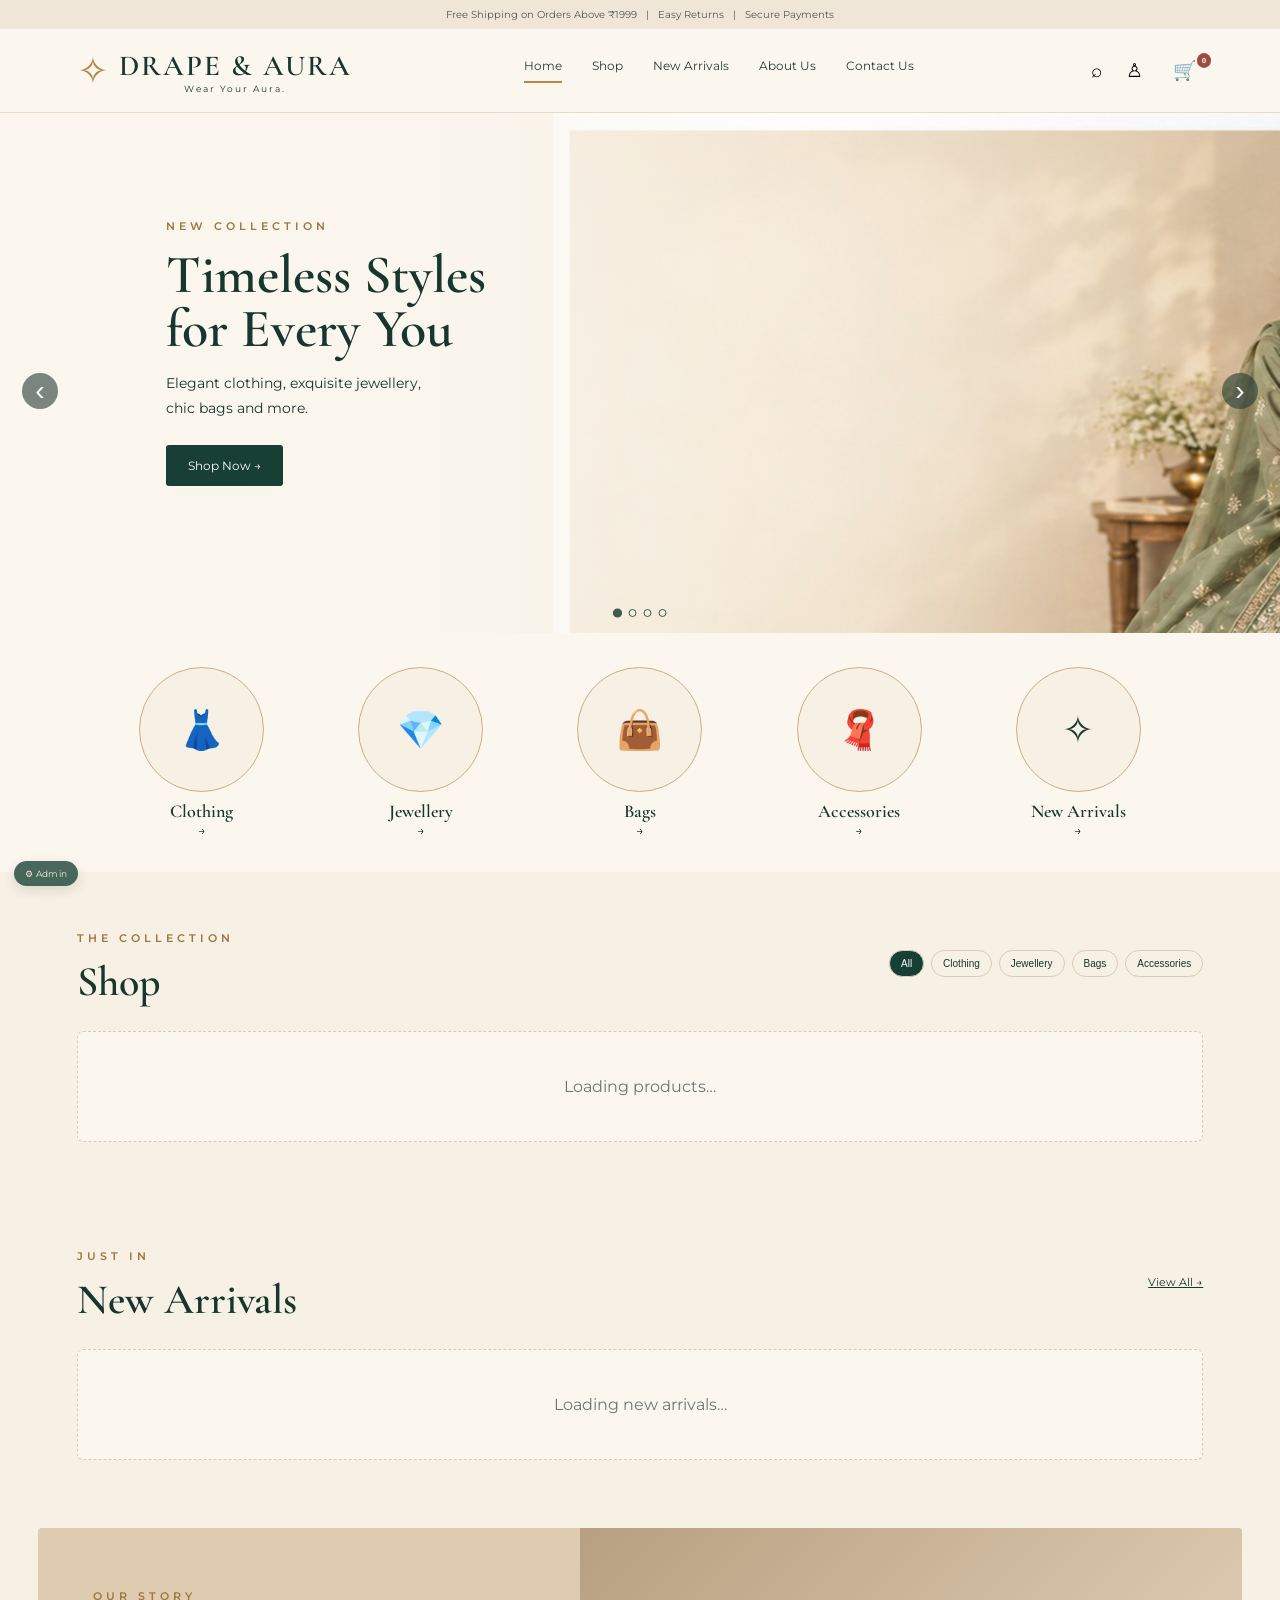
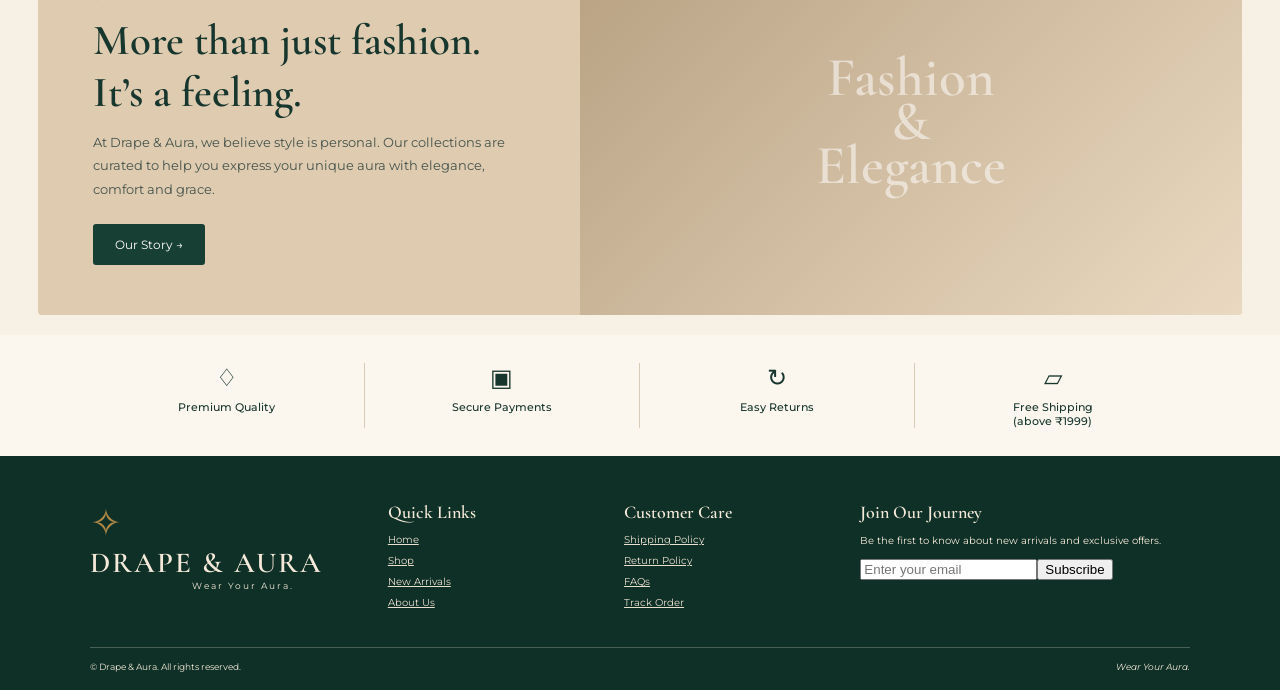
==== index.html @ 3fb8615c "Add files via upload" ====
<!doctype html><html lang="en"><head><meta charset="utf-8"><meta name="viewport" content="width=device-width,initial-scale=1"><title>Drape & Aura — Wear Your Aura.</title><link rel="preconnect" href="https://fonts.googleapis.com"><link rel="preconnect" href="https://fonts.gstatic.com" crossorigin><link href="https://fonts.googleapis.com/css2?family=Cormorant+Garamond:wght@500;600;700&family=Montserrat:wght@400;500;600&display=swap" rel="stylesheet"><link rel="stylesheet" href="styles.css"></head><body>
<div class="topbar">Free Shipping on Orders Above ₹1999 &nbsp; | &nbsp; Easy Returns &nbsp; | &nbsp; Secure Payments</div>
<header id="home"><a class="brand" href="#home"><span class="mark">✧</span><span><strong>DRAPE & AURA</strong><small>Wear Your Aura.</small></span></a><nav><a class="active" href="#home">Home</a><a href="#shop">Shop</a><a href="#new">New Arrivals</a><a href="#story">About Us</a><a href="#contact">Contact Us</a></nav><div class="actions"><button id="searchBtn" aria-label="Search">⌕</button><button id="accountBtn" class="account-trigger" aria-label="Customer account"><span class="account-icon">♙</span><span id="accountLabel" class="account-label"></span></button><button id="cartBtn" aria-label="Cart">🛒<b id="count">0</b></button></div></header>
<main>
<section class="hero" id="heroCarousel">
  <div class="hero-slide active" data-index="0" style="background-image:url('hero-1.jpg')"></div>
  <div class="hero-slide" data-index="1" style="background-image:url('hero-2.jpg')"></div>
  <div class="hero-slide" data-index="2" style="background-image:url('hero-3.jpg')"></div>
  <div class="hero-slide" data-index="3" style="background-image:url('hero-4.jpg')"></div>
  <div class="hero-shade"></div>
  <div class="copy">
    <p class="eyebrow" id="heroEyebrow">NEW COLLECTION</p>
    <h1 id="heroTitle">Timeless Styles<br>for Every You</h1>
    <p id="heroText">Elegant clothing, exquisite jewellery,<br>chic bags and more.</p>
    <a class="button" href="#shop">Shop Now →</a>
  </div>
  <button class="arrow l" id="heroPrev" type="button" aria-label="Previous banner">‹</button>
  <button class="arrow r" id="heroNext" type="button" aria-label="Next banner">›</button>
  <div class="dots" id="heroDots" aria-label="Banner slides">
    <button type="button" class="hero-dot active" data-slide="0" aria-label="Banner 1"></button>
    <button type="button" class="hero-dot" data-slide="1" aria-label="Banner 2"></button>
    <button type="button" class="hero-dot" data-slide="2" aria-label="Banner 3"></button>
    <button type="button" class="hero-dot" data-slide="3" aria-label="Banner 4"></button>
  </div>
</section>
<section class="cats"><a href="#shop" data-category="Clothing"><span>👗</span><strong>Clothing</strong><small>→</small></a><a href="#shop" data-category="Jewellery"><span>💎</span><strong>Jewellery</strong><small>→</small></a><a href="#shop" data-category="Bags"><span>👜</span><strong>Bags</strong><small>→</small></a><a href="#shop" data-category="Accessories"><span>🧣</span><strong>Accessories</strong><small>→</small></a><a href="#new"><span>✧</span><strong>New Arrivals</strong><small>→</small></a></section>
<section class="products" id="shop"><div class="heading"><div><p class="eyebrow">THE COLLECTION</p><h2>Shop</h2></div><div class="filters"><button class="filter active" data-filter="All">All</button><button class="filter" data-filter="Clothing">Clothing</button><button class="filter" data-filter="Jewellery">Jewellery</button><button class="filter" data-filter="Bags">Bags</button><button class="filter" data-filter="Accessories">Accessories</button></div></div><div id="shopGrid" class="grid"><div class="loading-card">Loading products…</div></div></section>
<section class="products" id="new"><div class="heading"><div><p class="eyebrow">JUST IN</p><h2>New Arrivals</h2></div><a href="#shop">View All →</a></div><div id="newGrid" class="grid"><div class="loading-card">Loading new arrivals…</div></div></section>
<section class="story" id="story"><div><p class="eyebrow">OUR STORY</p><h2>More than just fashion.<br>It’s a feeling.</h2><p>At Drape & Aura, we believe style is personal. Our collections are curated to help you express your unique aura with elegance, comfort and grace.</p><a class="button" href="#story">Our Story →</a></div><div class="story-art">Fashion<br>&amp;<br>Elegance</div></section>
<section class="features"><div>♢<b>Premium Quality</b></div><div>▣<b>Secure Payments</b></div><div>↻<b>Easy Returns</b></div><div>▱<b>Free Shipping<br>(above ₹1999)</b></div></section></main>
<a class="admin-fab" href="admin.html" title="Admin Login">⚙ Admin</a>
<footer id="contact"><div class="footbrand"><span class="mark">✧</span><strong>DRAPE & AURA</strong><small>Wear Your Aura.</small></div><div><h4>Quick Links</h4><a href="#home">Home</a><a href="#shop">Shop</a><a href="#new">New Arrivals</a><a href="#story">About Us</a></div><div><h4>Customer Care</h4><a href="#shipping">Shipping Policy</a><a href="#returns">Return Policy</a><a href="#faqs">FAQs</a><a href="#track">Track Order</a></div><div><h4>Join Our Journey</h4><p>Be the first to know about new arrivals and exclusive offers.</p><form id="subscribeForm"><input id="subscribeEmail" type="email" placeholder="Enter your email" required><button type="submit">Subscribe</button></form><small id="subscribeMsg"></small></div><small class="copyright">© <span id="year"></span> Drape & Aura. All rights reserved. <i>Wear Your Aura.</i></small></footer>
<div id="searchPanel" class="overlay hidden"><div class="panel"><button class="close-panel" data-close="searchPanel">×</button><p class="eyebrow">SEARCH</p><h2>Find your style</h2><input id="searchInput" type="search" placeholder="Search products…"><div id="searchResults" class="search-results"></div></div></div>
<div id="accountPanel" class="overlay hidden"><div class="panel account-panel"><button class="close-panel" data-close="accountPanel">×</button><div class="account-layout"><div class="account-visual"><img src="https://images.unsplash.com/photo-1743090834072-4f70339bc917?auto=format&fit=crop&fm=jpg&q=82&w=900" alt="Elegant traditional fashion and jewellery"></div><div class="account-content"><p class="eyebrow">MY ACCOUNT</p><div id="accountView"></div></div></div></div></div>
<div id="cartPanel" class="overlay hidden"><div class="panel"><button class="close-panel" data-close="cartPanel">×</button><p class="eyebrow">YOUR BAG</p><h2>Shopping Cart</h2><div id="cartItems"></div><div class="cart-total"><span>Total</span><strong id="cartTotal">₹0</strong></div><button id="checkoutBtn" class="button full-btn">Proceed to Checkout</button><div id="checkoutForm" class="checkout-form hidden"><h3>Checkout</h3><label>Name<input id="customerName" type="text" placeholder="Your name" required></label><label>Phone<input id="customerPhone" type="tel" placeholder="10-digit mobile number" required></label><label>Address<textarea id="customerAddress" rows="3" placeholder="Delivery address" required></textarea></label><button id="whatsappBtn" class="button full-btn" type="button">Order via WhatsApp</button><p id="checkoutMsg" class="muted-note"></p></div><p id="checkoutNote" class="muted-note">Orders are sent to WhatsApp for confirmation.</p></div></div>
<div id="productPanel" class="overlay hidden"><div class="panel product-panel"><button class="close-panel" data-close="productPanel">×</button><div id="productDetail"></div></div></div>
<div id="contentPanel" class="overlay hidden"><div class="panel"><button class="close-panel" data-close="contentPanel">×</button><div id="contentDetail"></div></div></div>
<script src="config.js"></script><script src="https://cdn.jsdelivr.net/npm/@supabase/supabase-js@2"></script><script src="app.js?v=7"></script></body></html>
---- styles.css ----
*{box-sizing:border-box}html{scroll-behavior:smooth}body{margin:0;background:#f7f0e4;color:#17362d;font-family:Montserrat,Arial,sans-serif}.topbar{text-align:center;padding:8px;background:#f0e6d7;font-size:10px;color:#555}.site-header,header{height:84px;background:#fbf7ef;display:flex;align-items:center;justify-content:space-between;padding:0 6%;border-bottom:1px solid #e6dac8;position:sticky;top:0;z-index:5}.brand{display:flex;gap:10px;align-items:center;text-decoration:none;color:#17362d}.mark{font:38px Georgia;color:#b28a46}.brand strong,.footbrand strong{display:block;font:600 29px "Cormorant Garamond",serif;letter-spacing:2px}.brand small,.footbrand small{display:block;text-align:center;font-size:9px;letter-spacing:2px}nav{display:flex;gap:30px}nav a{color:#233d35;text-decoration:none;font-size:12px}nav .active{border-bottom:2px solid #b28a46;padding-bottom:8px}.actions{display:flex;gap:12px}.actions button{border:0;background:none;font-size:19px;position:relative}.actions b{position:absolute;background:#9b4d43;color:white;border-radius:50%;font-size:8px;padding:3px 5px;top:-5px;right:-8px}.hero{height:520px;position:relative;display:flex;overflow:hidden;background:#f7f0e4}.copy{width:48%;padding:95px 0 0 13%;z-index:2}.eyebrow{font-size:11px;letter-spacing:4px;color:#9c783f;font-weight:600}.hero h1{font:600 54px/1 "Cormorant Garamond",serif;margin:15px 0}.copy>p:not(.eyebrow){font-size:14px;line-height:1.8}.button{display:inline-block;background:#173f34;color:white;text-decoration:none;padding:13px 22px;font-size:12px;border-radius:3px;margin-top:10px}.hero-art{width:52%;display:flex;align-items:center;justify-content:center;background:linear-gradient(125deg,#cbb493,#e7d8c2);font:600 45px "Cormorant Garamond",serif;color:#fff8;transform:none}.arrow{position:absolute;top:50%;width:36px;height:36px;border:0;border-radius:50%;background:#263b3499;color:#fff;font-size:28px}.arrow.l{left:22px}.arrow.r{right:22px}.dots{position:absolute;bottom:16px;left:48%;font-size:10px}.cats{display:grid;grid-template-columns:repeat(5,1fr);padding:34px 8%;gap:20px;background:#fbf7ef}.cats a{text-align:center;color:#17362d;text-decoration:none}.cats span{display:flex;width:125px;height:125px;margin:auto;border:1px solid #c9ae86;border-radius:50%;align-items:center;justify-content:center;background:#f7f0e4;font-size:38px}.cats strong{display:block;font:600 18px "Cormorant Garamond",serif;margin-top:8px}.cats small{display:block}.products{padding:48px 6%}.heading{display:flex;justify-content:space-between;align-items:center}.heading h2,.story h2{font:600 42px "Cormorant Garamond",serif;margin:0}.heading a{font-size:11px;color:#17362d}.grid{display:grid;grid-template-columns:repeat(4,1fr);gap:20px;margin-top:24px}.grid article{background:#fbf7ef;border:1px solid #eadfce;border-radius:5px;padding-bottom:14px}.pic{height:285px;background:linear-gradient(135deg,#e9d8c3,#c9b394);display:flex;align-items:center;justify-content:center;color:#fff8;font:16px "Cormorant Garamond";position:relative}.pic em{position:absolute;top:10px;left:10px;background:#173f34;color:#fff;padding:5px 9px;border-radius:12px;font:9px Montserrat;text-transform:uppercase;font-style:normal}.grid h3{font:600 18px "Cormorant Garamond";margin:12px 13px 4px}.grid p{font-size:13px;font-weight:600;margin:0 13px 12px}.add{width:calc(100% - 26px);margin:0 13px;padding:9px;border:1px solid #d8cbb8;border-radius:18px;background:none;color:#17362d}.story{margin:20px 3%;display:grid;grid-template-columns:45% 55%;background:#dfcbb0;border-radius:4px;overflow:hidden}.story>div:first-child{padding:50px 10%}.story h2{font-size:43px}.story p:not(.eyebrow){font-size:13px;line-height:1.8;color:#44534c}.story-art{display:flex;align-items:center;justify-content:center;min-height:300px;background:linear-gradient(135deg,#b7a081,#ead9c1);font:600 55px/0.8 "Cormorant Garamond";text-align:center;color:#fff8}.features{display:grid;grid-template-columns:repeat(4,1fr);padding:28px 7%;background:#fbf7ef}.features div{text-align:center;border-right:1px solid #d8cbb8;font-size:24px}.features div:last-child{border:0}.features b{display:block;font-size:11px;margin-top:8px;font-weight:500}footer{background:#0f3027;color:#f5ead9;padding:45px 7% 18px;display:grid;grid-template-columns:1.3fr 1fr 1fr 1.6fr;gap:30px}footer a{display:block;color:#e9dfcf;font-size:10px;margin:8px 0}footer h4{font:600 18px "Cormorant Garamond";margin:0 0 10px}footer p{font-size:10px;line-height:1.6}.footbrand strong{color:#f5ead9}.footbrand small{margin-left:38px}.copyright{grid-column:1/-1;border-top:1px solid #496055;padding-top:13px;font-size:9px}.copyright i{float:right}@media(max-width:850px){nav{display:none}.hero{height:440px}.copy{width:100%;padding:70px 9%;background:#ead8c0cc}.hero-art{position:absolute;inset:0;width:100%;opacity:.5}.hero h1{font-size:46px}.cats{grid-template-columns:repeat(3,1fr);padding:25px 4%}.cats span{width:95px;height:95px}.grid{grid-template-columns:repeat(2,1fr)}.pic{height:220px}.story{grid-template-columns:1fr}.features{grid-template-columns:repeat(2,1fr);gap:20px}.features div:nth-child(2){border:0}footer{grid-template-columns:1fr 1fr}}@media(max-width:500px){.hero{height:390px}.brand strong{font-size:22px}.mark{font-size:28px}.cats{grid-template-columns:repeat(2,1fr)}.cats a:last-child{grid-column:1/-1}.grid{gap:10px}.pic{height:195px}.story>div:first-child{padding:35px 8%}footer{grid-template-columns:1fr}.copyright i{float:none;display:block;margin-top:5px}}.hidden{display:none !important}body.no-scroll{overflow:hidden}.loading-card{grid-column:1/-1;background:#fbf7ef;border:1px dashed #d8cbb8;border-radius:6px;padding:45px;text-align:center;color:#6d7772}.filters{display:flex;gap:7px;flex-wrap:wrap;justify-content:flex-end}.filter{border:1px solid #d8cbb8;background:transparent;color:#17362d;padding:7px 11px;border-radius:18px;font-size:10px}.filter.active,.filter:hover{background:#173f34;color:#fff}.product-card{background:#fbf7ef;border:1px solid #eadfce;border-radius:5px;padding-bottom:14px;overflow:hidden}.product-image{width:100%;height:285px;border:0;padding:0;background:linear-gradient(135deg,#e9d8c3,#c9b394);display:flex;align-items:center;justify-content:center;position:relative;color:#fff8;font:16px "Cormorant Garamond";cursor:pointer}.product-image img{width:100%;height:100%;object-fit:cover}.card-badges{position:absolute;top:10px;left:10px;display:flex;gap:5px}.card-badges em{background:#173f34;color:#fff;padding:5px 9px;border-radius:12px;font:9px Montserrat;text-transform:uppercase;font-style:normal}.card-badges .off{background:#9b4d43}.product-name{display:block;border:0;background:none;text-align:left;font:600 18px "Cormorant Garamond";color:#17362d;margin:12px 13px 4px;padding:0;cursor:pointer}.product-card>p{font-size:13px;font-weight:600;margin:0 13px 12px}.add:disabled,.button:disabled{opacity:.5;cursor:not-allowed}.overlay{position:fixed;inset:0;background:rgba(15,48,39,.55);z-index:30;display:grid;place-items:center;padding:22px}.panel{width:min(680px,100%);max-height:90vh;overflow:auto;background:#fbf7ef;border-radius:18px;padding:32px;position:relative;box-shadow:0 30px 70px rgba(0,0,0,.25)}.close-panel{position:absolute;right:16px;top:14px;z-index:20;width:32px;height:32px;border-radius:50%;border:0;background:#efe6d8;color:#17362d;font-size:22px}.panel h2{font:600 40px "Cormorant Garamond";margin:0 0 12px;color:#17362d}.panel input[type=search]{font-size:14px;margin-bottom:18px}.search-results{display:grid;gap:8px}.search-item{display:grid;grid-template-columns:48px 1fr auto;gap:10px;align-items:center;border:1px solid #eadfce;background:#fffaf2;padding:8px;border-radius:10px;text-align:left}.search-item span{width:48px;height:48px;background:#ead8c0}.search-item img{width:100%;height:100%;object-fit:cover}.search-item strong{font:600 18px "Cormorant Garamond"}.search-item small{font-size:11px}.full-btn{width:100%;text-align:center;border:0}.muted-note{font-size:11px;color:#6d7772;line-height:1.6}.cart-row{display:grid;grid-template-columns:58px 1fr auto;gap:12px;align-items:center;border-bottom:1px solid #eadfce;padding:12px 0}.cart-thumb{width:58px;height:68px;background:#ead8c0;overflow:hidden}.cart-thumb img{width:100%;height:100%;object-fit:cover}.cart-row strong{display:block;font:600 19px "Cormorant Garamond"}.cart-row small{display:block;color:#6d7772;font-size:10px}.qty{display:flex;align-items:center;gap:8px;margin-top:7px}.qty button{background:#efe6d8;border:0;border-radius:6px;padding:4px 8px}.qty .remove{background:none;color:#9b4d43;font-size:10px}.cart-total{display:flex;justify-content:space-between;border-top:1px solid #d8cbb8;padding:16px 0;margin-top:12px}.empty-cart{text-align:center;padding:30px;color:#6d7772}.detail-grid{display:grid;grid-template-columns:1fr 1fr;gap:28px}.detail-image{height:450px;background:#ead8c0;display:grid;place-items:center;color:#fff8;font:20px "Cormorant Garamond"}.detail-image img{width:100%;height:100%;object-fit:cover}.detail-price{font-size:20px;font-weight:600}.detail-description{font-size:13px;line-height:1.8;color:#56635e}.variant-select{display:block;margin:18px 0}.variant-select select{width:100%;padding:12px;border:1px solid #d8cbb8;background:#fffdf8;border-radius:8px}@media(max-width:700px){.filters{justify-content:flex-start}.product-image{height:220px}.detail-grid{grid-template-columns:1fr}.detail-image{height:320px}.panel{padding:25px 18px}.heading{align-items:flex-start;gap:15px;flex-direction:column}.cart-row{grid-template-columns:50px 1fr}.cart-row>b{grid-column:2}.cart-thumb{width:50px;height:60px}}

.admin-fab{position:fixed;left:14px;bottom:14px;z-index:20;background:#173f34;color:#f7f0e4;text-decoration:none;padding:7px 11px;border-radius:16px;font-size:9px;letter-spacing:.3px;box-shadow:0 4px 14px rgba(0,0,0,.15);opacity:.78}.admin-fab:hover{opacity:1}.checkout-form{margin-top:18px;padding-top:16px;border-top:1px solid #d8cbb8}.checkout-form h3{font:600 28px "Cormorant Garamond";margin:0 0 12px}.checkout-form label{display:block;font-size:10px;font-weight:600;margin:10px 0}.checkout-form input,.checkout-form textarea{display:block;width:100%;margin-top:5px;padding:11px;border:1px solid #d8cbb8;border-radius:8px;background:#fffdf8;font:12px Montserrat;resize:vertical}.checkout-form .full-btn{margin-top:8px}@media(max-width:500px){.admin-fab{left:10px;bottom:10px;font-size:8px;padding:6px 9px}}
.account-panel{max-width:900px;padding:0;overflow:hidden}.account-layout{display:grid;grid-template-columns:42% 58%;min-height:520px}.account-visual{background:#ead8c0;min-height:520px}.account-visual img{width:100%;height:100%;object-fit:cover;display:block}.account-content{padding:44px 40px;position:relative}.account-content h2{margin-bottom:10px}.account-intro{font-size:12px;line-height:1.8;color:#56635e;margin:0 0 18px}.account-form label{display:block;font-size:10px;font-weight:600;margin:11px 0}.account-form input{display:block;width:100%;margin-top:5px;padding:11px;border:1px solid #d8cbb8;border-radius:8px;background:#fffdf8;font:12px Montserrat}.text-link{border:0;background:none;color:#9b6f2e;text-decoration:underline;font:11px Montserrat;cursor:pointer;display:block;margin:12px auto}.account-switch{text-align:center;font-size:11px;color:#6d7772;margin-top:20px;padding-top:15px;border-top:1px solid #eadfce}.account-switch button{border:0;background:none;color:#173f34;text-decoration:underline;font:600 11px Montserrat;cursor:pointer}.auth-msg{font-size:11px;line-height:1.5;color:#9b4d43;min-height:17px;margin:10px 0}.account-email{background:#f2eadf;border-radius:8px;padding:10px;font-size:11px;color:#56635e}.account-section-title{font:600 25px "Cormorant Garamond";color:#17362d;margin:24px 0 10px}.orders-list{display:grid;gap:10px;max-height:260px;overflow:auto}.order-card{border:1px solid #eadfce;border-radius:10px;padding:12px;background:#fffaf2;position:relative}.order-head{display:flex;justify-content:space-between;gap:10px;font-size:11px}.order-head strong{font:600 17px "Cormorant Garamond"}.order-head span{color:#6d7772;font-size:10px}.order-status{display:inline-block;margin:7px 0;padding:4px 8px;border-radius:12px;background:#e6eee8;color:#173f34;font-size:9px;text-transform:uppercase}.order-items{font-size:10px;line-height:1.6;color:#56635e;margin-bottom:7px}.order-card>b{font-size:12px;color:#173f34}@media(max-width:700px){.account-layout{grid-template-columns:1fr}.account-visual{min-height:180px;height:180px}.account-content{padding:28px 20px}.account-panel{max-height:90vh}.orders-list{max-height:220px}}

/* v3 refinements: customer greeting + working hero carousel */
.account-trigger{display:inline-flex;align-items:center;gap:6px;max-width:150px;white-space:nowrap;overflow:hidden}
.account-icon{font-size:19px;line-height:1}
.account-label{font:500 10px Montserrat;color:#17362d;overflow:hidden;text-overflow:ellipsis}
.hero{position:relative;overflow:hidden}
.hero-slide{position:absolute;inset:0;background-size:cover;background-position:center;opacity:0;transition:opacity .55s ease;z-index:0}
.hero-slide.active{opacity:1}
.hero-shade{position:absolute;inset:0;background:linear-gradient(90deg,rgba(251,247,239,.97) 0%,rgba(251,247,239,.78) 34%,rgba(251,247,239,.14) 62%,rgba(15,48,39,.03) 100%);z-index:1;pointer-events:none}
.hero .copy{position:relative;z-index:2}
.hero .arrow{z-index:4;cursor:pointer;display:grid;place-items:center;transition:transform .15s ease,background .15s ease}
.hero .arrow:hover{transform:scale(1.08);background:#263b34dd}
.hero .dots{z-index:4;left:50%;transform:translateX(-50%);display:flex;gap:7px;align-items:center}
.hero-dot{width:8px;height:8px;padding:0;border:1px solid #17362d;border-radius:50%;background:transparent;cursor:pointer;opacity:.8}
.hero-dot.active{background:#17362d;transform:scale(1.15)}
@media(max-width:850px){.account-label{display:none}.hero-shade{background:linear-gradient(90deg,rgba(251,247,239,.96),rgba(251,247,239,.58))}.hero .copy{background:rgba(234,216,192,.58)}}
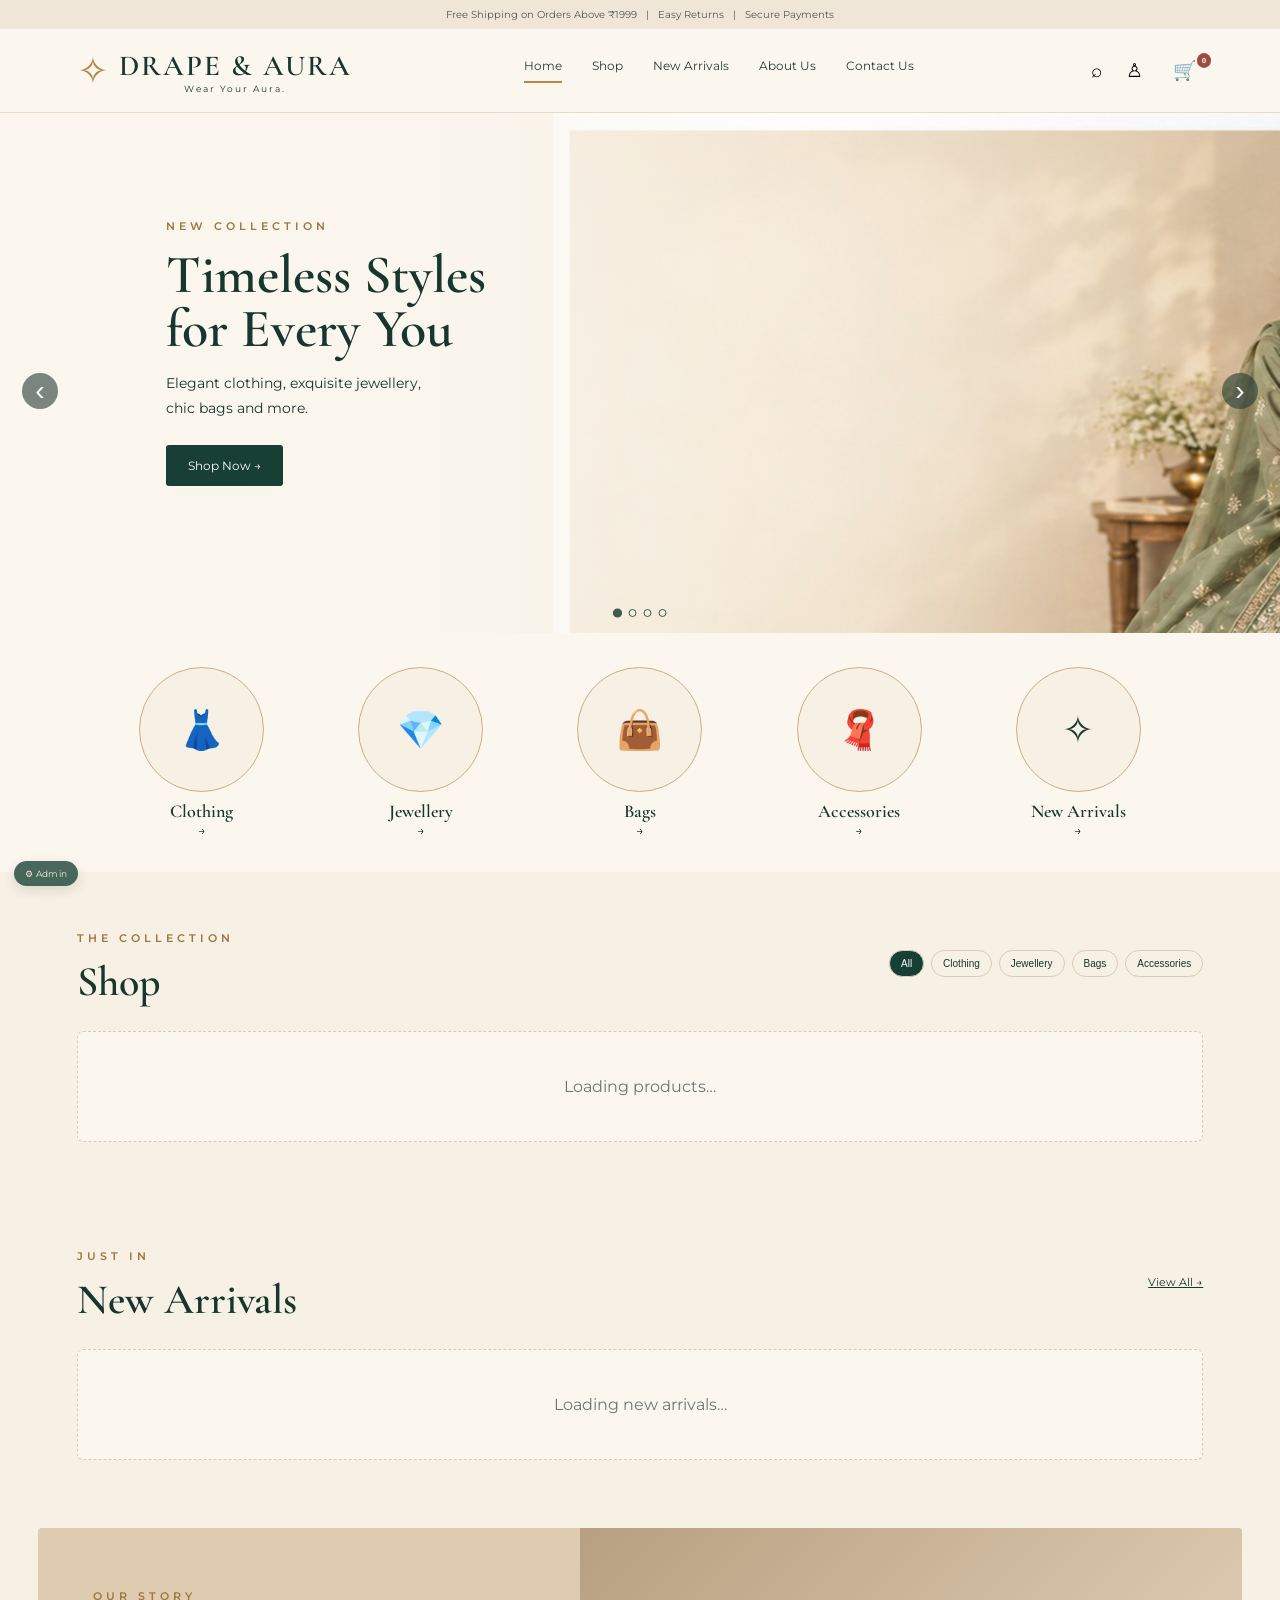
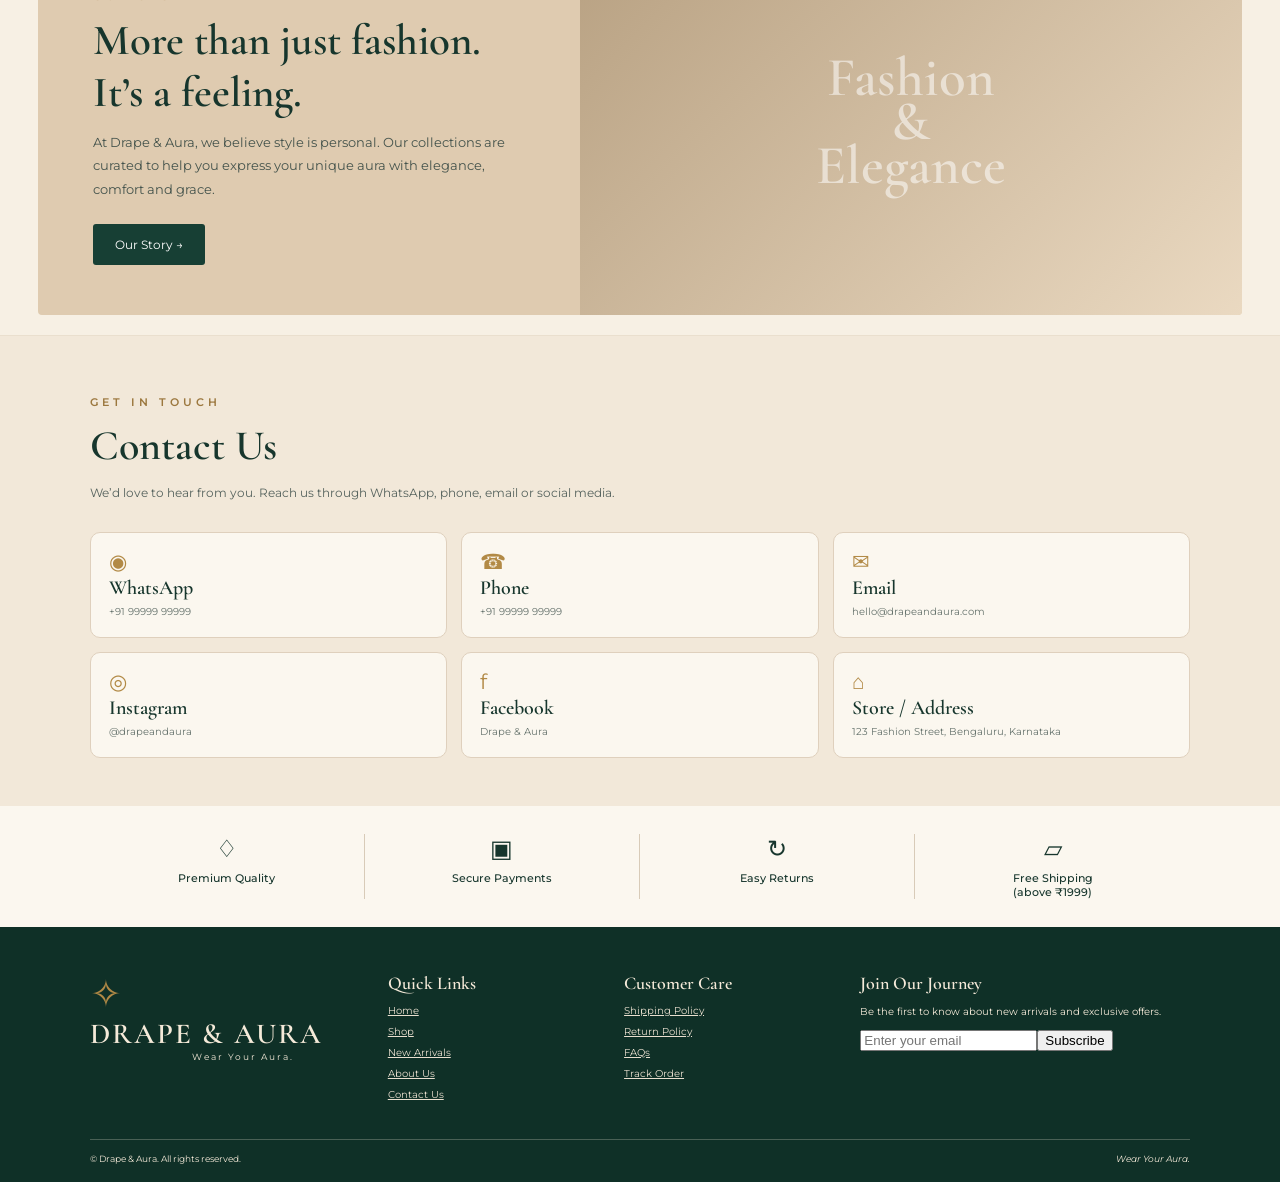
==== commit 47e69992: "Add files via upload" ====
--- a/index.html
+++ b/index.html
@@ -1,6 +1,6 @@
 <!doctype html><html lang="en"><head><meta charset="utf-8"><meta name="viewport" content="width=device-width,initial-scale=1"><title>Drape & Aura — Wear Your Aura.</title><link rel="preconnect" href="https://fonts.googleapis.com"><link rel="preconnect" href="https://fonts.gstatic.com" crossorigin><link href="https://fonts.googleapis.com/css2?family=Cormorant+Garamond:wght@500;600;700&family=Montserrat:wght@400;500;600&display=swap" rel="stylesheet"><link rel="stylesheet" href="styles.css"></head><body>
 <div class="topbar">Free Shipping on Orders Above ₹1999 &nbsp; | &nbsp; Easy Returns &nbsp; | &nbsp; Secure Payments</div>
-<header id="home"><a class="brand" href="#home"><span class="mark">✧</span><span><strong>DRAPE & AURA</strong><small>Wear Your Aura.</small></span></a><nav><a class="active" href="#home">Home</a><a href="#shop">Shop</a><a href="#new">New Arrivals</a><a href="#story">About Us</a><a href="#contact">Contact Us</a></nav><div class="actions"><button id="searchBtn" aria-label="Search">⌕</button><button id="accountBtn" class="account-trigger" aria-label="Customer account"><span class="account-icon">♙</span><span id="accountLabel" class="account-label"></span></button><button id="cartBtn" aria-label="Cart">🛒<b id="count">0</b></button></div></header>
+<header id="home"><a class="brand" href="#home"><span class="mark">✧</span><span><strong>DRAPE & AURA</strong><small>Wear Your Aura.</small></span></a><nav><a class="active" href="#home">Home</a><a href="#shop">Shop</a><a href="#new">New Arrivals</a><a href="#about">About Us</a><a href="#contact">Contact Us</a></nav><div class="actions"><button id="searchBtn" aria-label="Search">⌕</button><button id="accountBtn" class="account-trigger" aria-label="Customer account"><span class="account-icon">♙</span><span id="accountLabel" class="account-label"></span></button><button id="cartBtn" aria-label="Cart">🛒<b id="count">0</b></button></div></header>
 <main>
 <section class="hero" id="heroCarousel">
   <div class="hero-slide active" data-index="0" style="background-image:url('hero-1.jpg')"></div>
@@ -26,10 +26,43 @@
 <section class="cats"><a href="#shop" data-category="Clothing"><span>👗</span><strong>Clothing</strong><small>→</small></a><a href="#shop" data-category="Jewellery"><span>💎</span><strong>Jewellery</strong><small>→</small></a><a href="#shop" data-category="Bags"><span>👜</span><strong>Bags</strong><small>→</small></a><a href="#shop" data-category="Accessories"><span>🧣</span><strong>Accessories</strong><small>→</small></a><a href="#new"><span>✧</span><strong>New Arrivals</strong><small>→</small></a></section>
 <section class="products" id="shop"><div class="heading"><div><p class="eyebrow">THE COLLECTION</p><h2>Shop</h2></div><div class="filters"><button class="filter active" data-filter="All">All</button><button class="filter" data-filter="Clothing">Clothing</button><button class="filter" data-filter="Jewellery">Jewellery</button><button class="filter" data-filter="Bags">Bags</button><button class="filter" data-filter="Accessories">Accessories</button></div></div><div id="shopGrid" class="grid"><div class="loading-card">Loading products…</div></div></section>
 <section class="products" id="new"><div class="heading"><div><p class="eyebrow">JUST IN</p><h2>New Arrivals</h2></div><a href="#shop">View All →</a></div><div id="newGrid" class="grid"><div class="loading-card">Loading new arrivals…</div></div></section>
-<section class="story" id="story"><div><p class="eyebrow">OUR STORY</p><h2>More than just fashion.<br>It’s a feeling.</h2><p>At Drape & Aura, we believe style is personal. Our collections are curated to help you express your unique aura with elegance, comfort and grace.</p><a class="button" href="#story">Our Story →</a></div><div class="story-art">Fashion<br>&amp;<br>Elegance</div></section>
+<section class="story" id="about"><div><p class="eyebrow">OUR STORY</p><h2>More than just fashion.<br>It’s a feeling.</h2><p>At Drape & Aura, we believe style is personal. Our collections are curated to help you express your unique aura with elegance, comfort and grace.</p><a class="button" href="#about">Our Story →</a></div><div class="story-art">Fashion<br>&amp;<br>Elegance</div></section>
+<section class="contact-section" id="contact">
+  <div class="contact-heading">
+    <p class="eyebrow">GET IN TOUCH</p>
+    <h2>Contact Us</h2>
+    <p>We’d love to hear from you. Reach us through WhatsApp, phone, email or social media.</p>
+  </div>
+
+  <!-- =====================================================
+       CONTACT DETAILS — EDIT THESE PLACEHOLDERS LATER
+       Search for "CONTACT DETAILS — EDIT THESE PLACEHOLDERS"
+       and replace the values below with your real details.
+       ===================================================== -->
+  <div class="contact-grid">
+    <a class="contact-card" href="https://wa.me/919999999999" target="_blank" rel="noopener">
+      <span>◉</span><strong>WhatsApp</strong><small>+91 99999 99999</small>
+    </a>
+    <a class="contact-card" href="tel:+919999999999">
+      <span>☎</span><strong>Phone</strong><small>+91 99999 99999</small>
+    </a>
+    <a class="contact-card" href="mailto:hello@drapeandaura.com">
+      <span>✉</span><strong>Email</strong><small>hello@drapeandaura.com</small>
+    </a>
+    <a class="contact-card" href="https://instagram.com/" target="_blank" rel="noopener">
+      <span>◎</span><strong>Instagram</strong><small>@drapeandaura</small>
+    </a>
+    <a class="contact-card" href="https://facebook.com/" target="_blank" rel="noopener">
+      <span>f</span><strong>Facebook</strong><small>Drape &amp; Aura</small>
+    </a>
+    <div class="contact-card">
+      <span>⌂</span><strong>Store / Address</strong><small>123 Fashion Street, Bengaluru, Karnataka</small>
+    </div>
+  </div>
+</section>
 <section class="features"><div>♢<b>Premium Quality</b></div><div>▣<b>Secure Payments</b></div><div>↻<b>Easy Returns</b></div><div>▱<b>Free Shipping<br>(above ₹1999)</b></div></section></main>
 <a class="admin-fab" href="admin.html" title="Admin Login">⚙ Admin</a>
-<footer id="contact"><div class="footbrand"><span class="mark">✧</span><strong>DRAPE & AURA</strong><small>Wear Your Aura.</small></div><div><h4>Quick Links</h4><a href="#home">Home</a><a href="#shop">Shop</a><a href="#new">New Arrivals</a><a href="#story">About Us</a></div><div><h4>Customer Care</h4><a href="#shipping">Shipping Policy</a><a href="#returns">Return Policy</a><a href="#faqs">FAQs</a><a href="#track">Track Order</a></div><div><h4>Join Our Journey</h4><p>Be the first to know about new arrivals and exclusive offers.</p><form id="subscribeForm"><input id="subscribeEmail" type="email" placeholder="Enter your email" required><button type="submit">Subscribe</button></form><small id="subscribeMsg"></small></div><small class="copyright">© <span id="year"></span> Drape & Aura. All rights reserved. <i>Wear Your Aura.</i></small></footer>
+<footer id="footer"><div class="footbrand"><span class="mark">✧</span><strong>DRAPE & AURA</strong><small>Wear Your Aura.</small></div><div><h4>Quick Links</h4><a href="#home">Home</a><a href="#shop">Shop</a><a href="#new">New Arrivals</a><a href="#about">About Us</a><a href="#contact">Contact Us</a></div><div><h4>Customer Care</h4><a href="#" data-content="shipping">Shipping Policy</a><a href="#" data-content="returns">Return Policy</a><a href="#" data-content="faqs">FAQs</a><a href="#" data-content="track">Track Order</a></div><div><h4>Join Our Journey</h4><p>Be the first to know about new arrivals and exclusive offers.</p><form id="subscribeForm"><input id="subscribeEmail" type="email" placeholder="Enter your email" required><button type="submit">Subscribe</button></form><small id="subscribeMsg"></small></div><small class="copyright">© <span id="year"></span> Drape & Aura. All rights reserved. <i>Wear Your Aura.</i></small></footer>
 <div id="searchPanel" class="overlay hidden"><div class="panel"><button class="close-panel" data-close="searchPanel">×</button><p class="eyebrow">SEARCH</p><h2>Find your style</h2><input id="searchInput" type="search" placeholder="Search products…"><div id="searchResults" class="search-results"></div></div></div>
 <div id="accountPanel" class="overlay hidden"><div class="panel account-panel"><button class="close-panel" data-close="accountPanel">×</button><div class="account-layout"><div class="account-visual"><img src="https://images.unsplash.com/photo-1743090834072-4f70339bc917?auto=format&fit=crop&fm=jpg&q=82&w=900" alt="Elegant traditional fashion and jewellery"></div><div class="account-content"><p class="eyebrow">MY ACCOUNT</p><div id="accountView"></div></div></div></div></div>
 <div id="cartPanel" class="overlay hidden"><div class="panel"><button class="close-panel" data-close="cartPanel">×</button><p class="eyebrow">YOUR BAG</p><h2>Shopping Cart</h2><div id="cartItems"></div><div class="cart-total"><span>Total</span><strong id="cartTotal">₹0</strong></div><button id="checkoutBtn" class="button full-btn">Proceed to Checkout</button><div id="checkoutForm" class="checkout-form hidden"><h3>Checkout</h3><label>Name<input id="customerName" type="text" placeholder="Your name" required></label><label>Phone<input id="customerPhone" type="tel" placeholder="10-digit mobile number" required></label><label>Address<textarea id="customerAddress" rows="3" placeholder="Delivery address" required></textarea></label><button id="whatsappBtn" class="button full-btn" type="button">Order via WhatsApp</button><p id="checkoutMsg" class="muted-note"></p></div><p id="checkoutNote" class="muted-note">Orders are sent to WhatsApp for confirmation.</p></div></div>
--- a/styles.css
+++ b/styles.css
@@ -18,3 +18,91 @@
 .hero-dot{width:8px;height:8px;padding:0;border:1px solid #17362d;border-radius:50%;background:transparent;cursor:pointer;opacity:.8}
 .hero-dot.active{background:#17362d;transform:scale(1.15)}
 @media(max-width:850px){.account-label{display:none}.hero-shade{background:linear-gradient(90deg,rgba(251,247,239,.96),rgba(251,247,239,.58))}.hero .copy{background:rgba(234,216,192,.58)}}
+
+/* =========================================================
+   ABOUT US / CONTACT US
+   ========================================================= */
+
+.contact-section{
+  padding:48px 7%;
+  background:#f2e8d9;
+  border-top:1px solid #eadfce;
+}
+
+.contact-heading{
+  max-width:650px;
+  margin-bottom:28px;
+}
+
+.contact-heading h2{
+  font:600 42px "Cormorant Garamond",serif;
+  margin:0 0 8px;
+}
+
+.contact-heading p:not(.eyebrow){
+  font-size:12px;
+  line-height:1.7;
+  color:#56635e;
+}
+
+.contact-grid{
+  display:grid;
+  grid-template-columns:repeat(3,1fr);
+  gap:14px;
+}
+
+.contact-card{
+  min-height:105px;
+  padding:18px;
+  border:1px solid #dfd0bd;
+  border-radius:10px;
+  background:#fbf7ef;
+  color:#17362d;
+  text-decoration:none;
+  display:flex;
+  flex-direction:column;
+  justify-content:center;
+  gap:4px;
+  transition:transform .15s ease,box-shadow .15s ease;
+}
+
+.contact-card:hover{
+  transform:translateY(-2px);
+  box-shadow:0 8px 20px rgba(23,54,45,.08);
+}
+
+.contact-card span{
+  font-size:21px;
+  color:#b28a46;
+  line-height:1;
+}
+
+.contact-card strong{
+  font:600 20px "Cormorant Garamond",serif;
+}
+
+.contact-card small{
+  font-size:10px;
+  color:#66736d;
+  line-height:1.5;
+}
+
+@media(max-width:850px){
+  .contact-grid{
+    grid-template-columns:repeat(2,1fr);
+  }
+}
+
+@media(max-width:600px){
+  .contact-section{
+    padding:38px 6%;
+  }
+
+  .contact-heading h2{
+    font-size:36px;
+  }
+
+  .contact-grid{
+    grid-template-columns:1fr;
+  }
+}
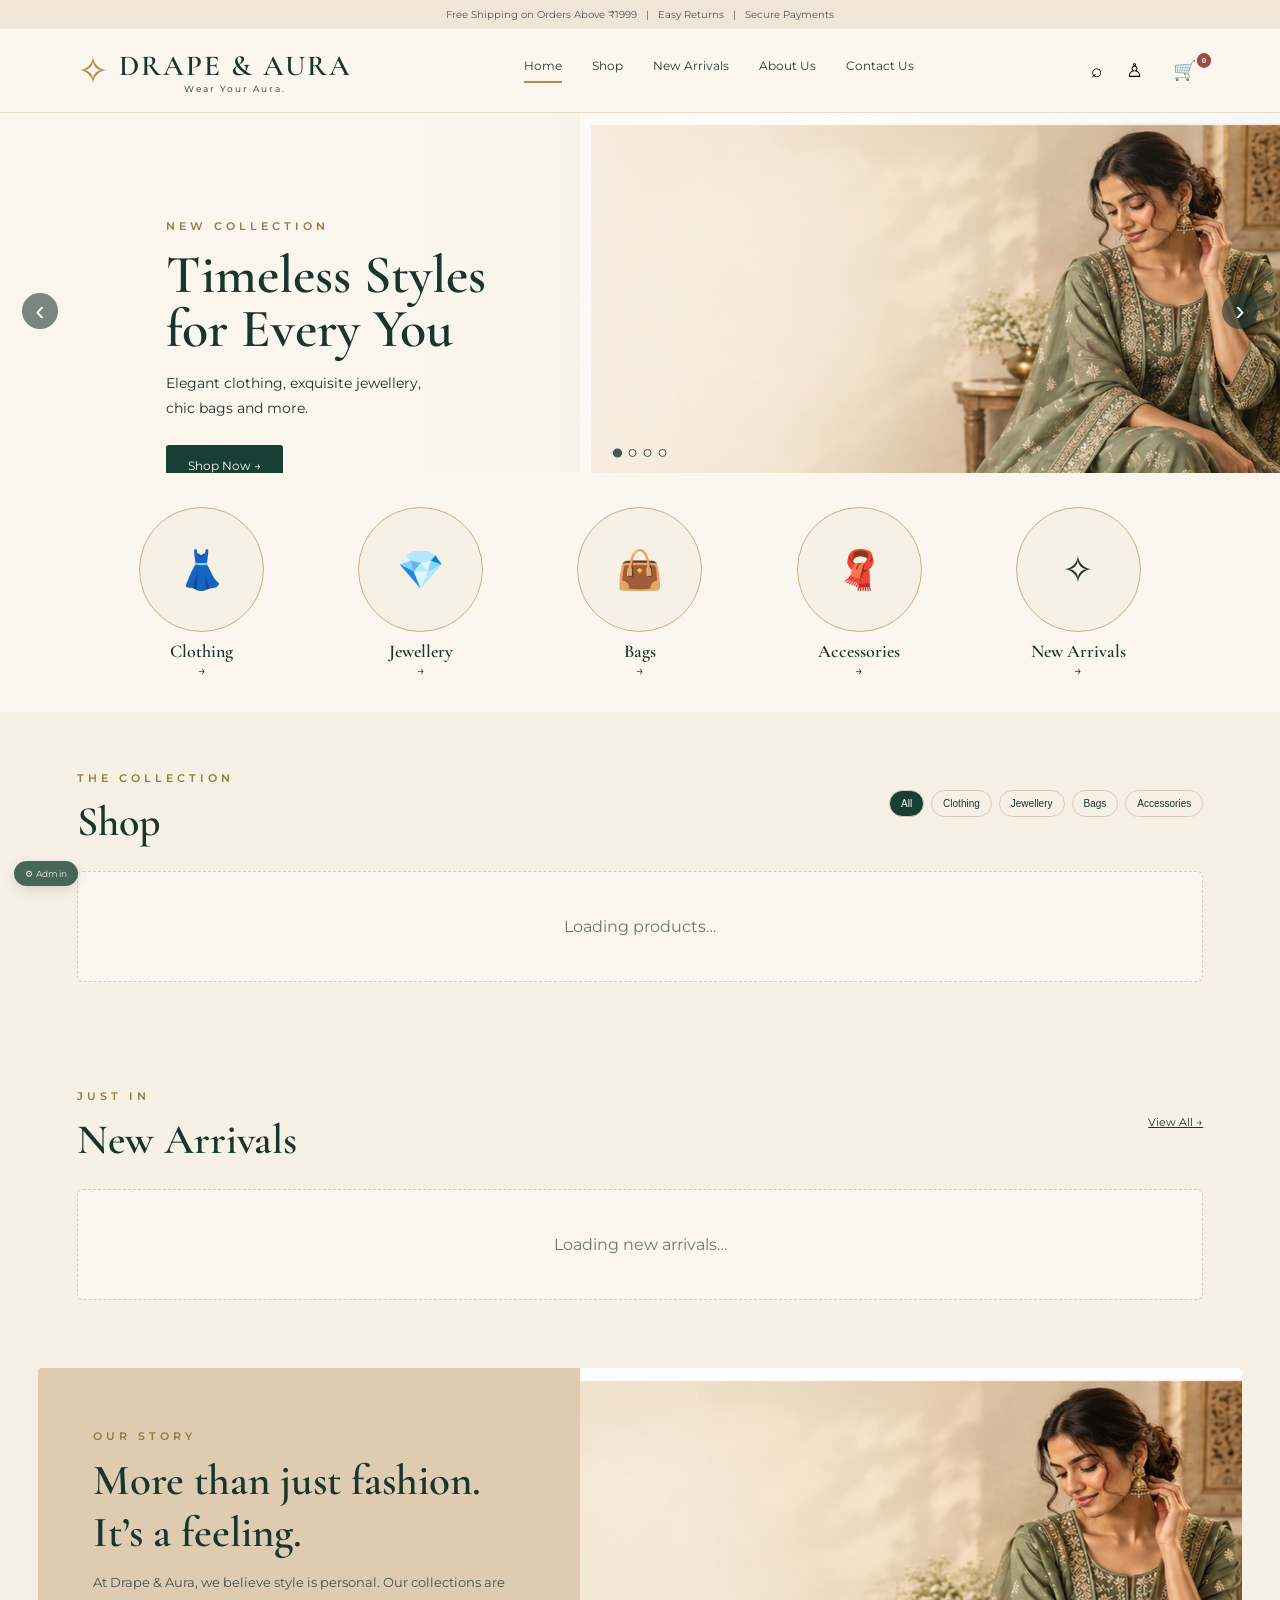
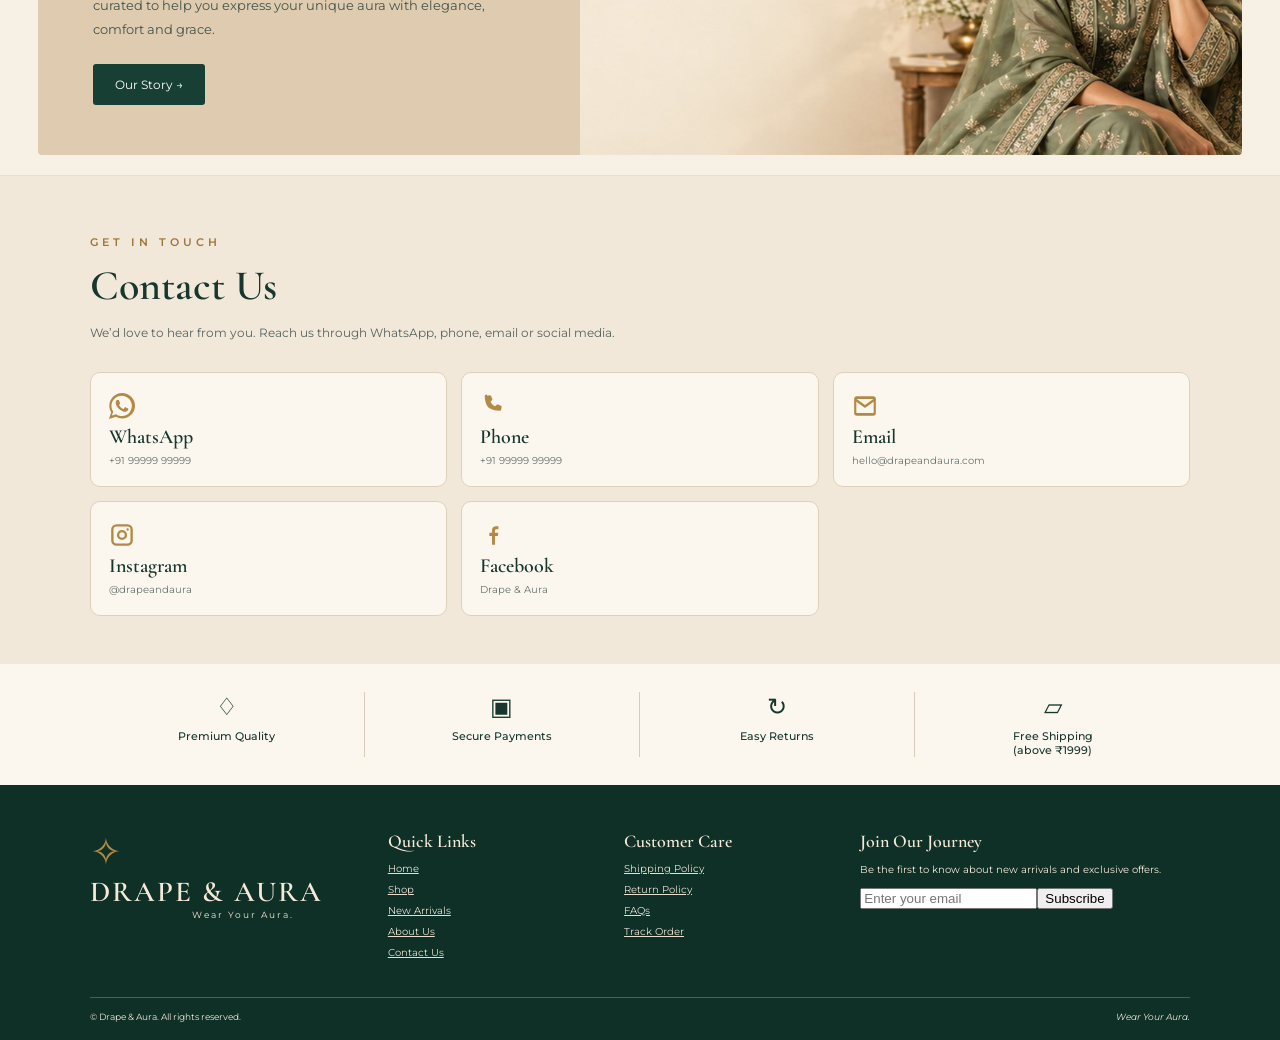
==== commit 225403ad: "Add files via upload" ====
--- a/index.html
+++ b/index.html
@@ -1,4 +1,4 @@
-<!doctype html><html lang="en"><head><meta charset="utf-8"><meta name="viewport" content="width=device-width,initial-scale=1"><title>Drape & Aura — Wear Your Aura.</title><link rel="preconnect" href="https://fonts.googleapis.com"><link rel="preconnect" href="https://fonts.gstatic.com" crossorigin><link href="https://fonts.googleapis.com/css2?family=Cormorant+Garamond:wght@500;600;700&family=Montserrat:wght@400;500;600&display=swap" rel="stylesheet"><link rel="stylesheet" href="styles.css"></head><body>
+<!doctype html><html lang="en"><head><meta charset="utf-8"><meta name="viewport" content="width=device-width,initial-scale=1"><title>Drape & Aura — Wear Your Aura.</title><link rel="preconnect" href="https://fonts.googleapis.com"><link rel="preconnect" href="https://fonts.gstatic.com" crossorigin><link href="https://fonts.googleapis.com/css2?family=Cormorant+Garamond:wght@500;600;700&family=Montserrat:wght@400;500;600&display=swap" rel="stylesheet"><link rel="stylesheet" href="styles.css?v=8"></head><body>
 <div class="topbar">Free Shipping on Orders Above ₹1999 &nbsp; | &nbsp; Easy Returns &nbsp; | &nbsp; Secure Payments</div>
 <header id="home"><a class="brand" href="#home"><span class="mark">✧</span><span><strong>DRAPE & AURA</strong><small>Wear Your Aura.</small></span></a><nav><a class="active" href="#home">Home</a><a href="#shop">Shop</a><a href="#new">New Arrivals</a><a href="#about">About Us</a><a href="#contact">Contact Us</a></nav><div class="actions"><button id="searchBtn" aria-label="Search">⌕</button><button id="accountBtn" class="account-trigger" aria-label="Customer account"><span class="account-icon">♙</span><span id="accountLabel" class="account-label"></span></button><button id="cartBtn" aria-label="Cart">🛒<b id="count">0</b></button></div></header>
 <main>
@@ -26,7 +26,7 @@
 <section class="cats"><a href="#shop" data-category="Clothing"><span>👗</span><strong>Clothing</strong><small>→</small></a><a href="#shop" data-category="Jewellery"><span>💎</span><strong>Jewellery</strong><small>→</small></a><a href="#shop" data-category="Bags"><span>👜</span><strong>Bags</strong><small>→</small></a><a href="#shop" data-category="Accessories"><span>🧣</span><strong>Accessories</strong><small>→</small></a><a href="#new"><span>✧</span><strong>New Arrivals</strong><small>→</small></a></section>
 <section class="products" id="shop"><div class="heading"><div><p class="eyebrow">THE COLLECTION</p><h2>Shop</h2></div><div class="filters"><button class="filter active" data-filter="All">All</button><button class="filter" data-filter="Clothing">Clothing</button><button class="filter" data-filter="Jewellery">Jewellery</button><button class="filter" data-filter="Bags">Bags</button><button class="filter" data-filter="Accessories">Accessories</button></div></div><div id="shopGrid" class="grid"><div class="loading-card">Loading products…</div></div></section>
 <section class="products" id="new"><div class="heading"><div><p class="eyebrow">JUST IN</p><h2>New Arrivals</h2></div><a href="#shop">View All →</a></div><div id="newGrid" class="grid"><div class="loading-card">Loading new arrivals…</div></div></section>
-<section class="story" id="about"><div><p class="eyebrow">OUR STORY</p><h2>More than just fashion.<br>It’s a feeling.</h2><p>At Drape & Aura, we believe style is personal. Our collections are curated to help you express your unique aura with elegance, comfort and grace.</p><a class="button" href="#about">Our Story →</a></div><div class="story-art">Fashion<br>&amp;<br>Elegance</div></section>
+<section class="story" id="about"><div><p class="eyebrow">OUR STORY</p><h2>More than just fashion.<br>It’s a feeling.</h2><p>At Drape & Aura, we believe style is personal. Our collections are curated to help you express your unique aura with elegance, comfort and grace.</p><a class="button" href="#about">Our Story →</a></div><div class="story-art"><img src="hero-1.jpg" alt="Drape & Aura fashion collection"></div></section>
 <section class="contact-section" id="contact">
   <div class="contact-heading">
     <p class="eyebrow">GET IN TOUCH</p>
@@ -41,23 +41,22 @@
        ===================================================== -->
   <div class="contact-grid">
     <a class="contact-card" href="https://wa.me/919999999999" target="_blank" rel="noopener">
-      <span>◉</span><strong>WhatsApp</strong><small>+91 99999 99999</small>
+      <span class="contact-icon whatsapp-icon" aria-hidden="true">
+        <svg viewBox="0 0 24 24"><path d="M20.5 3.5A11.8 11.8 0 0 0 12.1 0C5.6 0 .3 5.3.3 11.8c0 2.1.6 4.2 1.7 6L0 24l6.4-2a11.8 11.8 0 0 0 5.7 1.5h.1c6.5 0 11.8-5.3 11.8-11.8 0-3.1-1.2-6-3.5-8.2ZM12.1 21.3h-.1c-1.8 0-3.6-.5-5.1-1.5l-.4-.2-3.8 1.2 1.2-3.7-.3-.4a9.4 9.4 0 1 1 8.5 4.6Zm5.2-7.1c-.3-.2-1.8-.9-2.1-1-.3-.1-.5-.2-.7.2-.2.3-.8 1-.9 1.2-.2.2-.3.2-.6.1-1.6-.8-2.6-1.5-3.6-3.3-.3-.5.3-.5.8-1.7.1-.2 0-.4 0-.5s-.7-1.7-.9-2.3c-.2-.6-.5-.5-.7-.5h-.6c-.2 0-.5.1-.8.4-.3.3-1 1-1 2.4s1 2.8 1.1 3c.1.2 2 3.1 4.9 4.3 1.8.8 2.5.9 3.4.7.5-.1 1.8-.7 2-1.4.3-.7.3-1.3.2-1.4-.1-.1-.3-.2-.5-.3Z"/></svg>
+      </span><strong>WhatsApp</strong><small>+91 99999 99999</small>
     </a>
     <a class="contact-card" href="tel:+919999999999">
-      <span>☎</span><strong>Phone</strong><small>+91 99999 99999</small>
+      <span class="contact-icon phone-icon" aria-hidden="true"><svg viewBox="0 0 24 24"><path d="M6.6 2.5 9 2c.5-.1 1 .2 1.2.7l1.1 2.7c.2.5.1 1-.3 1.3L9.7 8c1 2.1 2.2 3.3 4.3 4.3l1.3-1.3c.3-.3.8-.5 1.3-.3l2.7 1.1c.5.2.8.7.7 1.2l-.5 2.4c-.1.6-.7 1-1.3 1C10.8 16.4 7.6 13.2 7.6 13.2S4.4 10 4.4 2.8c0-.6.4-1.2 1-1.3l1.2-.2Z"/></svg></span><strong>Phone</strong><small>+91 99999 99999</small>
     </a>
     <a class="contact-card" href="mailto:hello@drapeandaura.com">
-      <span>✉</span><strong>Email</strong><small>hello@drapeandaura.com</small>
+      <span class="contact-icon" aria-hidden="true"><svg viewBox="0 0 24 24"><path d="M2 5.5A2.5 2.5 0 0 1 4.5 3h15A2.5 2.5 0 0 1 22 5.5v13a2.5 2.5 0 0 1-2.5 2.5h-15A2.5 2.5 0 0 1 2 18.5v-13Zm2.3.1L12 11l7.7-5.4H4.3ZM20 18V8.1l-7.4 5.2a1 1 0 0 1-1.2 0L4 8.1V18c0 .3.2.5.5.5h15c.3 0 .5-.2.5-.5Z"/></svg></span><strong>Email</strong><small>hello@drapeandaura.com</small>
     </a>
     <a class="contact-card" href="https://instagram.com/" target="_blank" rel="noopener">
-      <span>◎</span><strong>Instagram</strong><small>@drapeandaura</small>
+      <span class="contact-icon" aria-hidden="true"><svg viewBox="0 0 24 24"><path d="M7 2h10a5 5 0 0 1 5 5v10a5 5 0 0 1-5 5H7a5 5 0 0 1-5-5V7a5 5 0 0 1 5-5Zm0 2.2A2.8 2.8 0 0 0 4.2 7v10A2.8 2.8 0 0 0 7 19.8h10a2.8 2.8 0 0 0 2.8-2.8V7A2.8 2.8 0 0 0 17 4.2H7Zm5 3.1A4.7 4.7 0 1 1 7.3 12 4.7 4.7 0 0 1 12 7.3Zm0 2.2a2.5 2.5 0 1 0 2.5 2.5A2.5 2.5 0 0 0 12 9.5Zm5.2-3.7a1.1 1.1 0 1 1-1.1 1.1 1.1 1.1 0 0 1 1.1-1.1Z"/></svg></span><strong>Instagram</strong><small>@drapeandaura</small>
     </a>
     <a class="contact-card" href="https://facebook.com/" target="_blank" rel="noopener">
-      <span>f</span><strong>Facebook</strong><small>Drape &amp; Aura</small>
+      <span class="contact-icon" aria-hidden="true"><svg viewBox="0 0 24 24"><path d="M13.8 21v-8h2.7l.4-3h-3.1V8.1c0-.9.3-1.5 1.6-1.5H17V4c-.3 0-1.2-.1-2.2-.1-2.2 0-3.7 1.3-3.7 3.8V10H8.6v3h2.5v8h2.7Z"/></svg></span><strong>Facebook</strong><small>Drape &amp; Aura</small>
     </a>
-    <div class="contact-card">
-      <span>⌂</span><strong>Store / Address</strong><small>123 Fashion Street, Bengaluru, Karnataka</small>
-    </div>
   </div>
 </section>
 <section class="features"><div>♢<b>Premium Quality</b></div><div>▣<b>Secure Payments</b></div><div>↻<b>Easy Returns</b></div><div>▱<b>Free Shipping<br>(above ₹1999)</b></div></section></main>
--- a/styles.css
+++ b/styles.css
@@ -106,3 +106,141 @@
     grid-template-columns:1fr;
   }
 }
+
+
+/* =========================================================
+   FINAL CAROUSEL / STORY / CONTACT REFINEMENTS
+   ========================================================= */
+
+/* Keep the hero short and show the full 1920x540 artwork.
+   Do NOT use background-size: cover here. */
+.hero{
+  height:360px !important;
+  min-height:360px !important;
+  position:relative;
+  overflow:hidden;
+  background:#f7f0e4;
+}
+
+.hero-slide{
+  position:absolute !important;
+  inset:0 !important;
+  background-size:auto 100% !important;
+  background-position:right center !important;
+  background-repeat:no-repeat !important;
+  background-color:#f7f0e4;
+  opacity:0;
+  visibility:hidden;
+  transition:opacity .55s ease, visibility .55s ease;
+  z-index:0;
+}
+
+.hero-slide.active{
+  opacity:1;
+  visibility:visible;
+}
+
+.hero-shade{
+  z-index:1 !important;
+  pointer-events:none;
+}
+
+.hero .copy{
+  z-index:2 !important;
+}
+
+.hero .arrow,
+.hero .dots{
+  z-index:4 !important;
+}
+
+/* Story photograph */
+.story-art{
+  min-height:300px;
+  padding:0;
+  overflow:hidden;
+  background:#ead8c0;
+  display:block;
+}
+
+.story-art img{
+  width:100%;
+  height:100%;
+  min-height:300px;
+  display:block;
+  object-fit:cover;
+  object-position:right center;
+}
+
+/* Contact icons */
+.contact-icon{
+  width:30px;
+  height:30px;
+  display:flex !important;
+  align-items:center;
+  justify-content:flex-start;
+  color:#b28a46;
+}
+
+.contact-icon svg{
+  width:26px;
+  height:26px;
+  display:block;
+  fill:currentColor;
+}
+
+.whatsapp-icon{
+  color:#2f8f55;
+}
+
+/* Contact section now has 5 cards, no address/store card */
+.contact-grid{
+  grid-template-columns:repeat(3,1fr);
+}
+
+@media(max-width:850px){
+  .hero{
+    height:320px !important;
+    min-height:320px !important;
+  }
+
+  .hero-slide{
+    background-size:auto 100% !important;
+    background-position:right center !important;
+  }
+
+  .story-art img{
+    min-height:260px;
+    height:260px;
+  }
+}
+
+@media(max-width:600px){
+  .hero{
+    height:290px !important;
+    min-height:290px !important;
+  }
+
+  .hero-slide{
+    background-size:auto 100% !important;
+    background-position:right center !important;
+  }
+
+  .hero .copy{
+    max-width:64%;
+    padding:30px 20px 35px;
+  }
+
+  .hero h1{
+    font-size:34px;
+  }
+
+  .story-art img{
+    min-height:240px;
+    height:240px;
+  }
+
+  .contact-grid{
+    grid-template-columns:1fr;
+  }
+}
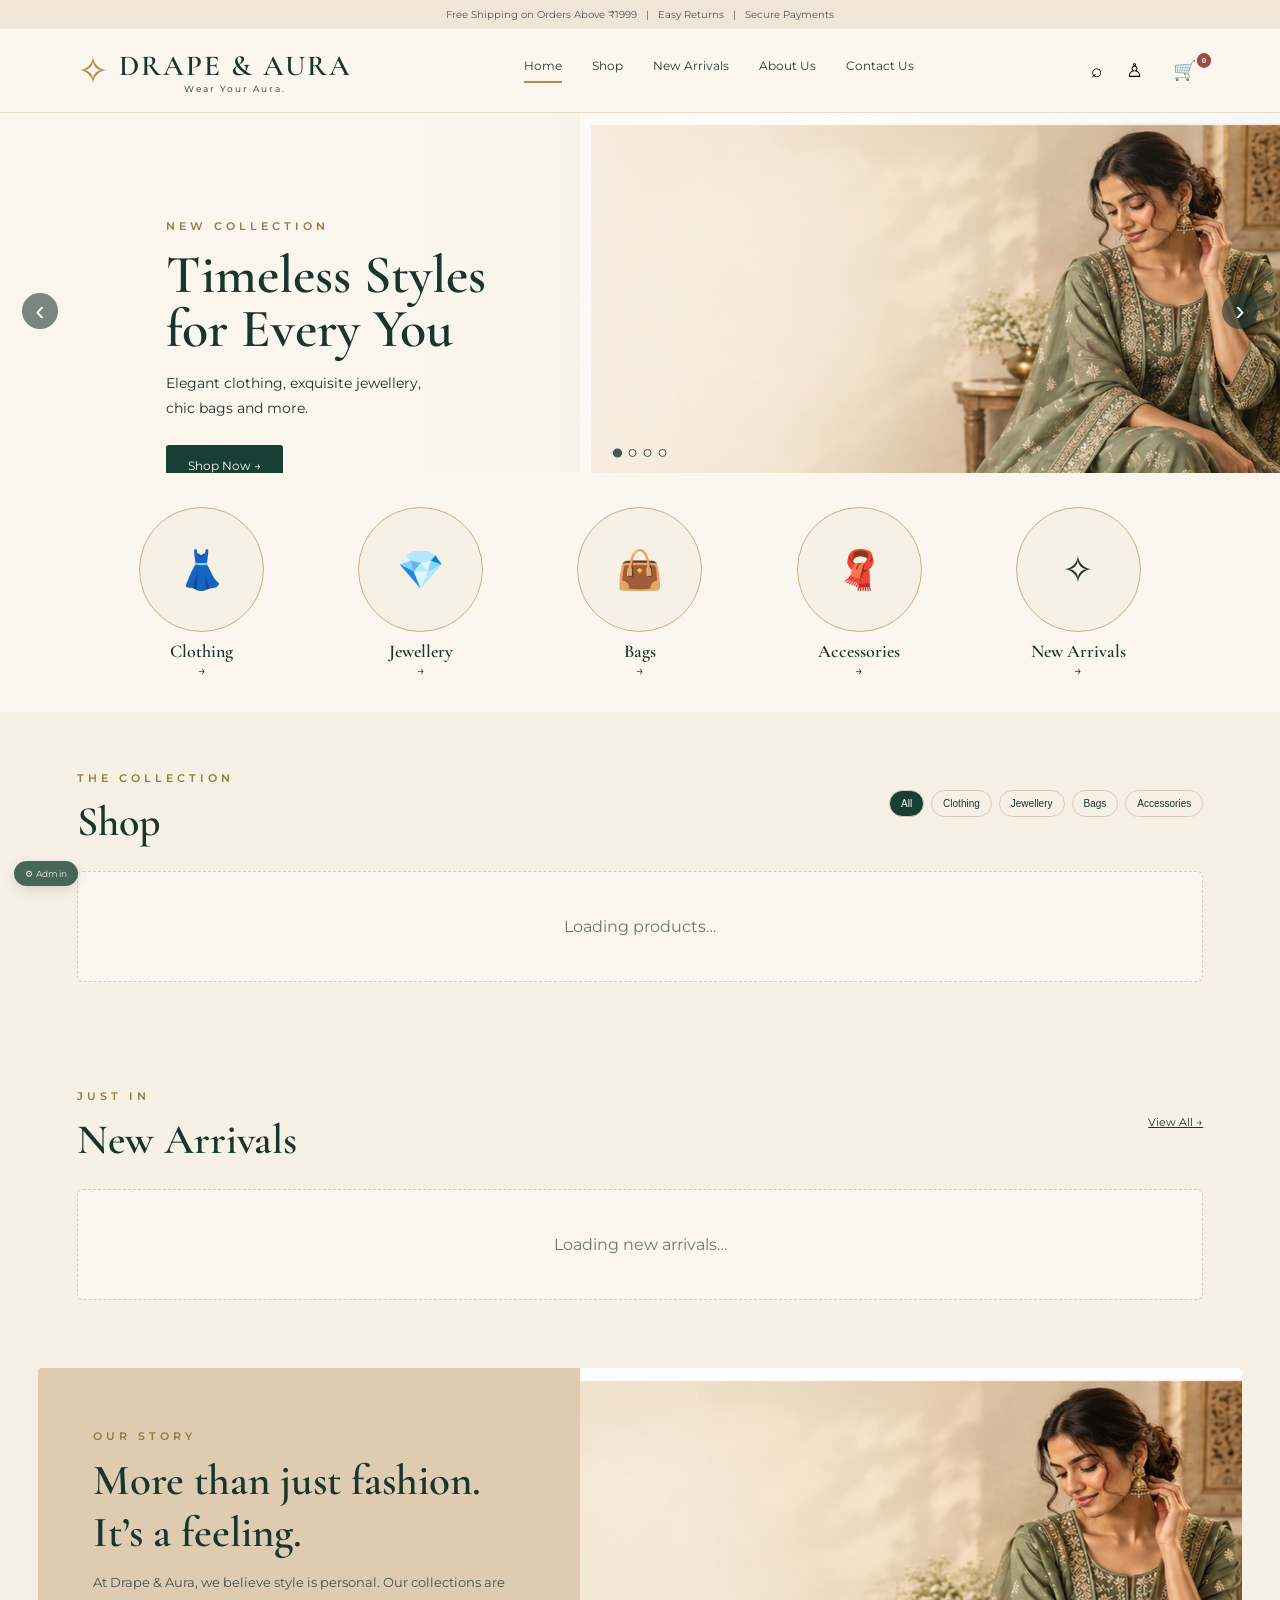
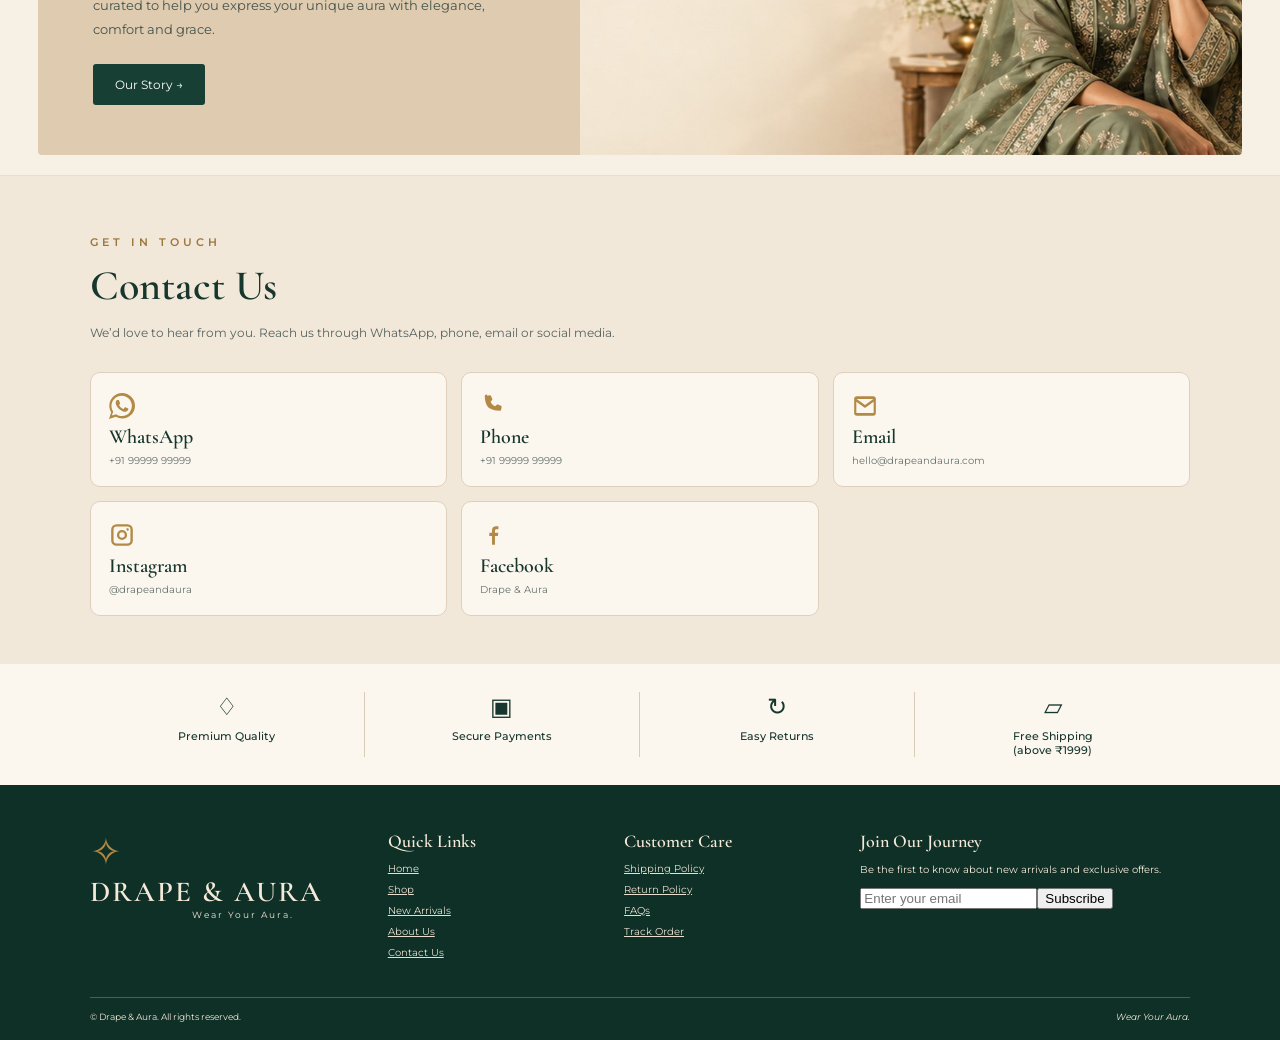
==== commit e46ab5b1: "Update index.html with new sections and stylesheet version Updated stylesheet version and added new " ====
--- a/index.html
+++ b/index.html
@@ -1,4 +1,4 @@
-<!doctype html><html lang="en"><head><meta charset="utf-8"><meta name="viewport" content="width=device-width,initial-scale=1"><title>Drape & Aura — Wear Your Aura.</title><link rel="preconnect" href="https://fonts.googleapis.com"><link rel="preconnect" href="https://fonts.gstatic.com" crossorigin><link href="https://fonts.googleapis.com/css2?family=Cormorant+Garamond:wght@500;600;700&family=Montserrat:wght@400;500;600&display=swap" rel="stylesheet"><link rel="stylesheet" href="styles.css?v=8"></head><body>
+<!doctype html><html lang="en"><head><meta charset="utf-8"><meta name="viewport" content="width=device-width,initial-scale=1"><title>Drape & Aura — Wear Your Aura.</title><link rel="preconnect" href="https://fonts.googleapis.com"><link rel="preconnect" href="https://fonts.gstatic.com" crossorigin><link href="https://fonts.googleapis.com/css2?family=Cormorant+Garamond:wght@500;600;700&family=Montserrat:wght@400;500;600&display=swap" rel="stylesheet"><link rel="stylesheet" href="styles.css?v=10"></head><body>
 <div class="topbar">Free Shipping on Orders Above ₹1999 &nbsp; | &nbsp; Easy Returns &nbsp; | &nbsp; Secure Payments</div>
 <header id="home"><a class="brand" href="#home"><span class="mark">✧</span><span><strong>DRAPE & AURA</strong><small>Wear Your Aura.</small></span></a><nav><a class="active" href="#home">Home</a><a href="#shop">Shop</a><a href="#new">New Arrivals</a><a href="#about">About Us</a><a href="#contact">Contact Us</a></nav><div class="actions"><button id="searchBtn" aria-label="Search">⌕</button><button id="accountBtn" class="account-trigger" aria-label="Customer account"><span class="account-icon">♙</span><span id="accountLabel" class="account-label"></span></button><button id="cartBtn" aria-label="Cart">🛒<b id="count">0</b></button></div></header>
 <main>
@@ -23,10 +23,15 @@
     <button type="button" class="hero-dot" data-slide="3" aria-label="Banner 4"></button>
   </div>
 </section>
+
 <section class="cats"><a href="#shop" data-category="Clothing"><span>👗</span><strong>Clothing</strong><small>→</small></a><a href="#shop" data-category="Jewellery"><span>💎</span><strong>Jewellery</strong><small>→</small></a><a href="#shop" data-category="Bags"><span>👜</span><strong>Bags</strong><small>→</small></a><a href="#shop" data-category="Accessories"><span>🧣</span><strong>Accessories</strong><small>→</small></a><a href="#new"><span>✧</span><strong>New Arrivals</strong><small>→</small></a></section>
+
 <section class="products" id="shop"><div class="heading"><div><p class="eyebrow">THE COLLECTION</p><h2>Shop</h2></div><div class="filters"><button class="filter active" data-filter="All">All</button><button class="filter" data-filter="Clothing">Clothing</button><button class="filter" data-filter="Jewellery">Jewellery</button><button class="filter" data-filter="Bags">Bags</button><button class="filter" data-filter="Accessories">Accessories</button></div></div><div id="shopGrid" class="grid"><div class="loading-card">Loading products…</div></div></section>
+
 <section class="products" id="new"><div class="heading"><div><p class="eyebrow">JUST IN</p><h2>New Arrivals</h2></div><a href="#shop">View All →</a></div><div id="newGrid" class="grid"><div class="loading-card">Loading new arrivals…</div></div></section>
+
 <section class="story" id="about"><div><p class="eyebrow">OUR STORY</p><h2>More than just fashion.<br>It’s a feeling.</h2><p>At Drape & Aura, we believe style is personal. Our collections are curated to help you express your unique aura with elegance, comfort and grace.</p><a class="button" href="#about">Our Story →</a></div><div class="story-art"><img src="hero-1.jpg" alt="Drape & Aura fashion collection"></div></section>
+
 <section class="contact-section" id="contact">
   <div class="contact-heading">
     <p class="eyebrow">GET IN TOUCH</p>
@@ -45,26 +50,39 @@
         <svg viewBox="0 0 24 24"><path d="M20.5 3.5A11.8 11.8 0 0 0 12.1 0C5.6 0 .3 5.3.3 11.8c0 2.1.6 4.2 1.7 6L0 24l6.4-2a11.8 11.8 0 0 0 5.7 1.5h.1c6.5 0 11.8-5.3 11.8-11.8 0-3.1-1.2-6-3.5-8.2ZM12.1 21.3h-.1c-1.8 0-3.6-.5-5.1-1.5l-.4-.2-3.8 1.2 1.2-3.7-.3-.4a9.4 9.4 0 1 1 8.5 4.6Zm5.2-7.1c-.3-.2-1.8-.9-2.1-1-.3-.1-.5-.2-.7.2-.2.3-.8 1-.9 1.2-.2.2-.3.2-.6.1-1.6-.8-2.6-1.5-3.6-3.3-.3-.5.3-.5.8-1.7.1-.2 0-.4 0-.5s-.7-1.7-.9-2.3c-.2-.6-.5-.5-.7-.5h-.6c-.2 0-.5.1-.8.4-.3.3-1 1-1 2.4s1 2.8 1.1 3c.1.2 2 3.1 4.9 4.3 1.8.8 2.5.9 3.4.7.5-.1 1.8-.7 2-1.4.3-.7.3-1.3.2-1.4-.1-.1-.3-.2-.5-.3Z"/></svg>
       </span><strong>WhatsApp</strong><small>+91 99999 99999</small>
     </a>
+
     <a class="contact-card" href="tel:+919999999999">
       <span class="contact-icon phone-icon" aria-hidden="true"><svg viewBox="0 0 24 24"><path d="M6.6 2.5 9 2c.5-.1 1 .2 1.2.7l1.1 2.7c.2.5.1 1-.3 1.3L9.7 8c1 2.1 2.2 3.3 4.3 4.3l1.3-1.3c.3-.3.8-.5 1.3-.3l2.7 1.1c.5.2.8.7.7 1.2l-.5 2.4c-.1.6-.7 1-1.3 1C10.8 16.4 7.6 13.2 7.6 13.2S4.4 10 4.4 2.8c0-.6.4-1.2 1-1.3l1.2-.2Z"/></svg></span><strong>Phone</strong><small>+91 99999 99999</small>
     </a>
+
     <a class="contact-card" href="mailto:hello@drapeandaura.com">
       <span class="contact-icon" aria-hidden="true"><svg viewBox="0 0 24 24"><path d="M2 5.5A2.5 2.5 0 0 1 4.5 3h15A2.5 2.5 0 0 1 22 5.5v13a2.5 2.5 0 0 1-2.5 2.5h-15A2.5 2.5 0 0 1 2 18.5v-13Zm2.3.1L12 11l7.7-5.4H4.3ZM20 18V8.1l-7.4 5.2a1 1 0 0 1-1.2 0L4 8.1V18c0 .3.2.5.5.5h15c.3 0 .5-.2.5-.5Z"/></svg></span><strong>Email</strong><small>hello@drapeandaura.com</small>
     </a>
+
     <a class="contact-card" href="https://instagram.com/" target="_blank" rel="noopener">
-      <span class="contact-icon" aria-hidden="true"><svg viewBox="0 0 24 24"><path d="M7 2h10a5 5 0 0 1 5 5v10a5 5 0 0 1-5 5H7a5 5 0 0 1-5-5V7a5 5 0 0 1 5-5Zm0 2.2A2.8 2.8 0 0 0 4.2 7v10A2.8 2.8 0 0 0 7 19.8h10a2.8 2.8 0 0 0 2.8-2.8V7A2.8 2.8 0 0 0 17 4.2H7Zm5 3.1A4.7 4.7 0 1 1 7.3 12 4.7 4.7 0 0 1 12 7.3Zm0 2.2a2.5 2.5 0 1 0 2.5 2.5A2.5 2.5 0 0 0 12 9.5Zm5.2-3.7a1.1 1.1 0 1 1-1.1 1.1 1.1 1.1 0 0 1 1.1-1.1Z"/></svg></span><strong>Instagram</strong><small>@drapeandaura</small>
+      <span class="contact-icon" aria-hidden="true"><svg viewBox="0 0 24 24"><path d="M7 2h10a5 5 0 0 1 5 5v10a5 5 0 0 1-5 5H7a5 5 0 0 1-5-5V7a5 5 0 0 1 5-5Zm0 2.2A2.8 2.8 0 0 0 4.2 7v10A2.8 2.8 0 0 0 7 19.8h10a2.8 2.8 0 0 0 2.8-2.8V7A2.8 2.8 0 0 0 17 4.2H7Zm5 3.1A4.7 4.7 0 1 1 7.3 12 4.7 4.7 0 0 1 12 7.3Zm0 2.2a2.5 2.5 0 1 0 2.5 2.5A2.5 2.5 0 0 0 12 9.5Zm5.2-3.7a1.1 1.1 0 1 1-1.1 1.1 1.1 0 0 1 1.1-1.1Z"/></svg></span><strong>Instagram</strong><small>@drapeandaura</small>
     </a>
+
     <a class="contact-card" href="https://facebook.com/" target="_blank" rel="noopener">
       <span class="contact-icon" aria-hidden="true"><svg viewBox="0 0 24 24"><path d="M13.8 21v-8h2.7l.4-3h-3.1V8.1c0-.9.3-1.5 1.6-1.5H17V4c-.3 0-1.2-.1-2.2-.1-2.2 0-3.7 1.3-3.7 3.8V10H8.6v3h2.5v8h2.7Z"/></svg></span><strong>Facebook</strong><small>Drape &amp; Aura</small>
     </a>
   </div>
 </section>
+
 <section class="features"><div>♢<b>Premium Quality</b></div><div>▣<b>Secure Payments</b></div><div>↻<b>Easy Returns</b></div><div>▱<b>Free Shipping<br>(above ₹1999)</b></div></section></main>
+
 <a class="admin-fab" href="admin.html" title="Admin Login">⚙ Admin</a>
+
 <footer id="footer"><div class="footbrand"><span class="mark">✧</span><strong>DRAPE & AURA</strong><small>Wear Your Aura.</small></div><div><h4>Quick Links</h4><a href="#home">Home</a><a href="#shop">Shop</a><a href="#new">New Arrivals</a><a href="#about">About Us</a><a href="#contact">Contact Us</a></div><div><h4>Customer Care</h4><a href="#" data-content="shipping">Shipping Policy</a><a href="#" data-content="returns">Return Policy</a><a href="#" data-content="faqs">FAQs</a><a href="#" data-content="track">Track Order</a></div><div><h4>Join Our Journey</h4><p>Be the first to know about new arrivals and exclusive offers.</p><form id="subscribeForm"><input id="subscribeEmail" type="email" placeholder="Enter your email" required><button type="submit">Subscribe</button></form><small id="subscribeMsg"></small></div><small class="copyright">© <span id="year"></span> Drape & Aura. All rights reserved. <i>Wear Your Aura.</i></small></footer>
+
 <div id="searchPanel" class="overlay hidden"><div class="panel"><button class="close-panel" data-close="searchPanel">×</button><p class="eyebrow">SEARCH</p><h2>Find your style</h2><input id="searchInput" type="search" placeholder="Search products…"><div id="searchResults" class="search-results"></div></div></div>
+
 <div id="accountPanel" class="overlay hidden"><div class="panel account-panel"><button class="close-panel" data-close="accountPanel">×</button><div class="account-layout"><div class="account-visual"><img src="https://images.unsplash.com/photo-1743090834072-4f70339bc917?auto=format&fit=crop&fm=jpg&q=82&w=900" alt="Elegant traditional fashion and jewellery"></div><div class="account-content"><p class="eyebrow">MY ACCOUNT</p><div id="accountView"></div></div></div></div></div>
+
 <div id="cartPanel" class="overlay hidden"><div class="panel"><button class="close-panel" data-close="cartPanel">×</button><p class="eyebrow">YOUR BAG</p><h2>Shopping Cart</h2><div id="cartItems"></div><div class="cart-total"><span>Total</span><strong id="cartTotal">₹0</strong></div><button id="checkoutBtn" class="button full-btn">Proceed to Checkout</button><div id="checkoutForm" class="checkout-form hidden"><h3>Checkout</h3><label>Name<input id="customerName" type="text" placeholder="Your name" required></label><label>Phone<input id="customerPhone" type="tel" placeholder="10-digit mobile number" required></label><label>Address<textarea id="customerAddress" rows="3" placeholder="Delivery address" required></textarea></label><button id="whatsappBtn" class="button full-btn" type="button">Order via WhatsApp</button><p id="checkoutMsg" class="muted-note"></p></div><p id="checkoutNote" class="muted-note">Orders are sent to WhatsApp for confirmation.</p></div></div>
+
 <div id="productPanel" class="overlay hidden"><div class="panel product-panel"><button class="close-panel" data-close="productPanel">×</button><div id="productDetail"></div></div></div>
+
 <div id="contentPanel" class="overlay hidden"><div class="panel"><button class="close-panel" data-close="contentPanel">×</button><div id="contentDetail"></div></div></div>
-<script src="config.js"></script><script src="https://cdn.jsdelivr.net/npm/@supabase/supabase-js@2"></script><script src="app.js?v=7"></script></body></html>
+
+<script src="config.js"></script><script src="https://cdn.jsdelivr.net/npm/@supabase/supabase-js@2"></script><script src="app.js?v=8"></script></body></html>
--- a/styles.css
+++ b/styles.css
@@ -244,3 +244,39 @@
     grid-template-columns:1fr;
   }
 }
+
+
+/* =========================================================
+   PRODUCT SELECTION + MOBILE CAROUSEL FIX
+   ========================================================= */
+.variant-select select{cursor:pointer;}
+.quantity-picker{margin:18px 0 20px;}
+.quantity-picker>span{display:block;font-size:11px;font-weight:600;margin-bottom:8px;color:#17362d;}
+.quantity-controls{display:flex;align-items:center;width:150px;border:1px solid #d8cbb8;border-radius:8px;overflow:hidden;background:#fffdf8;}
+.quantity-controls button{width:42px;height:42px;border:0;background:#efe6d8;color:#17362d;font-size:22px;cursor:pointer;}
+.quantity-controls input{width:66px;height:42px;border:0;border-left:1px solid #eadfce;border-right:1px solid #eadfce;background:#fffdf8;text-align:center;font-size:14px;color:#17362d;outline:none;}
+.quantity-controls input::-webkit-outer-spin-button,.quantity-controls input::-webkit-inner-spin-button{-webkit-appearance:none;margin:0;}
+.quantity-controls input[type=number]{-moz-appearance:textfield;}
+.stock-note{display:block;margin-top:7px;font-size:10px;color:#6d7772;}
+
+@media(max-width:600px){
+  .hero{height:300px !important;min-height:300px !important;}
+  .hero-slide{background-size:auto 100% !important;background-position:78% center !important;}
+  .hero .copy{width:58% !important;max-width:58% !important;padding:25px 10px 25px 18px !important;background:rgba(234,216,192,.48) !important;}
+  .hero h1{font-size:30px !important;line-height:1.02 !important;margin:10px 0 !important;}
+  .hero .copy>p:not(.eyebrow){font-size:10px !important;line-height:1.5 !important;}
+  .hero .button{padding:9px 13px !important;font-size:10px !important;}
+  .hero .arrow{top:auto !important;bottom:34px !important;width:30px !important;height:30px !important;font-size:22px !important;}
+  .hero .arrow.l{left:12px !important;}
+  .hero .arrow.r{right:12px !important;}
+  .hero .dots{bottom:10px !important;}
+}
+
+/* Product selection + mobile modal fixes */
+@media(max-width:700px){
+  .overlay{padding:10px;align-items:center;}
+  .panel.product-panel{width:100%;max-height:92vh;padding:22px 15px;border-radius:16px;}
+  .product-panel .detail-grid{gap:18px;}
+  .product-panel .detail-image{height:260px;max-height:42vh;}
+  .product-panel .panel h2{font-size:32px;}
+}
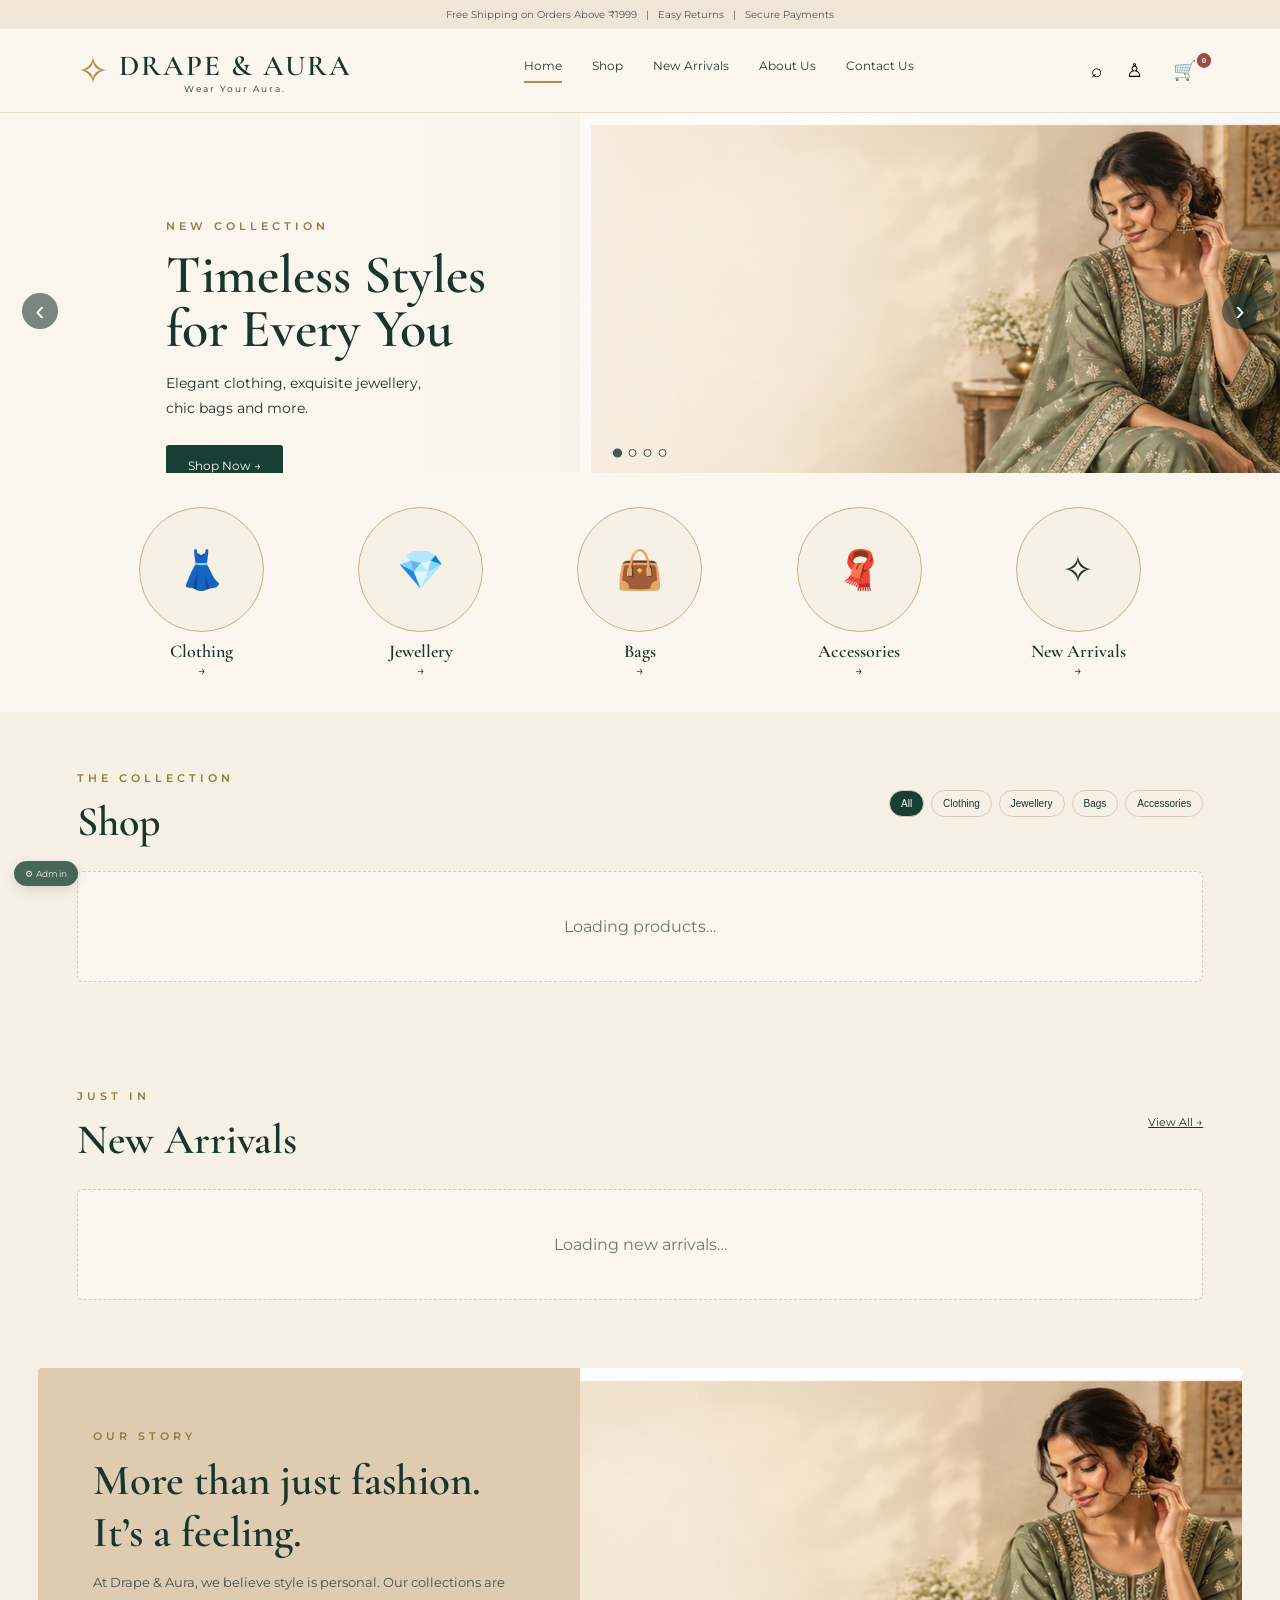
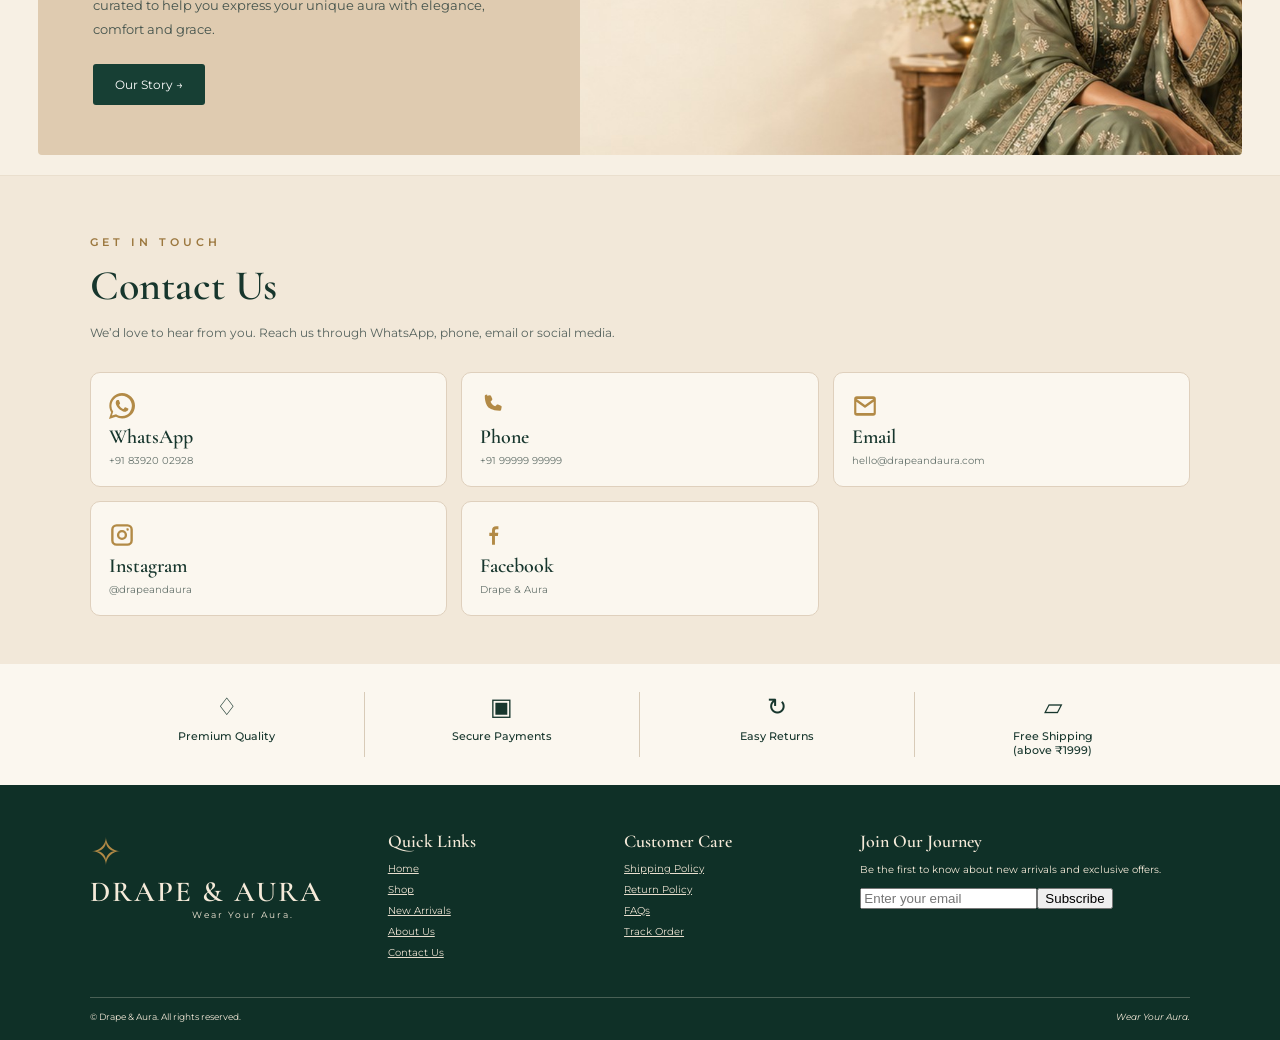
==== commit 061472e3: "Update contact details in index.html" ====
--- a/index.html
+++ b/index.html
@@ -45,17 +45,17 @@
        and replace the values below with your real details.
        ===================================================== -->
   <div class="contact-grid">
-    <a class="contact-card" href="https://wa.me/919999999999" target="_blank" rel="noopener">
+    <a class="contact-card" href="https://wa.me/918392002928" target="_blank" rel="noopener">
       <span class="contact-icon whatsapp-icon" aria-hidden="true">
         <svg viewBox="0 0 24 24"><path d="M20.5 3.5A11.8 11.8 0 0 0 12.1 0C5.6 0 .3 5.3.3 11.8c0 2.1.6 4.2 1.7 6L0 24l6.4-2a11.8 11.8 0 0 0 5.7 1.5h.1c6.5 0 11.8-5.3 11.8-11.8 0-3.1-1.2-6-3.5-8.2ZM12.1 21.3h-.1c-1.8 0-3.6-.5-5.1-1.5l-.4-.2-3.8 1.2 1.2-3.7-.3-.4a9.4 9.4 0 1 1 8.5 4.6Zm5.2-7.1c-.3-.2-1.8-.9-2.1-1-.3-.1-.5-.2-.7.2-.2.3-.8 1-.9 1.2-.2.2-.3.2-.6.1-1.6-.8-2.6-1.5-3.6-3.3-.3-.5.3-.5.8-1.7.1-.2 0-.4 0-.5s-.7-1.7-.9-2.3c-.2-.6-.5-.5-.7-.5h-.6c-.2 0-.5.1-.8.4-.3.3-1 1-1 2.4s1 2.8 1.1 3c.1.2 2 3.1 4.9 4.3 1.8.8 2.5.9 3.4.7.5-.1 1.8-.7 2-1.4.3-.7.3-1.3.2-1.4-.1-.1-.3-.2-.5-.3Z"/></svg>
-      </span><strong>WhatsApp</strong><small>+91 99999 99999</small>
+      </span><strong>WhatsApp</strong><small>+91 83920 02928</small>
     </a>
 
-    <a class="contact-card" href="tel:+919999999999">
+    <a class="contact-card" href="tel:+918392002928">
       <span class="contact-icon phone-icon" aria-hidden="true"><svg viewBox="0 0 24 24"><path d="M6.6 2.5 9 2c.5-.1 1 .2 1.2.7l1.1 2.7c.2.5.1 1-.3 1.3L9.7 8c1 2.1 2.2 3.3 4.3 4.3l1.3-1.3c.3-.3.8-.5 1.3-.3l2.7 1.1c.5.2.8.7.7 1.2l-.5 2.4c-.1.6-.7 1-1.3 1C10.8 16.4 7.6 13.2 7.6 13.2S4.4 10 4.4 2.8c0-.6.4-1.2 1-1.3l1.2-.2Z"/></svg></span><strong>Phone</strong><small>+91 99999 99999</small>
     </a>
 
-    <a class="contact-card" href="mailto:hello@drapeandaura.com">
+    <a class="contact-card" href="mailto:drapeandaura@yahoo.com">
       <span class="contact-icon" aria-hidden="true"><svg viewBox="0 0 24 24"><path d="M2 5.5A2.5 2.5 0 0 1 4.5 3h15A2.5 2.5 0 0 1 22 5.5v13a2.5 2.5 0 0 1-2.5 2.5h-15A2.5 2.5 0 0 1 2 18.5v-13Zm2.3.1L12 11l7.7-5.4H4.3ZM20 18V8.1l-7.4 5.2a1 1 0 0 1-1.2 0L4 8.1V18c0 .3.2.5.5.5h15c.3 0 .5-.2.5-.5Z"/></svg></span><strong>Email</strong><small>hello@drapeandaura.com</small>
     </a>
 
--- a/styles.css
+++ b/styles.css
@@ -1,12 +1,211 @@
-*{box-sizing:border-box}html{scroll-behavior:smooth}body{margin:0;background:#f7f0e4;color:#17362d;font-family:Montserrat,Arial,sans-serif}.topbar{text-align:center;padding:8px;background:#f0e6d7;font-size:10px;color:#555}.site-header,header{height:84px;background:#fbf7ef;display:flex;align-items:center;justify-content:space-between;padding:0 6%;border-bottom:1px solid #e6dac8;position:sticky;top:0;z-index:5}.brand{display:flex;gap:10px;align-items:center;text-decoration:none;color:#17362d}.mark{font:38px Georgia;color:#b28a46}.brand strong,.footbrand strong{display:block;font:600 29px "Cormorant Garamond",serif;letter-spacing:2px}.brand small,.footbrand small{display:block;text-align:center;font-size:9px;letter-spacing:2px}nav{display:flex;gap:30px}nav a{color:#233d35;text-decoration:none;font-size:12px}nav .active{border-bottom:2px solid #b28a46;padding-bottom:8px}.actions{display:flex;gap:12px}.actions button{border:0;background:none;font-size:19px;position:relative}.actions b{position:absolute;background:#9b4d43;color:white;border-radius:50%;font-size:8px;padding:3px 5px;top:-5px;right:-8px}.hero{height:520px;position:relative;display:flex;overflow:hidden;background:#f7f0e4}.copy{width:48%;padding:95px 0 0 13%;z-index:2}.eyebrow{font-size:11px;letter-spacing:4px;color:#9c783f;font-weight:600}.hero h1{font:600 54px/1 "Cormorant Garamond",serif;margin:15px 0}.copy>p:not(.eyebrow){font-size:14px;line-height:1.8}.button{display:inline-block;background:#173f34;color:white;text-decoration:none;padding:13px 22px;font-size:12px;border-radius:3px;margin-top:10px}.hero-art{width:52%;display:flex;align-items:center;justify-content:center;background:linear-gradient(125deg,#cbb493,#e7d8c2);font:600 45px "Cormorant Garamond",serif;color:#fff8;transform:none}.arrow{position:absolute;top:50%;width:36px;height:36px;border:0;border-radius:50%;background:#263b3499;color:#fff;font-size:28px}.arrow.l{left:22px}.arrow.r{right:22px}.dots{position:absolute;bottom:16px;left:48%;font-size:10px}.cats{display:grid;grid-template-columns:repeat(5,1fr);padding:34px 8%;gap:20px;background:#fbf7ef}.cats a{text-align:center;color:#17362d;text-decoration:none}.cats span{display:flex;width:125px;height:125px;margin:auto;border:1px solid #c9ae86;border-radius:50%;align-items:center;justify-content:center;background:#f7f0e4;font-size:38px}.cats strong{display:block;font:600 18px "Cormorant Garamond",serif;margin-top:8px}.cats small{display:block}.products{padding:48px 6%}.heading{display:flex;justify-content:space-between;align-items:center}.heading h2,.story h2{font:600 42px "Cormorant Garamond",serif;margin:0}.heading a{font-size:11px;color:#17362d}.grid{display:grid;grid-template-columns:repeat(4,1fr);gap:20px;margin-top:24px}.grid article{background:#fbf7ef;border:1px solid #eadfce;border-radius:5px;padding-bottom:14px}.pic{height:285px;background:linear-gradient(135deg,#e9d8c3,#c9b394);display:flex;align-items:center;justify-content:center;color:#fff8;font:16px "Cormorant Garamond";position:relative}.pic em{position:absolute;top:10px;left:10px;background:#173f34;color:#fff;padding:5px 9px;border-radius:12px;font:9px Montserrat;text-transform:uppercase;font-style:normal}.grid h3{font:600 18px "Cormorant Garamond";margin:12px 13px 4px}.grid p{font-size:13px;font-weight:600;margin:0 13px 12px}.add{width:calc(100% - 26px);margin:0 13px;padding:9px;border:1px solid #d8cbb8;border-radius:18px;background:none;color:#17362d}.story{margin:20px 3%;display:grid;grid-template-columns:45% 55%;background:#dfcbb0;border-radius:4px;overflow:hidden}.story>div:first-child{padding:50px 10%}.story h2{font-size:43px}.story p:not(.eyebrow){font-size:13px;line-height:1.8;color:#44534c}.story-art{display:flex;align-items:center;justify-content:center;min-height:300px;background:linear-gradient(135deg,#b7a081,#ead9c1);font:600 55px/0.8 "Cormorant Garamond";text-align:center;color:#fff8}.features{display:grid;grid-template-columns:repeat(4,1fr);padding:28px 7%;background:#fbf7ef}.features div{text-align:center;border-right:1px solid #d8cbb8;font-size:24px}.features div:last-child{border:0}.features b{display:block;font-size:11px;margin-top:8px;font-weight:500}footer{background:#0f3027;color:#f5ead9;padding:45px 7% 18px;display:grid;grid-template-columns:1.3fr 1fr 1fr 1.6fr;gap:30px}footer a{display:block;color:#e9dfcf;font-size:10px;margin:8px 0}footer h4{font:600 18px "Cormorant Garamond";margin:0 0 10px}footer p{font-size:10px;line-height:1.6}.footbrand strong{color:#f5ead9}.footbrand small{margin-left:38px}.copyright{grid-column:1/-1;border-top:1px solid #496055;padding-top:13px;font-size:9px}.copyright i{float:right}@media(max-width:850px){nav{display:none}.hero{height:440px}.copy{width:100%;padding:70px 9%;background:#ead8c0cc}.hero-art{position:absolute;inset:0;width:100%;opacity:.5}.hero h1{font-size:46px}.cats{grid-template-columns:repeat(3,1fr);padding:25px 4%}.cats span{width:95px;height:95px}.grid{grid-template-columns:repeat(2,1fr)}.pic{height:220px}.story{grid-template-columns:1fr}.features{grid-template-columns:repeat(2,1fr);gap:20px}.features div:nth-child(2){border:0}footer{grid-template-columns:1fr 1fr}}@media(max-width:500px){.hero{height:390px}.brand strong{font-size:22px}.mark{font-size:28px}.cats{grid-template-columns:repeat(2,1fr)}.cats a:last-child{grid-column:1/-1}.grid{gap:10px}.pic{height:195px}.story>div:first-child{padding:35px 8%}footer{grid-template-columns:1fr}.copyright i{float:none;display:block;margin-top:5px}}.hidden{display:none !important}body.no-scroll{overflow:hidden}.loading-card{grid-column:1/-1;background:#fbf7ef;border:1px dashed #d8cbb8;border-radius:6px;padding:45px;text-align:center;color:#6d7772}.filters{display:flex;gap:7px;flex-wrap:wrap;justify-content:flex-end}.filter{border:1px solid #d8cbb8;background:transparent;color:#17362d;padding:7px 11px;border-radius:18px;font-size:10px}.filter.active,.filter:hover{background:#173f34;color:#fff}.product-card{background:#fbf7ef;border:1px solid #eadfce;border-radius:5px;padding-bottom:14px;overflow:hidden}.product-image{width:100%;height:285px;border:0;padding:0;background:linear-gradient(135deg,#e9d8c3,#c9b394);display:flex;align-items:center;justify-content:center;position:relative;color:#fff8;font:16px "Cormorant Garamond";cursor:pointer}.product-image img{width:100%;height:100%;object-fit:cover}.card-badges{position:absolute;top:10px;left:10px;display:flex;gap:5px}.card-badges em{background:#173f34;color:#fff;padding:5px 9px;border-radius:12px;font:9px Montserrat;text-transform:uppercase;font-style:normal}.card-badges .off{background:#9b4d43}.product-name{display:block;border:0;background:none;text-align:left;font:600 18px "Cormorant Garamond";color:#17362d;margin:12px 13px 4px;padding:0;cursor:pointer}.product-card>p{font-size:13px;font-weight:600;margin:0 13px 12px}.add:disabled,.button:disabled{opacity:.5;cursor:not-allowed}.overlay{position:fixed;inset:0;background:rgba(15,48,39,.55);z-index:30;display:grid;place-items:center;padding:22px}.panel{width:min(680px,100%);max-height:90vh;overflow:auto;background:#fbf7ef;border-radius:18px;padding:32px;position:relative;box-shadow:0 30px 70px rgba(0,0,0,.25)}.close-panel{position:absolute;right:16px;top:14px;z-index:20;width:32px;height:32px;border-radius:50%;border:0;background:#efe6d8;color:#17362d;font-size:22px}.panel h2{font:600 40px "Cormorant Garamond";margin:0 0 12px;color:#17362d}.panel input[type=search]{font-size:14px;margin-bottom:18px}.search-results{display:grid;gap:8px}.search-item{display:grid;grid-template-columns:48px 1fr auto;gap:10px;align-items:center;border:1px solid #eadfce;background:#fffaf2;padding:8px;border-radius:10px;text-align:left}.search-item span{width:48px;height:48px;background:#ead8c0}.search-item img{width:100%;height:100%;object-fit:cover}.search-item strong{font:600 18px "Cormorant Garamond"}.search-item small{font-size:11px}.full-btn{width:100%;text-align:center;border:0}.muted-note{font-size:11px;color:#6d7772;line-height:1.6}.cart-row{display:grid;grid-template-columns:58px 1fr auto;gap:12px;align-items:center;border-bottom:1px solid #eadfce;padding:12px 0}.cart-thumb{width:58px;height:68px;background:#ead8c0;overflow:hidden}.cart-thumb img{width:100%;height:100%;object-fit:cover}.cart-row strong{display:block;font:600 19px "Cormorant Garamond"}.cart-row small{display:block;color:#6d7772;font-size:10px}.qty{display:flex;align-items:center;gap:8px;margin-top:7px}.qty button{background:#efe6d8;border:0;border-radius:6px;padding:4px 8px}.qty .remove{background:none;color:#9b4d43;font-size:10px}.cart-total{display:flex;justify-content:space-between;border-top:1px solid #d8cbb8;padding:16px 0;margin-top:12px}.empty-cart{text-align:center;padding:30px;color:#6d7772}.detail-grid{display:grid;grid-template-columns:1fr 1fr;gap:28px}.detail-image{height:450px;background:#ead8c0;display:grid;place-items:center;color:#fff8;font:20px "Cormorant Garamond"}.detail-image img{width:100%;height:100%;object-fit:cover}.detail-price{font-size:20px;font-weight:600}.detail-description{font-size:13px;line-height:1.8;color:#56635e}.variant-select{display:block;margin:18px 0}.variant-select select{width:100%;padding:12px;border:1px solid #d8cbb8;background:#fffdf8;border-radius:8px}@media(max-width:700px){.filters{justify-content:flex-start}.product-image{height:220px}.detail-grid{grid-template-columns:1fr}.detail-image{height:320px}.panel{padding:25px 18px}.heading{align-items:flex-start;gap:15px;flex-direction:column}.cart-row{grid-template-columns:50px 1fr}.cart-row>b{grid-column:2}.cart-thumb{width:50px;height:60px}}
-
-.admin-fab{position:fixed;left:14px;bottom:14px;z-index:20;background:#173f34;color:#f7f0e4;text-decoration:none;padding:7px 11px;border-radius:16px;font-size:9px;letter-spacing:.3px;box-shadow:0 4px 14px rgba(0,0,0,.15);opacity:.78}.admin-fab:hover{opacity:1}.checkout-form{margin-top:18px;padding-top:16px;border-top:1px solid #d8cbb8}.checkout-form h3{font:600 28px "Cormorant Garamond";margin:0 0 12px}.checkout-form label{display:block;font-size:10px;font-weight:600;margin:10px 0}.checkout-form input,.checkout-form textarea{display:block;width:100%;margin-top:5px;padding:11px;border:1px solid #d8cbb8;border-radius:8px;background:#fffdf8;font:12px Montserrat;resize:vertical}.checkout-form .full-btn{margin-top:8px}@media(max-width:500px){.admin-fab{left:10px;bottom:10px;font-size:8px;padding:6px 9px}}
-.account-panel{max-width:900px;padding:0;overflow:hidden}.account-layout{display:grid;grid-template-columns:42% 58%;min-height:520px}.account-visual{background:#ead8c0;min-height:520px}.account-visual img{width:100%;height:100%;object-fit:cover;display:block}.account-content{padding:44px 40px;position:relative}.account-content h2{margin-bottom:10px}.account-intro{font-size:12px;line-height:1.8;color:#56635e;margin:0 0 18px}.account-form label{display:block;font-size:10px;font-weight:600;margin:11px 0}.account-form input{display:block;width:100%;margin-top:5px;padding:11px;border:1px solid #d8cbb8;border-radius:8px;background:#fffdf8;font:12px Montserrat}.text-link{border:0;background:none;color:#9b6f2e;text-decoration:underline;font:11px Montserrat;cursor:pointer;display:block;margin:12px auto}.account-switch{text-align:center;font-size:11px;color:#6d7772;margin-top:20px;padding-top:15px;border-top:1px solid #eadfce}.account-switch button{border:0;background:none;color:#173f34;text-decoration:underline;font:600 11px Montserrat;cursor:pointer}.auth-msg{font-size:11px;line-height:1.5;color:#9b4d43;min-height:17px;margin:10px 0}.account-email{background:#f2eadf;border-radius:8px;padding:10px;font-size:11px;color:#56635e}.account-section-title{font:600 25px "Cormorant Garamond";color:#17362d;margin:24px 0 10px}.orders-list{display:grid;gap:10px;max-height:260px;overflow:auto}.order-card{border:1px solid #eadfce;border-radius:10px;padding:12px;background:#fffaf2;position:relative}.order-head{display:flex;justify-content:space-between;gap:10px;font-size:11px}.order-head strong{font:600 17px "Cormorant Garamond"}.order-head span{color:#6d7772;font-size:10px}.order-status{display:inline-block;margin:7px 0;padding:4px 8px;border-radius:12px;background:#e6eee8;color:#173f34;font-size:9px;text-transform:uppercase}.order-items{font-size:10px;line-height:1.6;color:#56635e;margin-bottom:7px}.order-card>b{font-size:12px;color:#173f34}@media(max-width:700px){.account-layout{grid-template-columns:1fr}.account-visual{min-height:180px;height:180px}.account-content{padding:28px 20px}.account-panel{max-height:90vh}.orders-list{max-height:220px}}
+*{box-sizing:border-box}
+html{scroll-behavior:smooth}
+body{margin:0;background:#f7f0e4;color:#17362d;font-family:Montserrat,Arial,sans-serif}
+.topbar{text-align:center;padding:8px;background:#f0e6d7;font-size:10px;color:#555}
+.site-header,header{height:84px;background:#fbf7ef;display:flex;align-items:center;justify-content:space-between;padding:0 6%;border-bottom:1px solid #e6dac8;position:sticky;top:0;z-index:5}
+.brand{display:flex;gap:10px;align-items:center;text-decoration:none;color:#17362d}
+.mark{font:38px Georgia;color:#b28a46}
+.brand strong,.footbrand strong{display:block;font:600 29px "Cormorant Garamond",serif;letter-spacing:2px}
+.brand small,.footbrand small{display:block;text-align:center;font-size:9px;letter-spacing:2px}
+nav{display:flex;gap:30px}
+nav a{color:#233d35;text-decoration:none;font-size:12px}
+nav .active{border-bottom:2px solid #b28a46;padding-bottom:8px}
+.actions{display:flex;gap:12px}
+.actions button{border:0;background:none;font-size:19px;position:relative}
+.actions b{position:absolute;background:#9b4d43;color:white;border-radius:50%;font-size:8px;padding:3px 5px;top:-5px;right:-8px}
+
+.hero{height:520px;position:relative;display:flex;overflow:hidden;background:#f7f0e4}
+.copy{width:48%;padding:95px 0 0 13%;z-index:2}
+.eyebrow{font-size:11px;letter-spacing:4px;color:#9c783f;font-weight:600}
+.hero h1{font:600 54px/1 "Cormorant Garamond",serif;margin:15px 0}
+.copy>p:not(.eyebrow){font-size:14px;line-height:1.8}
+.button{display:inline-block;background:#173f34;color:white;text-decoration:none;padding:13px 22px;font-size:12px;border-radius:3px;margin-top:10px}
+.hero-art{width:52%;display:flex;align-items:center;justify-content:center;background:linear-gradient(125deg,#cbb493,#e7d8c2);font:600 45px "Cormorant Garamond",serif;color:#fff8;transform:none}
+.arrow{position:absolute;top:50%;width:36px;height:36px;border:0;border-radius:50%;background:#263b3499;color:#fff;font-size:28px}
+.arrow.l{left:22px}
+.arrow.r{right:22px}
+.dots{position:absolute;bottom:16px;left:48%;font-size:10px}
+
+.cats{display:grid;grid-template-columns:repeat(5,1fr);padding:34px 8%;gap:20px;background:#fbf7ef}
+.cats a{text-align:center;color:#17362d;text-decoration:none}
+.cats span{display:flex;width:125px;height:125px;margin:auto;border:1px solid #c9ae86;border-radius:50%;align-items:center;justify-content:center;background:#f7f0e4;font-size:38px}
+.cats strong{display:block;font:600 18px "Cormorant Garamond",serif;margin-top:8px}
+.cats small{display:block}
+
+.products{padding:48px 6%}
+.heading{display:flex;justify-content:space-between;align-items:center}
+.heading h2,.story h2{font:600 42px "Cormorant Garamond",serif;margin:0}
+.heading a{font-size:11px;color:#17362d}
+.grid{display:grid;grid-template-columns:repeat(4,1fr);gap:20px;margin-top:24px}
+.grid article{background:#fbf7ef;border:1px solid #eadfce;border-radius:5px;padding-bottom:14px}
+.pic{height:285px;background:linear-gradient(135deg,#e9d8c3,#c9b394);display:flex;align-items:center;justify-content:center;color:#fff8;font:16px "Cormorant Garamond";position:relative}
+.pic em{position:absolute;top:10px;left:10px;background:#173f34;color:#fff;padding:5px 9px;border-radius:12px;font:9px Montserrat;text-transform:uppercase;font-style:normal}
+.grid h3{font:600 18px "Cormorant Garamond";margin:12px 13px 4px}
+.grid p{font-size:13px;font-weight:600;margin:0 13px 12px}
+.add{width:calc(100% - 26px);margin:0 13px;padding:9px;border:1px solid #d8cbb8;border-radius:18px;background:none;color:#17362d}
+
+.story{margin:20px 3%;display:grid;grid-template-columns:45% 55%;background:#dfcbb0;border-radius:4px;overflow:hidden}
+.story>div:first-child{padding:50px 10%}
+.story h2{font-size:43px}
+.story p:not(.eyebrow){font-size:13px;line-height:1.8;color:#44534c}
+.story-art{display:flex;align-items:center;justify-content:center;min-height:300px;background:linear-gradient(135deg,#b7a081,#ead9c1);font:600 55px/0.8 "Cormorant Garamond";text-align:center;color:#fff8}
+
+.features{display:grid;grid-template-columns:repeat(4,1fr);padding:28px 7%;background:#fbf7ef}
+.features div{text-align:center;border-right:1px solid #d8cbb8;font-size:24px}
+.features div:last-child{border:0}
+.features b{display:block;font-size:11px;margin-top:8px;font-weight:500}
+
+footer{background:#0f3027;color:#f5ead9;padding:45px 7% 18px;display:grid;grid-template-columns:1.3fr 1fr 1fr 1.6fr;gap:30px}
+footer a{display:block;color:#e9dfcf;font-size:10px;margin:8px 0}
+footer h4{font:600 18px "Cormorant Garamond";margin:0 0 10px}
+footer p{font-size:10px;line-height:1.6}
+.footbrand strong{color:#f5ead9}
+.footbrand small{margin-left:38px}
+.copyright{grid-column:1/-1;border-top:1px solid #496055;padding-top:13px;font-size:9px}
+.copyright i{float:right}
+
+@media(max-width:850px){
+nav{display:none}
+.hero{height:440px}
+.copy{width:100%;padding:70px 9%;background:#ead8c0cc}
+.hero-art{position:absolute;inset:0;width:100%;opacity:.5}
+.hero h1{font-size:46px}
+.cats{grid-template-columns:repeat(3,1fr);padding:25px 4%}
+.cats span{width:95px;height:95px}
+.grid{grid-template-columns:repeat(2,1fr)}
+.pic{height:220px}
+.story{grid-template-columns:1fr}
+.features{grid-template-columns:repeat(2,1fr);gap:20px}
+.features div:nth-child(2){border:0}
+footer{grid-template-columns:1fr 1fr}
+}
+
+@media(max-width:500px){
+.hero{height:390px}
+.brand strong{font-size:22px}
+.mark{font-size:28px}
+.cats{grid-template-columns:repeat(2,1fr)}
+.cats a:last-child{grid-column:1/-1}
+.grid{gap:10px}
+.pic{height:195px}
+.story>div:first-child{padding:35px 8%}
+footer{grid-template-columns:1fr}
+.copyright i{float:none;display:block;margin-top:5px}
+}
+
+.hidden{display:none !important}
+body.no-scroll{overflow:hidden}
+.loading-card{grid-column:1/-1;background:#fbf7ef;border:1px dashed #d8cbb8;border-radius:6px;padding:45px;text-align:center;color:#6d7772}
+
+.filters{display:flex;gap:7px;flex-wrap:wrap;justify-content:flex-end}
+.filter{border:1px solid #d8cbb8;background:transparent;color:#17362d;padding:7px 11px;border-radius:18px;font-size:10px}
+.filter.active,.filter:hover{background:#173f34;color:#fff}
+
+.product-card{background:#fbf7ef;border:1px solid #eadfce;border-radius:5px;padding-bottom:14px;overflow:hidden}
+.product-image{width:100%;height:285px;border:0;padding:0;background:linear-gradient(135deg,#e9d8c3,#c9b394);display:flex;align-items:center;justify-content:center;position:relative;color:#fff8;font:16px "Cormorant Garamond";cursor:pointer}
+.product-image img{width:100%;height:100%;object-fit:cover}
+.card-badges{position:absolute;top:10px;left:10px;display:flex;gap:5px}
+.card-badges em{background:#173f34;color:#fff;padding:5px 9px;border-radius:12px;font:9px Montserrat;text-transform:uppercase;font-style:normal}
+.card-badges .off{background:#9b4d43}
+.product-name{display:block;border:0;background:none;text-align:left;font:600 18px "Cormorant Garamond";color:#17362d;margin:12px 13px 4px;padding:0;cursor:pointer}
+.product-card>p{font-size:13px;font-weight:600;margin:0 13px 12px}
+.add:disabled,.button:disabled{opacity:.5;cursor:not-allowed}
+
+.overlay{position:fixed;inset:0;background:rgba(15,48,39,.55);z-index:30;display:grid;place-items:center;padding:22px}
+.panel{width:min(680px,100%);max-height:90vh;overflow:auto;background:#fbf7ef;border-radius:18px;padding:32px;position:relative;box-shadow:0 30px 70px rgba(0,0,0,.25)}
+.close-panel{position:absolute;right:16px;top:14px;z-index:20;width:32px;height:32px;border-radius:50%;border:0;background:#efe6d8;color:#17362d;font-size:22px}
+.panel h2{font:600 40px "Cormorant Garamond";margin:0 0 12px;color:#17362d}
+.panel input[type=search]{font-size:14px;margin-bottom:18px}
+.search-results{display:grid;gap:8px}
+.search-item{display:grid;grid-template-columns:48px 1fr auto;gap:10px;align-items:center;border:1px solid #eadfce;background:#fffaf2;padding:8px;border-radius:10px;text-align:left}
+.search-item span{width:48px;height:48px;background:#ead8c0}
+.search-item img{width:100%;height:100%;object-fit:cover}
+.search-item strong{font:600 18px "Cormorant Garamond"}
+.search-item small{font-size:11px}
+.full-btn{width:100%;text-align:center;border:0}
+.muted-note{font-size:11px;color:#6d7772;line-height:1.6}
+
+.cart-row{display:grid;grid-template-columns:58px 1fr auto;gap:12px;align-items:center;border-bottom:1px solid #eadfce;padding:12px 0}
+.cart-thumb{width:58px;height:68px;background:#ead8c0;overflow:hidden}
+.cart-thumb img{width:100%;height:100%;object-fit:cover}
+.cart-row strong{display:block;font:600 19px "Cormorant Garamond"}
+.cart-row small{display:block;color:#6d7772;font-size:10px}
+.qty{display:flex;align-items:center;gap:8px;margin-top:7px}
+.qty button{background:#efe6d8;border:0;border-radius:6px;padding:4px 8px}
+.qty .remove{background:none;color:#9b4d43;font-size:10px}
+.cart-total{display:flex;justify-content:space-between;border-top:1px solid #d8cbb8;padding:16px 0;margin-top:12px}
+.empty-cart{text-align:center;padding:30px;color:#6d7772}
+
+.detail-grid{display:grid;grid-template-columns:1fr 1fr;gap:28px}
+.detail-image{height:450px;background:#ead8c0;display:grid;place-items:center;color:#fff8;font:20px "Cormorant Garamond"}
+.detail-image img{width:100%;height:100%;object-fit:cover}
+.detail-price{font-size:20px;font-weight:600}
+.detail-description{font-size:13px;line-height:1.8;color:#56635e}
+.variant-select{display:block;margin:18px 0}
+.variant-select select{width:100%;padding:12px;border:1px solid #d8cbb8;background:#fffdf8;border-radius:8px}
+
+@media(max-width:700px){
+.filters{justify-content:flex-start}
+.product-image{height:220px}
+.detail-grid{grid-template-columns:1fr}
+.detail-image{height:320px}
+.panel{padding:25px 18px}
+.heading{align-items:flex-start;gap:15px;flex-direction:column}
+.cart-row{grid-template-columns:50px 1fr}
+.cart-row>b{grid-column:2}
+.cart-thumb{width:50px;height:60px}
+}
+
+.admin-fab{position:fixed;left:14px;bottom:14px;z-index:20;background:#173f34;color:#f7f0e4;text-decoration:none;padding:7px 11px;border-radius:16px;font-size:9px;letter-spacing:.3px;box-shadow:0 4px 14px rgba(0,0,0,.15);opacity:.78}
+.admin-fab:hover{opacity:1}
+.checkout-form{margin-top:18px;padding-top:16px;border-top:1px solid #d8cbb8}
+.checkout-form h3{font:600 28px "Cormorant Garamond";margin:0 0 12px}
+.checkout-form label{display:block;font-size:10px;font-weight:600;margin:10px 0}
+.checkout-form input,.checkout-form textarea{display:block;width:100%;margin-top:5px;padding:11px;border:1px solid #d8cbb8;border-radius:8px;background:#fffdf8;font:12px Montserrat;resize:vertical}
+.checkout-form .full-btn{margin-top:8px}
+
+@media(max-width:500px){
+.admin-fab{left:10px;bottom:10px;font-size:8px;padding:6px 9px}
+}
+
+.account-panel{max-width:900px;padding:0;overflow:hidden}
+.account-layout{display:grid;grid-template-columns:42% 58%;min-height:520px}
+.account-visual{background:#ead8c0;min-height:520px}
+.account-visual img{width:100%;height:100%;object-fit:cover;display:block}
+.account-content{padding:44px 40px;position:relative}
+.account-content h2{margin-bottom:10px}
+.account-intro{font-size:12px;line-height:1.8;color:#56635e;margin:0 0 18px}
+.account-form label{display:block;font-size:10px;font-weight:600;margin:11px 0}
+.account-form input{display:block;width:100%;margin-top:5px;padding:11px;border:1px solid #d8cbb8;border-radius:8px;background:#fffdf8;font:12px Montserrat}
+.text-link{border:0;background:none;color:#9b6f2e;text-decoration:underline;font:11px Montserrat;cursor:pointer;display:block;margin:12px auto}
+.account-switch{text-align:center;font-size:11px;color:#6d7772;margin-top:20px;padding-top:15px;border-top:1px solid #eadfce}
+.account-switch button{border:0;background:none;color:#173f34;text-decoration:underline;font:600 11px Montserrat;cursor:pointer}
+.auth-msg{font-size:11px;line-height:1.5;color:#9b4d43;min-height:17px;margin:10px 0}
+.account-email{background:#f2eadf;border-radius:8px;padding:10px;font-size:11px;color:#56635e}
+.account-section-title{font:600 25px "Cormorant Garamond";color:#17362d;margin:24px 0 10px}
+.orders-list{display:grid;gap:10px;max-height:260px;overflow:auto}
+.order-card{border:1px solid #eadfce;border-radius:10px;padding:12px;background:#fffaf2;position:relative}
+.order-head{display:flex;justify-content:space-between;gap:10px;font-size:11px}
+.order-head strong{font:600 17px "Cormorant Garamond"}
+.order-head span{color:#6d7772;font-size:10px}
+.order-status{display:inline-block;margin:7px 0;padding:4px 8px;border-radius:12px;background:#e6eee8;color:#173f34;font-size:9px;text-transform:uppercase}
+.order-items{font-size:10px;line-height:1.6;color:#56635e;margin-bottom:7px}
+.order-card>b{font-size:12px;color:#173f34}
+
+@media(max-width:700px){
+.account-layout{grid-template-columns:1fr}
+.account-visual{min-height:180px;height:180px}
+.account-content{padding:28px 20px}
+.account-panel{max-height:90vh}
+.orders-list{max-height:220px}
+}
 
 /* v3 refinements: customer greeting + working hero carousel */
+
 .account-trigger{display:inline-flex;align-items:center;gap:6px;max-width:150px;white-space:nowrap;overflow:hidden}
 .account-icon{font-size:19px;line-height:1}
 .account-label{font:500 10px Montserrat;color:#17362d;overflow:hidden;text-overflow:ellipsis}
+
 .hero{position:relative;overflow:hidden}
 .hero-slide{position:absolute;inset:0;background-size:cover;background-position:center;opacity:0;transition:opacity .55s ease;z-index:0}
 .hero-slide.active{opacity:1}
@@ -17,7 +216,12 @@
 .hero .dots{z-index:4;left:50%;transform:translateX(-50%);display:flex;gap:7px;align-items:center}
 .hero-dot{width:8px;height:8px;padding:0;border:1px solid #17362d;border-radius:50%;background:transparent;cursor:pointer;opacity:.8}
 .hero-dot.active{background:#17362d;transform:scale(1.15)}
-@media(max-width:850px){.account-label{display:none}.hero-shade{background:linear-gradient(90deg,rgba(251,247,239,.96),rgba(251,247,239,.58))}.hero .copy{background:rgba(234,216,192,.58)}}
+
+@media(max-width:850px){
+.account-label{display:none}
+.hero-shade{background:linear-gradient(90deg,rgba(251,247,239,.96),rgba(251,247,239,.58))}
+.hero .copy{background:rgba(234,216,192,.58)}
+}
 
 /* =========================================================
    ABOUT US / CONTACT US
@@ -88,25 +292,24 @@
 }
 
 @media(max-width:850px){
-  .contact-grid{
-    grid-template-columns:repeat(2,1fr);
-  }
+.contact-grid{
+  grid-template-columns:repeat(2,1fr);
+}
 }
 
 @media(max-width:600px){
-  .contact-section{
-    padding:38px 6%;
-  }
-
-  .contact-heading h2{
-    font-size:36px;
-  }
-
-  .contact-grid{
-    grid-template-columns:1fr;
-  }
-}
-
+.contact-section{
+  padding:38px 6%;
+}
+
+.contact-heading h2{
+  font-size:36px;
+}
+
+.contact-grid{
+  grid-template-columns:1fr;
+}
+}
 
 /* =========================================================
    FINAL CAROUSEL / STORY / CONTACT REFINEMENTS
@@ -114,6 +317,7 @@
 
 /* Keep the hero short and show the full 1920x540 artwork.
    Do NOT use background-size: cover here. */
+
 .hero{
   height:360px !important;
   min-height:360px !important;
@@ -155,6 +359,7 @@
 }
 
 /* Story photograph */
+
 .story-art{
   min-height:300px;
   padding:0;
@@ -173,6 +378,7 @@
 }
 
 /* Contact icons */
+
 .contact-icon{
   width:30px;
   height:30px;
@@ -194,61 +400,62 @@
 }
 
 /* Contact section now has 5 cards, no address/store card */
+
 .contact-grid{
   grid-template-columns:repeat(3,1fr);
 }
 
 @media(max-width:850px){
-  .hero{
-    height:320px !important;
-    min-height:320px !important;
-  }
-
-  .hero-slide{
-    background-size:auto 100% !important;
-    background-position:right center !important;
-  }
-
-  .story-art img{
-    min-height:260px;
-    height:260px;
-  }
+.hero{
+  height:320px !important;
+  min-height:320px !important;
+}
+
+.hero-slide{
+  background-size:auto 100% !important;
+  background-position:right center !important;
+}
+
+.story-art img{
+  min-height:260px;
+  height:260px;
+}
 }
 
 @media(max-width:600px){
-  .hero{
-    height:290px !important;
-    min-height:290px !important;
-  }
-
-  .hero-slide{
-    background-size:auto 100% !important;
-    background-position:right center !important;
-  }
-
-  .hero .copy{
-    max-width:64%;
-    padding:30px 20px 35px;
-  }
-
-  .hero h1{
-    font-size:34px;
-  }
-
-  .story-art img{
-    min-height:240px;
-    height:240px;
-  }
-
-  .contact-grid{
-    grid-template-columns:1fr;
-  }
-}
-
+.hero{
+  height:290px !important;
+  min-height:290px !important;
+}
+
+.hero-slide{
+  background-size:auto 100% !important;
+  background-position:right center !important;
+}
+
+.hero .copy{
+  max-width:64%;
+  padding:30px 20px 35px;
+}
+
+.hero h1{
+  font-size:34px;
+}
+
+.story-art img{
+  min-height:240px;
+  height:240px;
+}
+
+.contact-grid{
+  grid-template-columns:1fr;
+}
+}
 
 /* =========================================================
    PRODUCT SELECTION + MOBILE CAROUSEL FIX
    ========================================================= */
+
 .variant-select select{cursor:pointer;}
 .quantity-picker{margin:18px 0 20px;}
 .quantity-picker>span{display:block;font-size:11px;font-weight:600;margin-bottom:8px;color:#17362d;}
@@ -260,23 +467,138 @@
 .stock-note{display:block;margin-top:7px;font-size:10px;color:#6d7772;}
 
 @media(max-width:600px){
-  .hero{height:300px !important;min-height:300px !important;}
-  .hero-slide{background-size:auto 100% !important;background-position:78% center !important;}
-  .hero .copy{width:58% !important;max-width:58% !important;padding:25px 10px 25px 18px !important;background:rgba(234,216,192,.48) !important;}
-  .hero h1{font-size:30px !important;line-height:1.02 !important;margin:10px 0 !important;}
-  .hero .copy>p:not(.eyebrow){font-size:10px !important;line-height:1.5 !important;}
-  .hero .button{padding:9px 13px !important;font-size:10px !important;}
-  .hero .arrow{top:auto !important;bottom:34px !important;width:30px !important;height:30px !important;font-size:22px !important;}
-  .hero .arrow.l{left:12px !important;}
-  .hero .arrow.r{right:12px !important;}
-  .hero .dots{bottom:10px !important;}
+.hero{height:300px !important;min-height:300px !important;}
+.hero-slide{background-size:auto 100% !important;background-position:78% center !important;}
+.hero .copy{width:58% !important;max-width:58% !important;padding:25px 10px 25px 18px !important;background:rgba(234,216,192,.48) !important;}
+.hero h1{font-size:30px !important;line-height:1.02 !important;margin:10px 0 !important;}
+.hero .copy>p:not(.eyebrow){font-size:10px !important;line-height:1.5 !important;}
+.hero .button{padding:9px 13px !important;font-size:10px !important;}
+.hero .arrow{top:auto !important;bottom:34px !important;width:30px !important;height:30px !important;font-size:22px !important;}
+.hero .arrow.l{left:12px !important;}
+.hero .arrow.r{right:12px !important;}
+.hero .dots{bottom:10px !important;}
 }
 
 /* Product selection + mobile modal fixes */
+
 @media(max-width:700px){
-  .overlay{padding:10px;align-items:center;}
-  .panel.product-panel{width:100%;max-height:92vh;padding:22px 15px;border-radius:16px;}
-  .product-panel .detail-grid{gap:18px;}
-  .product-panel .detail-image{height:260px;max-height:42vh;}
-  .product-panel .panel h2{font-size:32px;}
-}
+.overlay{padding:10px;align-items:center;}
+.panel.product-panel{width:100%;max-height:92vh;padding:22px 15px;border-radius:16px;}
+.product-panel .detail-grid{gap:18px;}
+.product-panel .detail-image{height:260px;max-height:42vh;}
+.product-panel .panel h2{font-size:32px;}
+}
+
+/* =========================================================
+   MOBILE HERO CAROUSEL — FINAL CLEANUP
+   - No cross-fade ghosting/overlap on phones
+   - No translucent wash over the photograph
+   - Keep the photo sharp and visible on the right
+   - Give the text its own solid readable area
+   ========================================================= */
+
+@media(max-width:600px){
+.hero{
+  height:300px !important;
+  min-height:300px !important;
+  background:#f7f0e4 !important;
+}
+
+.hero-slide{
+  inset:0 !important;
+  background-size:auto 100% !important;
+  background-position:right center !important;
+  background-repeat:no-repeat !important;
+  transition:none !important;
+}
+
+.hero-slide:not(.active){
+  opacity:0 !important;
+  visibility:hidden !important;
+  z-index:0 !important;
+}
+
+.hero-slide.active{
+  opacity:1 !important;
+  visibility:visible !important;
+  z-index:1 !important;
+}
+
+.hero-shade{
+  display:none !important;
+}
+
+.hero .copy{
+  position:absolute !important;
+  left:0 !important;
+  top:0 !important;
+  bottom:0 !important;
+  width:54% !important;
+  max-width:54% !important;
+  padding:24px 10px 38px 18px !important;
+  display:flex !important;
+  flex-direction:column !important;
+  justify-content:center !important;
+  background:rgba(247,240,228,.96) !important;
+  z-index:2 !important;
+}
+
+.hero .copy::after{
+  content:"";
+  position:absolute;
+  top:0;
+  right:-28px;
+  bottom:0;
+  width:40px;
+  background:linear-gradient(90deg,rgba(247,240,228,.96),rgba(247,240,228,0));
+  pointer-events:none;
+}
+
+.hero .eyebrow{
+  font-size:8px !important;
+  letter-spacing:2px !important;
+  margin:0 0 5px !important;
+}
+
+.hero h1{
+  font-size:28px !important;
+  line-height:1.02 !important;
+  margin:7px 0 9px !important;
+}
+
+.hero .copy>p:not(.eyebrow){
+  font-size:9px !important;
+  line-height:1.45 !important;
+  margin:0 !important;
+}
+
+.hero .button{
+  align-self:flex-start !important;
+  padding:8px 11px !important;
+  font-size:9px !important;
+  margin-top:10px !important;
+}
+
+.hero .arrow{
+  top:auto !important;
+  bottom:31px !important;
+  width:28px !important;
+  height:28px !important;
+  font-size:20px !important;
+  z-index:5 !important;
+  background:#173f34dd !important;
+}
+
+.hero .arrow.l{left:10px !important;}
+.hero .arrow.r{right:10px !important;}
+
+.hero .dots{
+  bottom:8px !important;
+  z-index:5 !important;
+}
+
+.hero-dot{
+  width:7px !important;
+  height:7px !important;
+}
+}
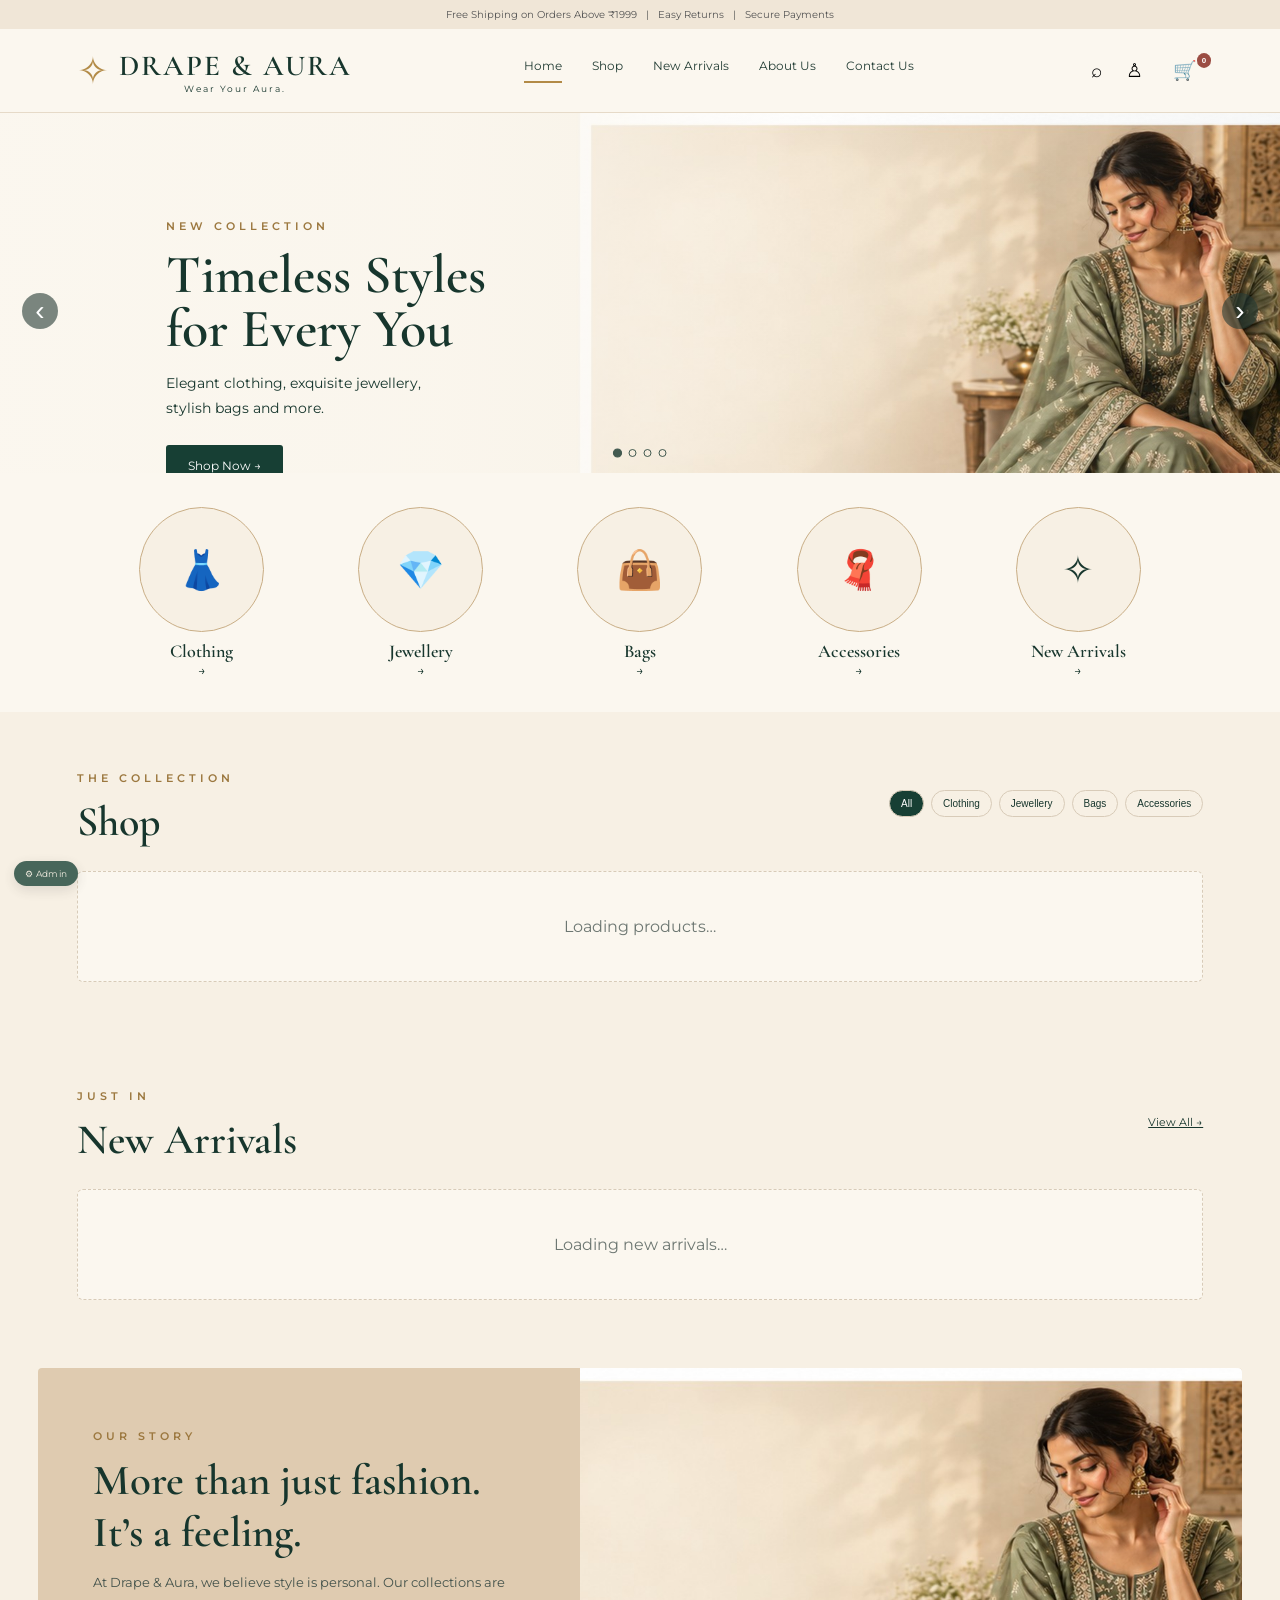
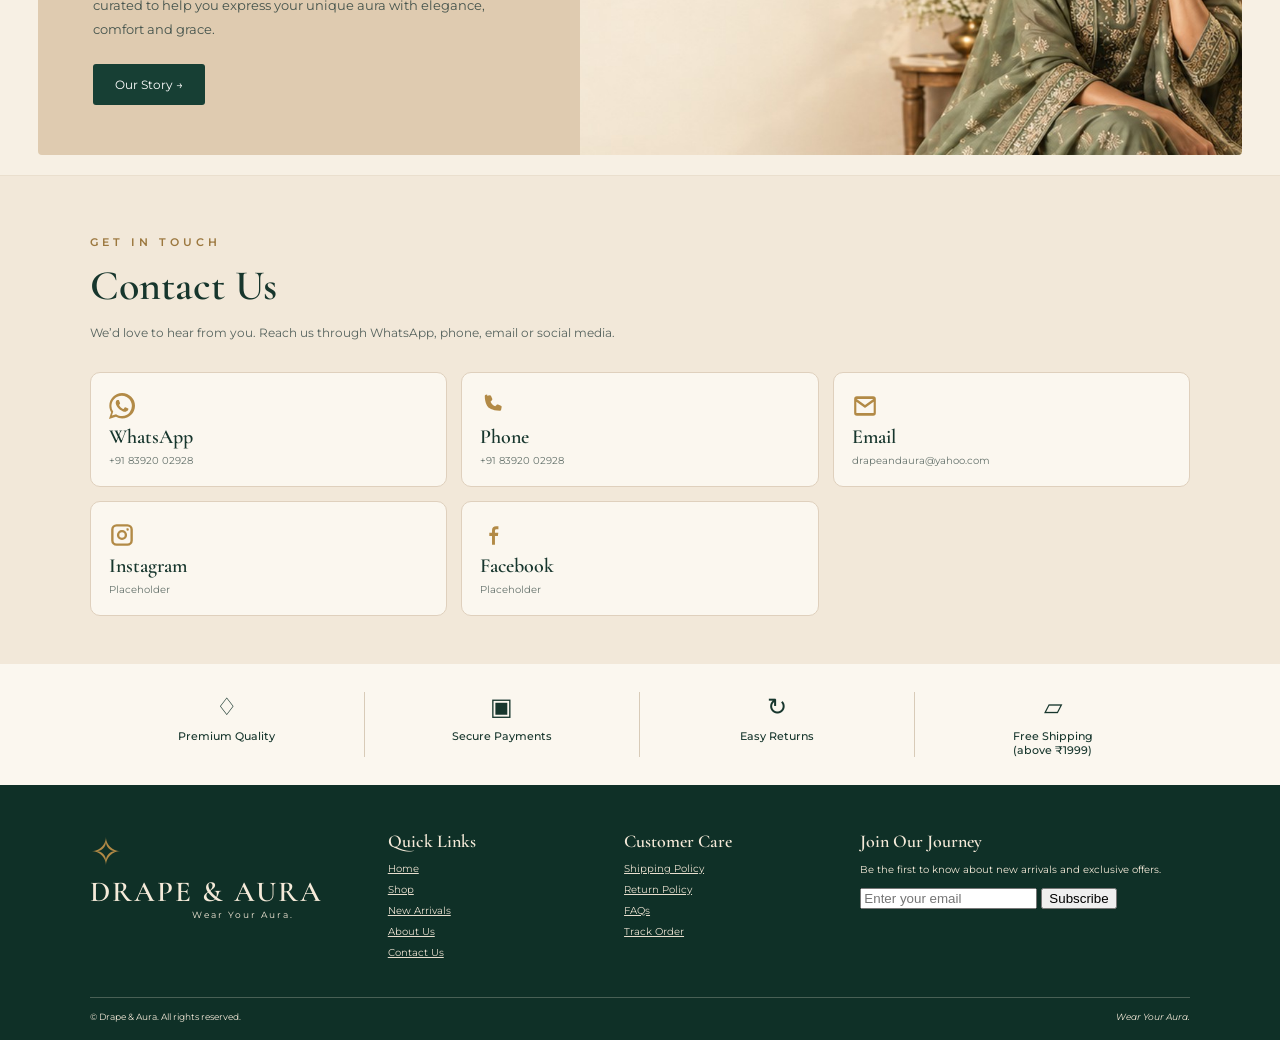
==== commit b986ac66: "Update print statement from 'Hello' to 'Goodbye'" ====
--- a/index.html
+++ b/index.html
@@ -1,88 +1,1050 @@
-<!doctype html><html lang="en"><head><meta charset="utf-8"><meta name="viewport" content="width=device-width,initial-scale=1"><title>Drape & Aura — Wear Your Aura.</title><link rel="preconnect" href="https://fonts.googleapis.com"><link rel="preconnect" href="https://fonts.gstatic.com" crossorigin><link href="https://fonts.googleapis.com/css2?family=Cormorant+Garamond:wght@500;600;700&family=Montserrat:wght@400;500;600&display=swap" rel="stylesheet"><link rel="stylesheet" href="styles.css?v=10"></head><body>
-<div class="topbar">Free Shipping on Orders Above ₹1999 &nbsp; | &nbsp; Easy Returns &nbsp; | &nbsp; Secure Payments</div>
-<header id="home"><a class="brand" href="#home"><span class="mark">✧</span><span><strong>DRAPE & AURA</strong><small>Wear Your Aura.</small></span></a><nav><a class="active" href="#home">Home</a><a href="#shop">Shop</a><a href="#new">New Arrivals</a><a href="#about">About Us</a><a href="#contact">Contact Us</a></nav><div class="actions"><button id="searchBtn" aria-label="Search">⌕</button><button id="accountBtn" class="account-trigger" aria-label="Customer account"><span class="account-icon">♙</span><span id="accountLabel" class="account-label"></span></button><button id="cartBtn" aria-label="Cart">🛒<b id="count">0</b></button></div></header>
-<main>
-<section class="hero" id="heroCarousel">
-  <div class="hero-slide active" data-index="0" style="background-image:url('hero-1.jpg')"></div>
-  <div class="hero-slide" data-index="1" style="background-image:url('hero-2.jpg')"></div>
-  <div class="hero-slide" data-index="2" style="background-image:url('hero-3.jpg')"></div>
-  <div class="hero-slide" data-index="3" style="background-image:url('hero-4.jpg')"></div>
-  <div class="hero-shade"></div>
-  <div class="copy">
-    <p class="eyebrow" id="heroEyebrow">NEW COLLECTION</p>
-    <h1 id="heroTitle">Timeless Styles<br>for Every You</h1>
-    <p id="heroText">Elegant clothing, exquisite jewellery,<br>chic bags and more.</p>
-    <a class="button" href="#shop">Shop Now →</a>
+<!doctype html>
+<html lang="en">
+<head>
+  <meta charset="utf-8">
+  <meta name="viewport" content="width=device-width,initial-scale=1">
+
+  <title>Drape & Aura — Wear Your Aura.</title>
+
+  <link rel="preconnect" href="https://fonts.googleapis.com">
+  <link rel="preconnect" href="https://fonts.gstatic.com" crossorigin>
+
+  <link
+    href="https://fonts.googleapis.com/css2?family=Cormorant+Garamond:wght@500;600;700&family=Montserrat:wght@400;500;600&display=swap"
+    rel="stylesheet"
+  >
+
+  <link rel="stylesheet" href="styles.css?v=11">
+</head>
+
+<body>
+
+  <div class="topbar">
+    Free Shipping on Orders Above ₹1999
+    &nbsp; | &nbsp;
+    Easy Returns
+    &nbsp; | &nbsp;
+    Secure Payments
   </div>
-  <button class="arrow l" id="heroPrev" type="button" aria-label="Previous banner">‹</button>
-  <button class="arrow r" id="heroNext" type="button" aria-label="Next banner">›</button>
-  <div class="dots" id="heroDots" aria-label="Banner slides">
-    <button type="button" class="hero-dot active" data-slide="0" aria-label="Banner 1"></button>
-    <button type="button" class="hero-dot" data-slide="1" aria-label="Banner 2"></button>
-    <button type="button" class="hero-dot" data-slide="2" aria-label="Banner 3"></button>
-    <button type="button" class="hero-dot" data-slide="3" aria-label="Banner 4"></button>
+
+
+  <header id="home">
+
+    <a class="brand" href="#home">
+      <span class="mark">✧</span>
+
+      <span>
+        <strong>DRAPE & AURA</strong>
+        <small>Wear Your Aura.</small>
+      </span>
+    </a>
+
+
+    <nav>
+      <a class="active" href="#home">Home</a>
+      <a href="#shop">Shop</a>
+      <a href="#new">New Arrivals</a>
+      <a href="#about">About Us</a>
+      <a href="#contact">Contact Us</a>
+    </nav>
+
+
+    <div class="actions">
+
+      <button id="searchBtn" aria-label="Search">
+        ⌕
+      </button>
+
+      <button
+        id="accountBtn"
+        class="account-trigger"
+        aria-label="Customer account"
+      >
+        <span class="account-icon">♙</span>
+        <span id="accountLabel" class="account-label"></span>
+      </button>
+
+      <button id="cartBtn" aria-label="Cart">
+        🛒
+        <b id="count">0</b>
+      </button>
+
+    </div>
+
+  </header>
+
+
+  <main>
+
+
+    <!-- =========================
+         HERO CAROUSEL
+         ========================= -->
+
+    <section class="hero" id="heroCarousel">
+
+      <div
+        class="hero-slide active"
+        data-index="0"
+        style="background-image:url('hero-1.jpg')"
+      ></div>
+
+      <div
+        class="hero-slide"
+        data-index="1"
+        style="background-image:url('hero-2.jpg')"
+      ></div>
+
+      <div
+        class="hero-slide"
+        data-index="2"
+        style="background-image:url('hero-3.jpg')"
+      ></div>
+
+      <div
+        class="hero-slide"
+        data-index="3"
+        style="background-image:url('hero-4.jpg')"
+      ></div>
+
+      <div class="hero-shade"></div>
+
+
+      <div class="copy">
+
+        <p class="eyebrow" id="heroEyebrow">
+          NEW COLLECTION
+        </p>
+
+        <h1 id="heroTitle">
+          Timeless Styles<br>
+          for Every You
+        </h1>
+
+        <p id="heroText">
+          Elegant clothing, exquisite jewellery,<br>
+          stylish bags and more.
+        </p>
+
+        <a class="button" href="#shop">
+          Shop Now →
+        </a>
+
+      </div>
+
+
+      <button
+        class="arrow l"
+        id="heroPrev"
+        type="button"
+        aria-label="Previous banner"
+      >
+        ‹
+      </button>
+
+      <button
+        class="arrow r"
+        id="heroNext"
+        type="button"
+        aria-label="Next banner"
+      >
+        ›
+      </button>
+
+
+      <div
+        class="dots"
+        id="heroDots"
+        aria-label="Banner slides"
+      >
+
+        <button
+          type="button"
+          class="hero-dot active"
+          data-slide="0"
+          aria-label="Banner 1"
+        ></button>
+
+        <button
+          type="button"
+          class="hero-dot"
+          data-slide="1"
+          aria-label="Banner 2"
+        ></button>
+
+        <button
+          type="button"
+          class="hero-dot"
+          data-slide="2"
+          aria-label="Banner 3"
+        ></button>
+
+        <button
+          type="button"
+          class="hero-dot"
+          data-slide="3"
+          aria-label="Banner 4"
+        ></button>
+
+      </div>
+
+    </section>
+
+
+
+    <!-- =========================
+         CATEGORIES
+         ========================= -->
+
+    <section class="cats">
+
+      <a href="#shop" data-category="Clothing">
+        <span>👗</span>
+        <strong>Clothing</strong>
+        <small>→</small>
+      </a>
+
+      <a href="#shop" data-category="Jewellery">
+        <span>💎</span>
+        <strong>Jewellery</strong>
+        <small>→</small>
+      </a>
+
+      <a href="#shop" data-category="Bags">
+        <span>👜</span>
+        <strong>Bags</strong>
+        <small>→</small>
+      </a>
+
+      <a href="#shop" data-category="Accessories">
+        <span>🧣</span>
+        <strong>Accessories</strong>
+        <small>→</small>
+      </a>
+
+      <a href="#new">
+        <span>✧</span>
+        <strong>New Arrivals</strong>
+        <small>→</small>
+      </a>
+
+    </section>
+
+
+
+    <!-- =========================
+         SHOP
+         ========================= -->
+
+    <section class="products" id="shop">
+
+      <div class="heading">
+
+        <div>
+
+          <p class="eyebrow">
+            THE COLLECTION
+          </p>
+
+          <h2>
+            Shop
+          </h2>
+
+        </div>
+
+
+        <div class="filters">
+
+          <button
+            class="filter active"
+            data-filter="All"
+          >
+            All
+          </button>
+
+          <button
+            class="filter"
+            data-filter="Clothing"
+          >
+            Clothing
+          </button>
+
+          <button
+            class="filter"
+            data-filter="Jewellery"
+          >
+            Jewellery
+          </button>
+
+          <button
+            class="filter"
+            data-filter="Bags"
+          >
+            Bags
+          </button>
+
+          <button
+            class="filter"
+            data-filter="Accessories"
+          >
+            Accessories
+          </button>
+
+        </div>
+
+      </div>
+
+
+      <div id="shopGrid" class="grid">
+
+        <div class="loading-card">
+          Loading products…
+        </div>
+
+      </div>
+
+    </section>
+
+
+
+    <!-- =========================
+         NEW ARRIVALS
+         ========================= -->
+
+    <section class="products" id="new">
+
+      <div class="heading">
+
+        <div>
+
+          <p class="eyebrow">
+            JUST IN
+          </p>
+
+          <h2>
+            New Arrivals
+          </h2>
+
+        </div>
+
+        <a href="#shop">
+          View All →
+        </a>
+
+      </div>
+
+
+      <div id="newGrid" class="grid">
+
+        <div class="loading-card">
+          Loading new arrivals…
+        </div>
+
+      </div>
+
+    </section>
+
+
+
+    <!-- =========================
+         OUR STORY
+         ========================= -->
+
+    <section class="story" id="about">
+
+      <div>
+
+        <p class="eyebrow">
+          OUR STORY
+        </p>
+
+        <h2>
+          More than just fashion.<br>
+          It’s a feeling.
+        </h2>
+
+        <p>
+          At Drape & Aura, we believe style is personal.
+          Our collections are curated to help you express
+          your unique aura with elegance, comfort and grace.
+        </p>
+
+        <a class="button" href="#about">
+          Our Story →
+        </a>
+
+      </div>
+
+
+      <div class="story-art">
+
+        <img
+          src="hero-1.jpg"
+          alt="Drape & Aura fashion collection"
+        >
+
+      </div>
+
+    </section>
+
+
+
+    <!-- =========================
+         CONTACT US
+         ========================= -->
+
+    <section class="contact-section" id="contact">
+
+      <div class="contact-heading">
+
+        <p class="eyebrow">
+          GET IN TOUCH
+        </p>
+
+        <h2>
+          Contact Us
+        </h2>
+
+        <p>
+          We’d love to hear from you.
+          Reach us through WhatsApp, phone,
+          email or social media.
+        </p>
+
+      </div>
+
+
+      <!--
+      =====================================================
+      CONTACT DETAILS
+      =====================================================
+      -->
+
+
+      <div class="contact-grid">
+
+
+        <!-- WhatsApp -->
+
+        <a
+          class="contact-card"
+          href="https://wa.me/918392002928"
+          target="_blank"
+          rel="noopener"
+        >
+
+          <span
+            class="contact-icon whatsapp-icon"
+            aria-hidden="true"
+          >
+
+            <svg viewBox="0 0 24 24">
+
+              <path d="M20.5 3.5A11.8 11.8 0 0 0 12.1 0C5.6 0 .3 5.3.3 11.8c0 2.1.6 4.2 1.7 6L0 24l6.4-2a11.8 11.8 0 0 0 5.7 1.5h.1c6.5 0 11.8-5.3 11.8-11.8 0-3.1-1.2-6-3.5-8.2ZM12.1 21.3h-.1c-1.8 0-3.6-.5-5.1-1.5l-.4-.2-3.8 1.2 1.2-3.7-.3-.4a9.4 9.4 0 1 1 8.5 4.6Zm5.2-7.1c-.3-.2-1.8-.9-2.1-1-.3-.1-.5-.2-.7.2-.2.3-.8 1-.9 1.2-.2.2-.3.2-.6.1-1.6-.8-2.6-1.5-3.6-3.3-.3-.5.3-.5.8-1.7.1-.2 0-.4 0-.5s-.7-1.7-.9-2.3c-.2-.6-.5-.5-.7-.5h-.6c-.2 0-.5.1-.8.4-.3.3-1 1-1 2.4s1 2.8 1.1 3c.1.2 2 3.1 4.9 4.3 1.8.8 2.5.9 3.4.7.5-.1 1.8-.7 2-1.4.3-.7.3-1.3.2-1.4-.1-.1-.3-.2-.5-.3Z"/>
+
+            </svg>
+
+          </span>
+
+          <strong>
+            WhatsApp
+          </strong>
+
+          <small>
+            +91 83920 02928
+          </small>
+
+        </a>
+
+
+
+        <!-- Phone -->
+
+        <a
+          class="contact-card"
+          href="tel:+918392002928"
+        >
+
+          <span
+            class="contact-icon phone-icon"
+            aria-hidden="true"
+          >
+
+            <svg viewBox="0 0 24 24">
+
+              <path d="M6.6 2.5 9 2c.5-.1 1 .2 1.2.7l1.1 2.7c.2.5.1 1-.3 1.3L9.7 8c1 2.1 2.2 3.3 4.3 4.3l1.3-1.3c.3-.3.8-.5 1.3-.3l2.7 1.1c.5.2.8.7.7 1.2l-.5 2.4c-.1.6-.7 1-1.3 1C10.8 16.4 7.6 13.2 7.6 13.2S4.4 10 4.4 2.8c0-.6.4-1.2 1-1.3l1.2-.2Z"/>
+
+            </svg>
+
+          </span>
+
+          <strong>
+            Phone
+          </strong>
+
+          <small>
+            +91 83920 02928
+          </small>
+
+        </a>
+
+
+
+        <!-- Email -->
+
+        <a
+          class="contact-card"
+          href="mailto:drapeandaura@yahoo.com"
+        >
+
+          <span
+            class="contact-icon"
+            aria-hidden="true"
+          >
+
+            <svg viewBox="0 0 24 24">
+
+              <path d="M2 5.5A2.5 2.5 0 0 1 4.5 3h15A2.5 2.5 0 0 1 22 5.5v13a2.5 2.5 0 0 1-2.5 2.5h-15A2.5 2.5 0 0 1 2 18.5v-13Zm2.3.1L12 11l7.7-5.4H4.3ZM20 18V8.1l-7.4 5.2a1 1 0 0 1-1.2 0L4 8.1V18c0 .3.2.5.5.5h15c.3 0 .5-.2.5-.5Z"/>
+
+            </svg>
+
+          </span>
+
+          <strong>
+            Email
+          </strong>
+
+          <small>
+            drapeandaura@yahoo.com
+          </small>
+
+        </a>
+
+
+
+        <!-- Instagram -->
+
+        <a
+          class="contact-card"
+          href="#"
+          onclick="return false;"
+        >
+
+          <span
+            class="contact-icon"
+            aria-hidden="true"
+          >
+
+            <svg viewBox="0 0 24 24">
+
+              <path d="M7 2h10a5 5 0 0 1 5 5v10a5 5 0 0 1-5 5H7a5 5 0 0 1-5-5V7a5 5 0 0 1 5-5Zm0 2.2A2.8 2.8 0 0 0 4.2 7v10A2.8 2.8 0 0 0 7 19.8h10a2.8 2.8 0 0 0 2.8-2.8V7A2.8 2.8 0 0 0 17 4.2H7Zm5 3.1A4.7 4.7 0 1 1 7.3 12 4.7 4.7 0 0 1 12 7.3Zm0 2.2a2.5 2.5 0 1 0 2.5 2.5A2.5 2.5 0 0 0 12 9.5Zm5.2-3.7a1.1 1.1 0 1 1-1.1 1.1 1.1 0 0 1 1.1-1.1Z"/>
+
+            </svg>
+
+          </span>
+
+          <strong>
+            Instagram
+          </strong>
+
+          <small>
+            Placeholder
+          </small>
+
+        </a>
+
+
+
+        <!-- Facebook -->
+
+        <a
+          class="contact-card"
+          href="#"
+          onclick="return false;"
+        >
+
+          <span
+            class="contact-icon"
+            aria-hidden="true"
+          >
+
+            <svg viewBox="0 0 24 24">
+
+              <path d="M13.8 21v-8h2.7l.4-3h-3.1V8.1c0-.9.3-1.5 1.6-1.5H17V4c-.3 0-1.2-.1-2.2-.1-2.2 0-3.7 1.3-3.7 3.8V10H8.6v3h2.5v8h2.7Z"/>
+
+            </svg>
+
+          </span>
+
+          <strong>
+            Facebook
+          </strong>
+
+          <small>
+            Placeholder
+          </small>
+
+        </a>
+
+
+      </div>
+
+    </section>
+
+
+
+    <!-- =========================
+         FEATURES
+         ========================= -->
+
+    <section class="features">
+
+      <div>
+        ♢
+        <b>Premium Quality</b>
+      </div>
+
+      <div>
+        ▣
+        <b>Secure Payments</b>
+      </div>
+
+      <div>
+        ↻
+        <b>Easy Returns</b>
+      </div>
+
+      <div>
+        ▱
+        <b>
+          Free Shipping<br>
+          (above ₹1999)
+        </b>
+      </div>
+
+    </section>
+
+  </main>
+
+
+
+  <!-- =========================
+       ADMIN BUTTON
+       ========================= -->
+
+  <a
+    class="admin-fab"
+    href="admin.html"
+    title="Admin Login"
+  >
+    ⚙ Admin
+  </a>
+
+
+
+  <!-- =========================
+       FOOTER
+       ========================= -->
+
+  <footer id="footer">
+
+
+    <div class="footbrand">
+
+      <span class="mark">
+        ✧
+      </span>
+
+      <strong>
+        DRAPE & AURA
+      </strong>
+
+      <small>
+        Wear Your Aura.
+      </small>
+
+    </div>
+
+
+
+    <div>
+
+      <h4>
+        Quick Links
+      </h4>
+
+      <a href="#home">
+        Home
+      </a>
+
+      <a href="#shop">
+        Shop
+      </a>
+
+      <a href="#new">
+        New Arrivals
+      </a>
+
+      <a href="#about">
+        About Us
+      </a>
+
+      <a href="#contact">
+        Contact Us
+      </a>
+
+    </div>
+
+
+
+    <div>
+
+      <h4>
+        Customer Care
+      </h4>
+
+      <a href="#" data-content="shipping">
+        Shipping Policy
+      </a>
+
+      <a href="#" data-content="returns">
+        Return Policy
+      </a>
+
+      <a href="#" data-content="faqs">
+        FAQs
+      </a>
+
+      <a href="#" data-content="track">
+        Track Order
+      </a>
+
+    </div>
+
+
+
+    <div>
+
+      <h4>
+        Join Our Journey
+      </h4>
+
+      <p>
+        Be the first to know about new arrivals
+        and exclusive offers.
+      </p>
+
+      <form id="subscribeForm">
+
+        <input
+          id="subscribeEmail"
+          type="email"
+          placeholder="Enter your email"
+          required
+        >
+
+        <button type="submit">
+          Subscribe
+        </button>
+
+      </form>
+
+      <small id="subscribeMsg"></small>
+
+    </div>
+
+
+
+    <small class="copyright">
+
+      ©
+      <span id="year"></span>
+      Drape & Aura.
+      All rights reserved.
+      <i>Wear Your Aura.</i>
+
+    </small>
+
+  </footer>
+
+
+
+  <!-- =========================
+       SEARCH PANEL
+       ========================= -->
+
+  <div
+    id="searchPanel"
+    class="overlay hidden"
+  >
+
+    <div class="panel">
+
+      <button
+        class="close-panel"
+        data-close="searchPanel"
+      >
+        ×
+      </button>
+
+      <p class="eyebrow">
+        SEARCH
+      </p>
+
+      <h2>
+        Find your style
+      </h2>
+
+      <input
+        id="searchInput"
+        type="search"
+        placeholder="Search products…"
+      >
+
+      <div
+        id="searchResults"
+        class="search-results"
+      ></div>
+
+    </div>
+
   </div>
-</section>
-
-<section class="cats"><a href="#shop" data-category="Clothing"><span>👗</span><strong>Clothing</strong><small>→</small></a><a href="#shop" data-category="Jewellery"><span>💎</span><strong>Jewellery</strong><small>→</small></a><a href="#shop" data-category="Bags"><span>👜</span><strong>Bags</strong><small>→</small></a><a href="#shop" data-category="Accessories"><span>🧣</span><strong>Accessories</strong><small>→</small></a><a href="#new"><span>✧</span><strong>New Arrivals</strong><small>→</small></a></section>
-
-<section class="products" id="shop"><div class="heading"><div><p class="eyebrow">THE COLLECTION</p><h2>Shop</h2></div><div class="filters"><button class="filter active" data-filter="All">All</button><button class="filter" data-filter="Clothing">Clothing</button><button class="filter" data-filter="Jewellery">Jewellery</button><button class="filter" data-filter="Bags">Bags</button><button class="filter" data-filter="Accessories">Accessories</button></div></div><div id="shopGrid" class="grid"><div class="loading-card">Loading products…</div></div></section>
-
-<section class="products" id="new"><div class="heading"><div><p class="eyebrow">JUST IN</p><h2>New Arrivals</h2></div><a href="#shop">View All →</a></div><div id="newGrid" class="grid"><div class="loading-card">Loading new arrivals…</div></div></section>
-
-<section class="story" id="about"><div><p class="eyebrow">OUR STORY</p><h2>More than just fashion.<br>It’s a feeling.</h2><p>At Drape & Aura, we believe style is personal. Our collections are curated to help you express your unique aura with elegance, comfort and grace.</p><a class="button" href="#about">Our Story →</a></div><div class="story-art"><img src="hero-1.jpg" alt="Drape & Aura fashion collection"></div></section>
-
-<section class="contact-section" id="contact">
-  <div class="contact-heading">
-    <p class="eyebrow">GET IN TOUCH</p>
-    <h2>Contact Us</h2>
-    <p>We’d love to hear from you. Reach us through WhatsApp, phone, email or social media.</p>
+
+
+
+  <!-- =========================
+       ACCOUNT PANEL
+       ========================= -->
+
+  <div
+    id="accountPanel"
+    class="overlay hidden"
+  >
+
+    <div class="panel account-panel">
+
+      <button
+        class="close-panel"
+        data-close="accountPanel"
+      >
+        ×
+      </button>
+
+      <div class="account-layout">
+
+        <div class="account-visual">
+
+          <img
+            src="https://images.unsplash.com/photo-1743090834072-4f70339bc917?auto=format&fit=crop&fm=jpg&q=82&w=900"
+            alt="Elegant traditional fashion and jewellery"
+          >
+
+        </div>
+
+        <div class="account-content">
+
+          <p class="eyebrow">
+            MY ACCOUNT
+          </p>
+
+          <div id="accountView"></div>
+
+        </div>
+
+      </div>
+
+    </div>
+
   </div>
 
-  <!-- =====================================================
-       CONTACT DETAILS — EDIT THESE PLACEHOLDERS LATER
-       Search for "CONTACT DETAILS — EDIT THESE PLACEHOLDERS"
-       and replace the values below with your real details.
-       ===================================================== -->
-  <div class="contact-grid">
-    <a class="contact-card" href="https://wa.me/918392002928" target="_blank" rel="noopener">
-      <span class="contact-icon whatsapp-icon" aria-hidden="true">
-        <svg viewBox="0 0 24 24"><path d="M20.5 3.5A11.8 11.8 0 0 0 12.1 0C5.6 0 .3 5.3.3 11.8c0 2.1.6 4.2 1.7 6L0 24l6.4-2a11.8 11.8 0 0 0 5.7 1.5h.1c6.5 0 11.8-5.3 11.8-11.8 0-3.1-1.2-6-3.5-8.2ZM12.1 21.3h-.1c-1.8 0-3.6-.5-5.1-1.5l-.4-.2-3.8 1.2 1.2-3.7-.3-.4a9.4 9.4 0 1 1 8.5 4.6Zm5.2-7.1c-.3-.2-1.8-.9-2.1-1-.3-.1-.5-.2-.7.2-.2.3-.8 1-.9 1.2-.2.2-.3.2-.6.1-1.6-.8-2.6-1.5-3.6-3.3-.3-.5.3-.5.8-1.7.1-.2 0-.4 0-.5s-.7-1.7-.9-2.3c-.2-.6-.5-.5-.7-.5h-.6c-.2 0-.5.1-.8.4-.3.3-1 1-1 2.4s1 2.8 1.1 3c.1.2 2 3.1 4.9 4.3 1.8.8 2.5.9 3.4.7.5-.1 1.8-.7 2-1.4.3-.7.3-1.3.2-1.4-.1-.1-.3-.2-.5-.3Z"/></svg>
-      </span><strong>WhatsApp</strong><small>+91 83920 02928</small>
-    </a>
-
-    <a class="contact-card" href="tel:+918392002928">
-      <span class="contact-icon phone-icon" aria-hidden="true"><svg viewBox="0 0 24 24"><path d="M6.6 2.5 9 2c.5-.1 1 .2 1.2.7l1.1 2.7c.2.5.1 1-.3 1.3L9.7 8c1 2.1 2.2 3.3 4.3 4.3l1.3-1.3c.3-.3.8-.5 1.3-.3l2.7 1.1c.5.2.8.7.7 1.2l-.5 2.4c-.1.6-.7 1-1.3 1C10.8 16.4 7.6 13.2 7.6 13.2S4.4 10 4.4 2.8c0-.6.4-1.2 1-1.3l1.2-.2Z"/></svg></span><strong>Phone</strong><small>+91 99999 99999</small>
-    </a>
-
-    <a class="contact-card" href="mailto:drapeandaura@yahoo.com">
-      <span class="contact-icon" aria-hidden="true"><svg viewBox="0 0 24 24"><path d="M2 5.5A2.5 2.5 0 0 1 4.5 3h15A2.5 2.5 0 0 1 22 5.5v13a2.5 2.5 0 0 1-2.5 2.5h-15A2.5 2.5 0 0 1 2 18.5v-13Zm2.3.1L12 11l7.7-5.4H4.3ZM20 18V8.1l-7.4 5.2a1 1 0 0 1-1.2 0L4 8.1V18c0 .3.2.5.5.5h15c.3 0 .5-.2.5-.5Z"/></svg></span><strong>Email</strong><small>hello@drapeandaura.com</small>
-    </a>
-
-    <a class="contact-card" href="https://instagram.com/" target="_blank" rel="noopener">
-      <span class="contact-icon" aria-hidden="true"><svg viewBox="0 0 24 24"><path d="M7 2h10a5 5 0 0 1 5 5v10a5 5 0 0 1-5 5H7a5 5 0 0 1-5-5V7a5 5 0 0 1 5-5Zm0 2.2A2.8 2.8 0 0 0 4.2 7v10A2.8 2.8 0 0 0 7 19.8h10a2.8 2.8 0 0 0 2.8-2.8V7A2.8 2.8 0 0 0 17 4.2H7Zm5 3.1A4.7 4.7 0 1 1 7.3 12 4.7 4.7 0 0 1 12 7.3Zm0 2.2a2.5 2.5 0 1 0 2.5 2.5A2.5 2.5 0 0 0 12 9.5Zm5.2-3.7a1.1 1.1 0 1 1-1.1 1.1 1.1 0 0 1 1.1-1.1Z"/></svg></span><strong>Instagram</strong><small>@drapeandaura</small>
-    </a>
-
-    <a class="contact-card" href="https://facebook.com/" target="_blank" rel="noopener">
-      <span class="contact-icon" aria-hidden="true"><svg viewBox="0 0 24 24"><path d="M13.8 21v-8h2.7l.4-3h-3.1V8.1c0-.9.3-1.5 1.6-1.5H17V4c-.3 0-1.2-.1-2.2-.1-2.2 0-3.7 1.3-3.7 3.8V10H8.6v3h2.5v8h2.7Z"/></svg></span><strong>Facebook</strong><small>Drape &amp; Aura</small>
-    </a>
+
+
+  <!-- =========================
+       CART PANEL
+       ========================= -->
+
+  <div
+    id="cartPanel"
+    class="overlay hidden"
+  >
+
+    <div class="panel">
+
+      <button
+        class="close-panel"
+        data-close="cartPanel"
+      >
+        ×
+      </button>
+
+      <p class="eyebrow">
+        YOUR BAG
+      </p>
+
+      <h2>
+        Shopping Cart
+      </h2>
+
+      <div id="cartItems"></div>
+
+      <div class="cart-total">
+
+        <span>
+          Total
+        </span>
+
+        <strong id="cartTotal">
+          ₹0
+        </strong>
+
+      </div>
+
+      <button
+        id="checkoutBtn"
+        class="button full-btn"
+      >
+        Proceed to Checkout
+      </button>
+
+
+      <div
+        id="checkoutForm"
+        class="checkout-form hidden"
+      >
+
+        <h3>
+          Checkout
+        </h3>
+
+        <label>
+          Name
+
+          <input
+            id="customerName"
+            type="text"
+            placeholder="Your name"
+            required
+          >
+
+        </label>
+
+
+        <label>
+          Phone
+
+          <input
+            id="customerPhone"
+            type="tel"
+            placeholder="10-digit mobile number"
+            required
+          >
+
+        </label>
+
+
+        <label>
+          Address
+
+          <textarea
+            id="customerAddress"
+            rows="3"
+            placeholder="Delivery address"
+            required
+          ></textarea>
+
+        </label>
+
+
+        <button
+          id="whatsappBtn"
+          class="button full-btn"
+          type="button"
+        >
+          Order via WhatsApp
+        </button>
+
+        <p
+          id="checkoutMsg"
+          class="muted-note"
+        ></p>
+
+      </div>
+
+
+      <p
+        id="checkoutNote"
+        class="muted-note"
+      >
+        Orders are sent to WhatsApp for confirmation.
+      </p>
+
+    </div>
+
   </div>
-</section>
-
-<section class="features"><div>♢<b>Premium Quality</b></div><div>▣<b>Secure Payments</b></div><div>↻<b>Easy Returns</b></div><div>▱<b>Free Shipping<br>(above ₹1999)</b></div></section></main>
-
-<a class="admin-fab" href="admin.html" title="Admin Login">⚙ Admin</a>
-
-<footer id="footer"><div class="footbrand"><span class="mark">✧</span><strong>DRAPE & AURA</strong><small>Wear Your Aura.</small></div><div><h4>Quick Links</h4><a href="#home">Home</a><a href="#shop">Shop</a><a href="#new">New Arrivals</a><a href="#about">About Us</a><a href="#contact">Contact Us</a></div><div><h4>Customer Care</h4><a href="#" data-content="shipping">Shipping Policy</a><a href="#" data-content="returns">Return Policy</a><a href="#" data-content="faqs">FAQs</a><a href="#" data-content="track">Track Order</a></div><div><h4>Join Our Journey</h4><p>Be the first to know about new arrivals and exclusive offers.</p><form id="subscribeForm"><input id="subscribeEmail" type="email" placeholder="Enter your email" required><button type="submit">Subscribe</button></form><small id="subscribeMsg"></small></div><small class="copyright">© <span id="year"></span> Drape & Aura. All rights reserved. <i>Wear Your Aura.</i></small></footer>
-
-<div id="searchPanel" class="overlay hidden"><div class="panel"><button class="close-panel" data-close="searchPanel">×</button><p class="eyebrow">SEARCH</p><h2>Find your style</h2><input id="searchInput" type="search" placeholder="Search products…"><div id="searchResults" class="search-results"></div></div></div>
-
-<div id="accountPanel" class="overlay hidden"><div class="panel account-panel"><button class="close-panel" data-close="accountPanel">×</button><div class="account-layout"><div class="account-visual"><img src="https://images.unsplash.com/photo-1743090834072-4f70339bc917?auto=format&fit=crop&fm=jpg&q=82&w=900" alt="Elegant traditional fashion and jewellery"></div><div class="account-content"><p class="eyebrow">MY ACCOUNT</p><div id="accountView"></div></div></div></div></div>
-
-<div id="cartPanel" class="overlay hidden"><div class="panel"><button class="close-panel" data-close="cartPanel">×</button><p class="eyebrow">YOUR BAG</p><h2>Shopping Cart</h2><div id="cartItems"></div><div class="cart-total"><span>Total</span><strong id="cartTotal">₹0</strong></div><button id="checkoutBtn" class="button full-btn">Proceed to Checkout</button><div id="checkoutForm" class="checkout-form hidden"><h3>Checkout</h3><label>Name<input id="customerName" type="text" placeholder="Your name" required></label><label>Phone<input id="customerPhone" type="tel" placeholder="10-digit mobile number" required></label><label>Address<textarea id="customerAddress" rows="3" placeholder="Delivery address" required></textarea></label><button id="whatsappBtn" class="button full-btn" type="button">Order via WhatsApp</button><p id="checkoutMsg" class="muted-note"></p></div><p id="checkoutNote" class="muted-note">Orders are sent to WhatsApp for confirmation.</p></div></div>
-
-<div id="productPanel" class="overlay hidden"><div class="panel product-panel"><button class="close-panel" data-close="productPanel">×</button><div id="productDetail"></div></div></div>
-
-<div id="contentPanel" class="overlay hidden"><div class="panel"><button class="close-panel" data-close="contentPanel">×</button><div id="contentDetail"></div></div></div>
-
-<script src="config.js"></script><script src="https://cdn.jsdelivr.net/npm/@supabase/supabase-js@2"></script><script src="app.js?v=8"></script></body></html>
+
+
+
+  <!-- =========================
+       PRODUCT DETAIL PANEL
+       ========================= -->
+
+  <div
+    id="productPanel"
+    class="overlay hidden"
+  >
+
+    <div class="panel product-panel">
+
+      <button
+        class="close-panel"
+        data-close="productPanel"
+      >
+        ×
+      </button>
+
+      <div id="productDetail"></div>
+
+    </div>
+
+  </div>
+
+
+
+  <!-- =========================
+       CONTENT PANEL
+       ========================= -->
+
+  <div
+    id="contentPanel"
+    class="overlay hidden"
+  >
+
+    <div class="panel">
+
+      <button
+        class="close-panel"
+        data-close="contentPanel"
+      >
+        ×
+      </button>
+
+      <div id="contentDetail"></div>
+
+    </div>
+
+  </div>
+
+
+
+  <!-- =========================
+       SCRIPTS
+       ========================= -->
+
+  <script src="config.js"></script>
+
+  <script src="https://cdn.jsdelivr.net/npm/@supabase/supabase-js@2"></script>
+
+  <script src="app.js?v=8"></script>
+
+</body>
+</html>
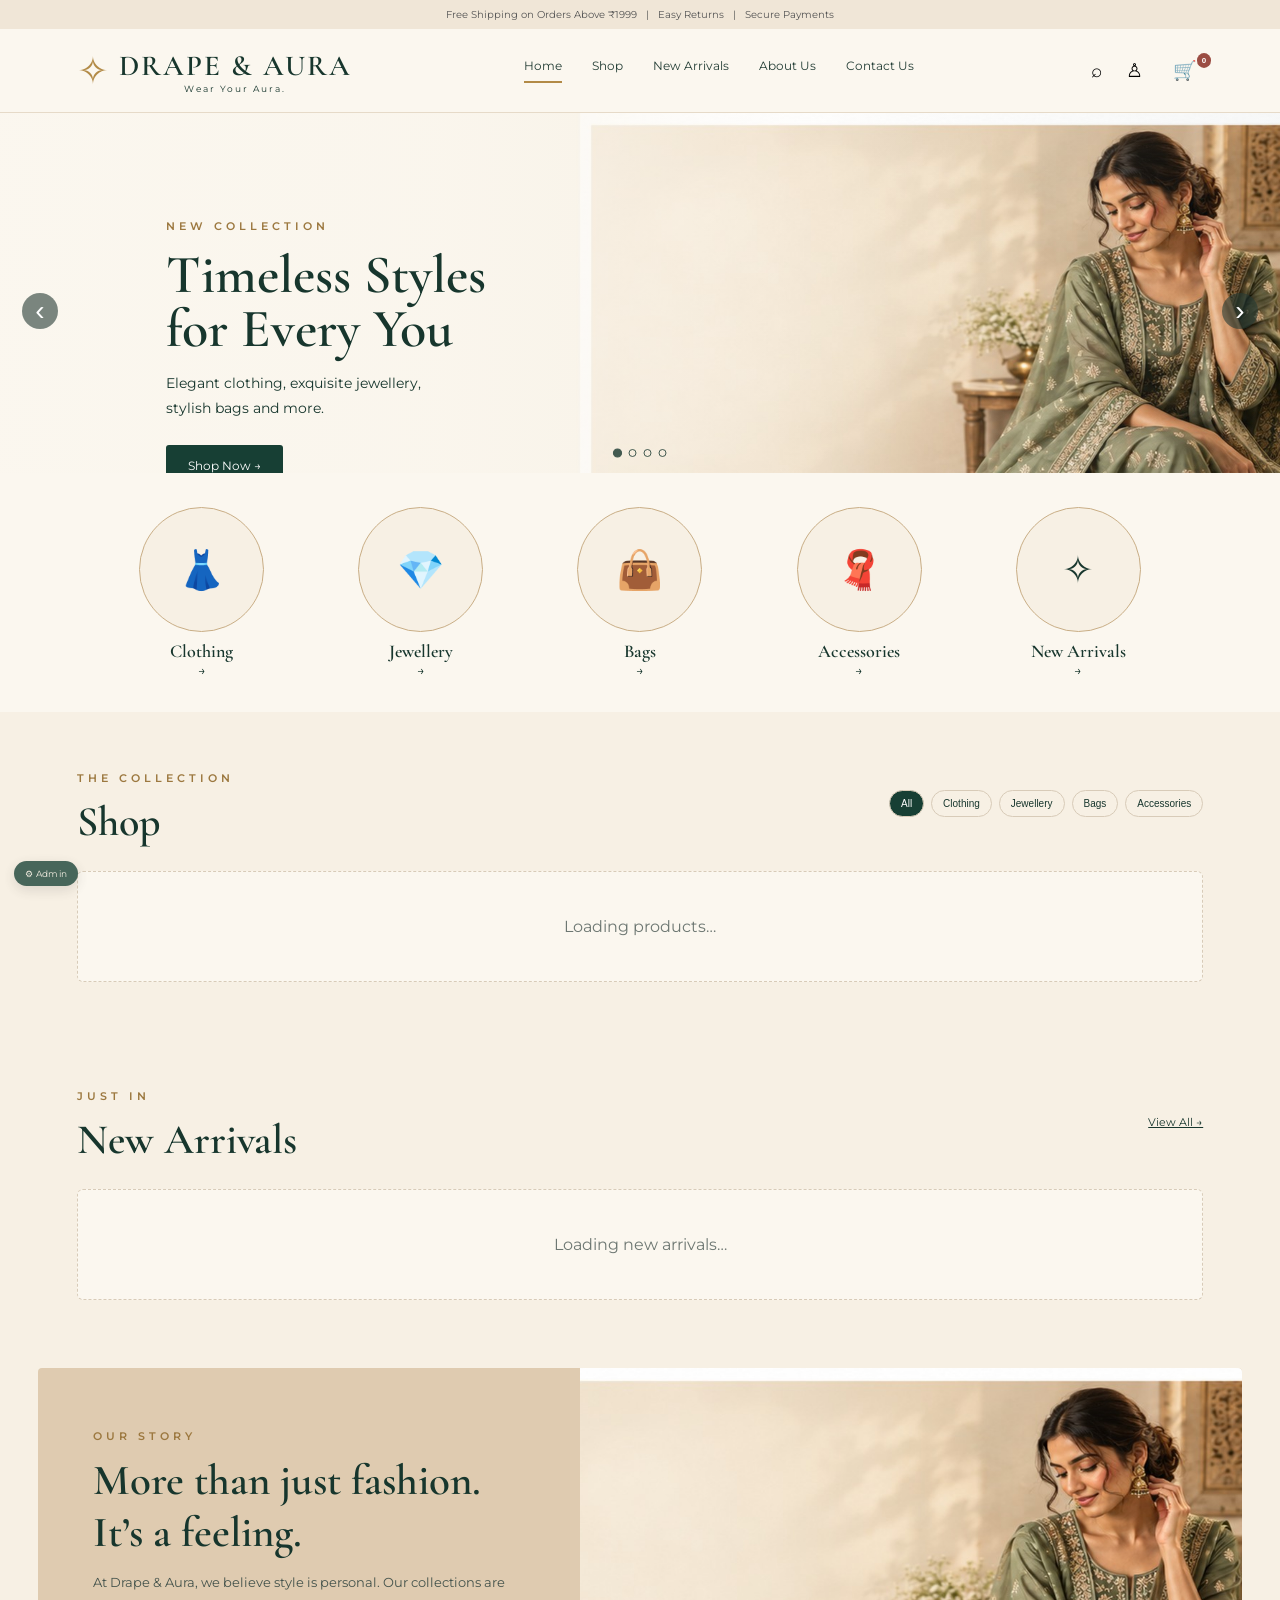
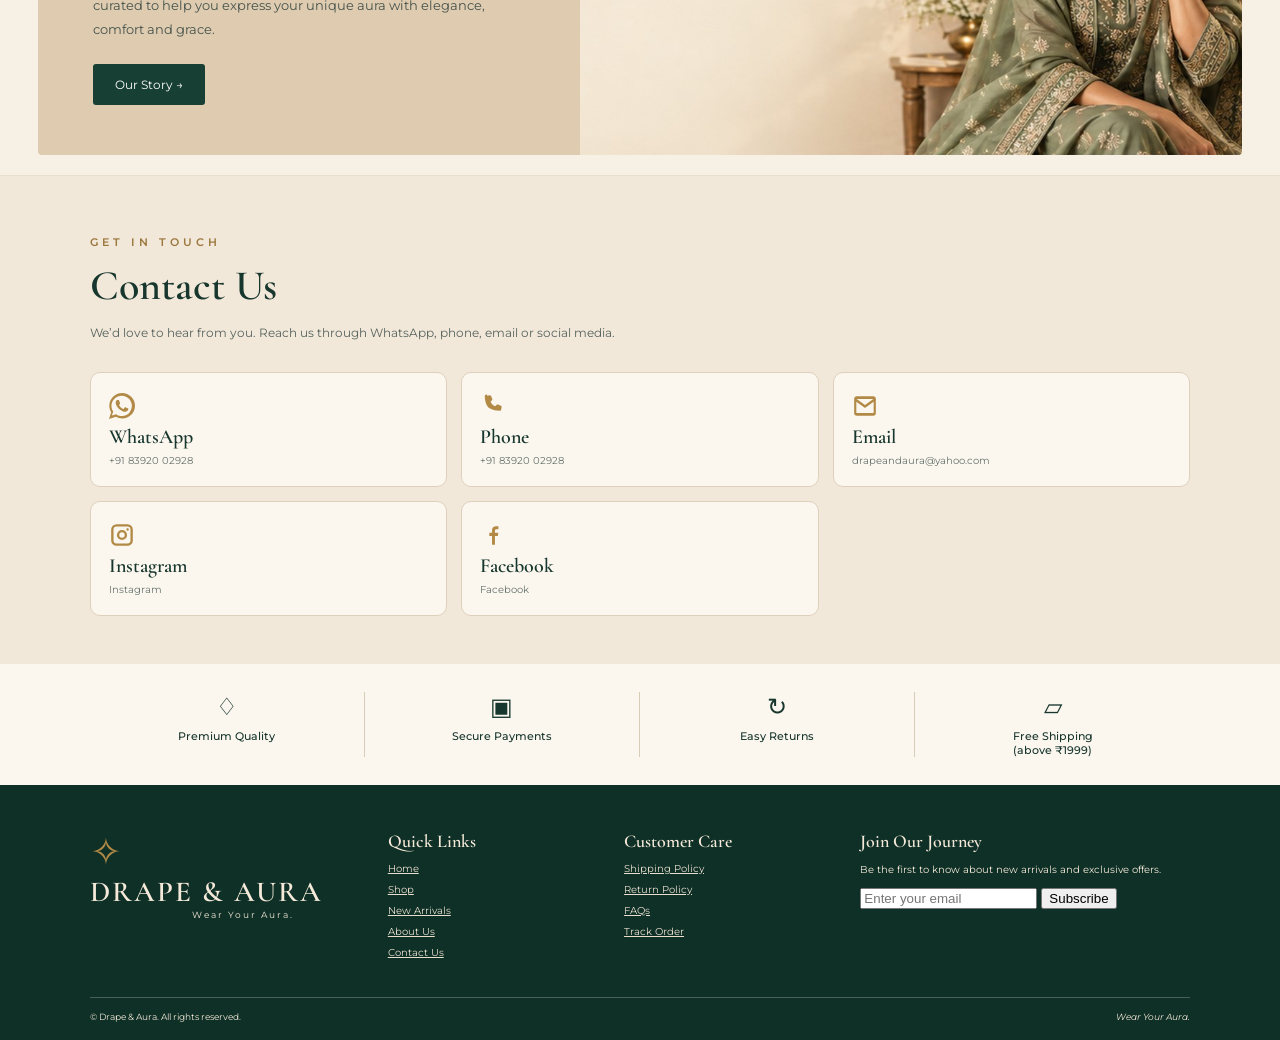
==== commit 40cff457: "Update social media placeholders to platform names" ====
--- a/index.html
+++ b/index.html
@@ -548,7 +548,7 @@
           </strong>
 
           <small>
-            Placeholder
+            Instagram
           </small>
 
         </a>
@@ -581,7 +581,7 @@
           </strong>
 
           <small>
-            Placeholder
+            Facebook
           </small>
 
         </a>
